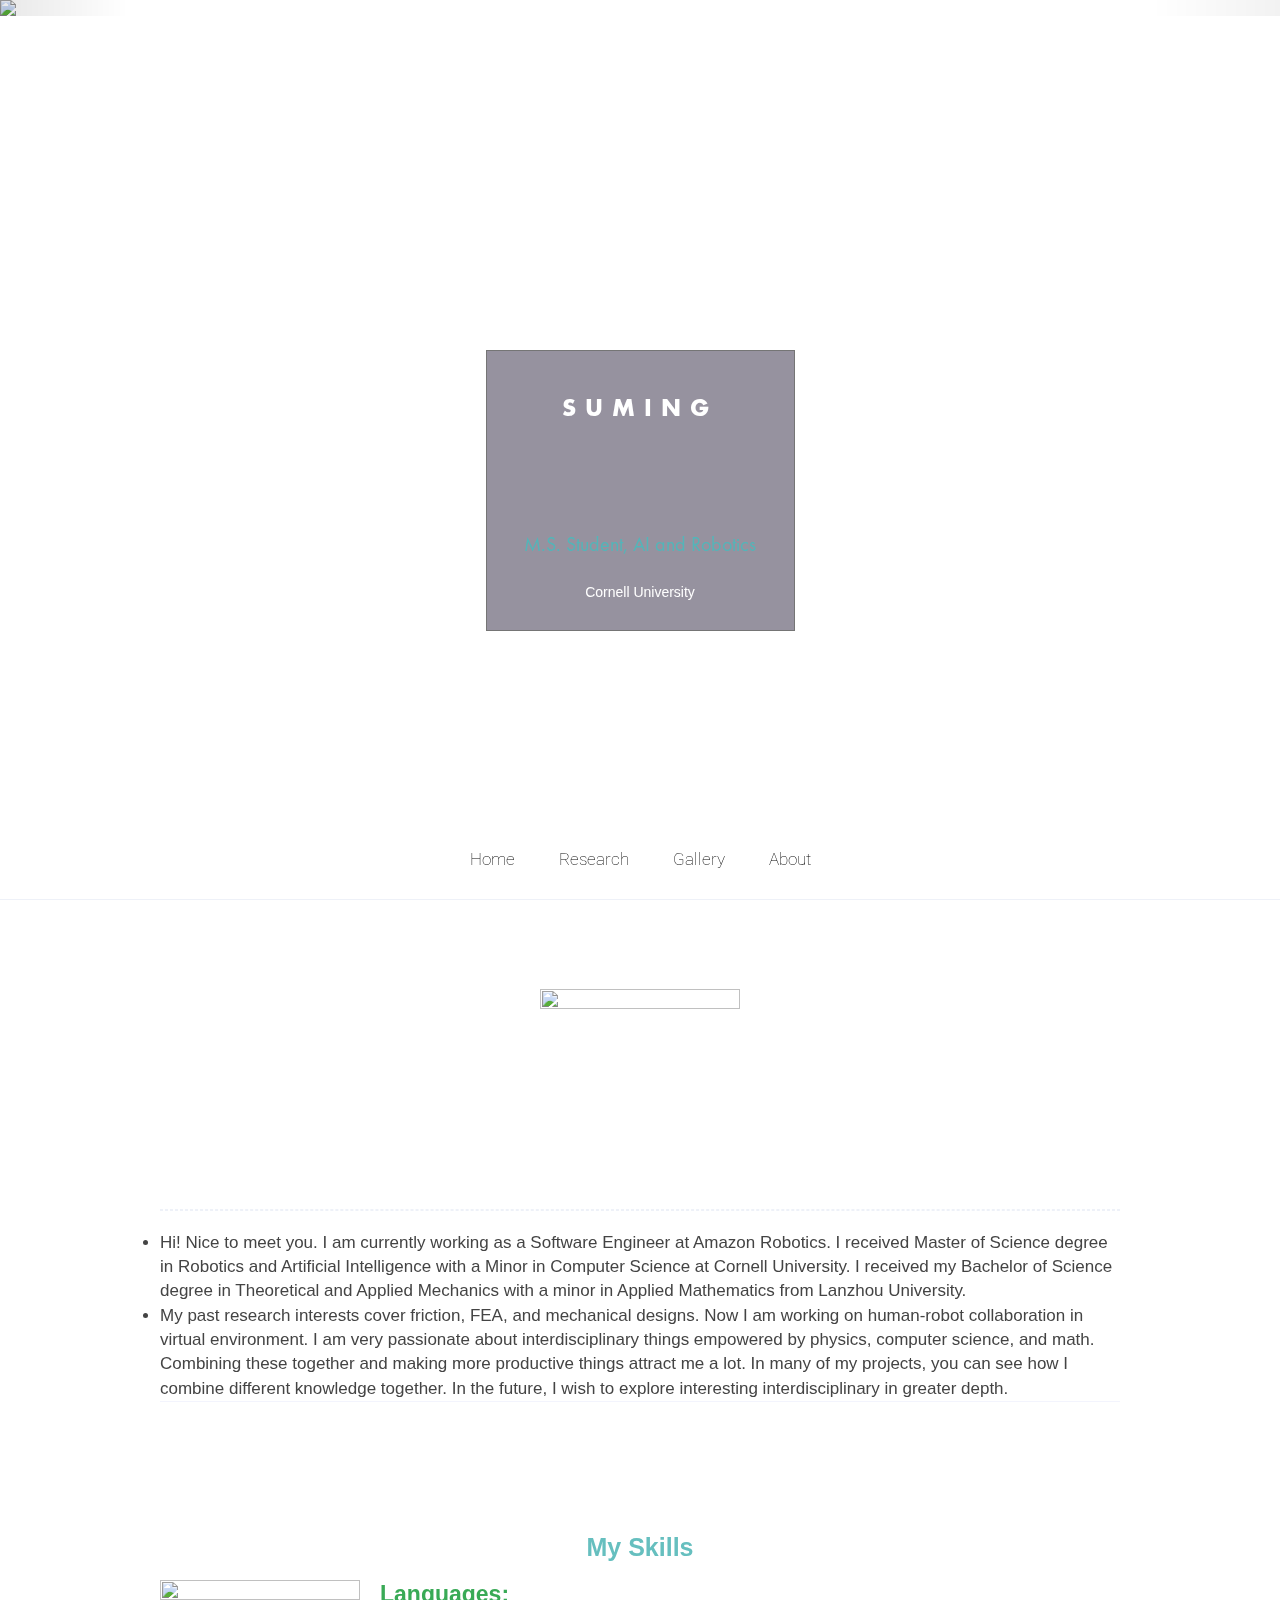
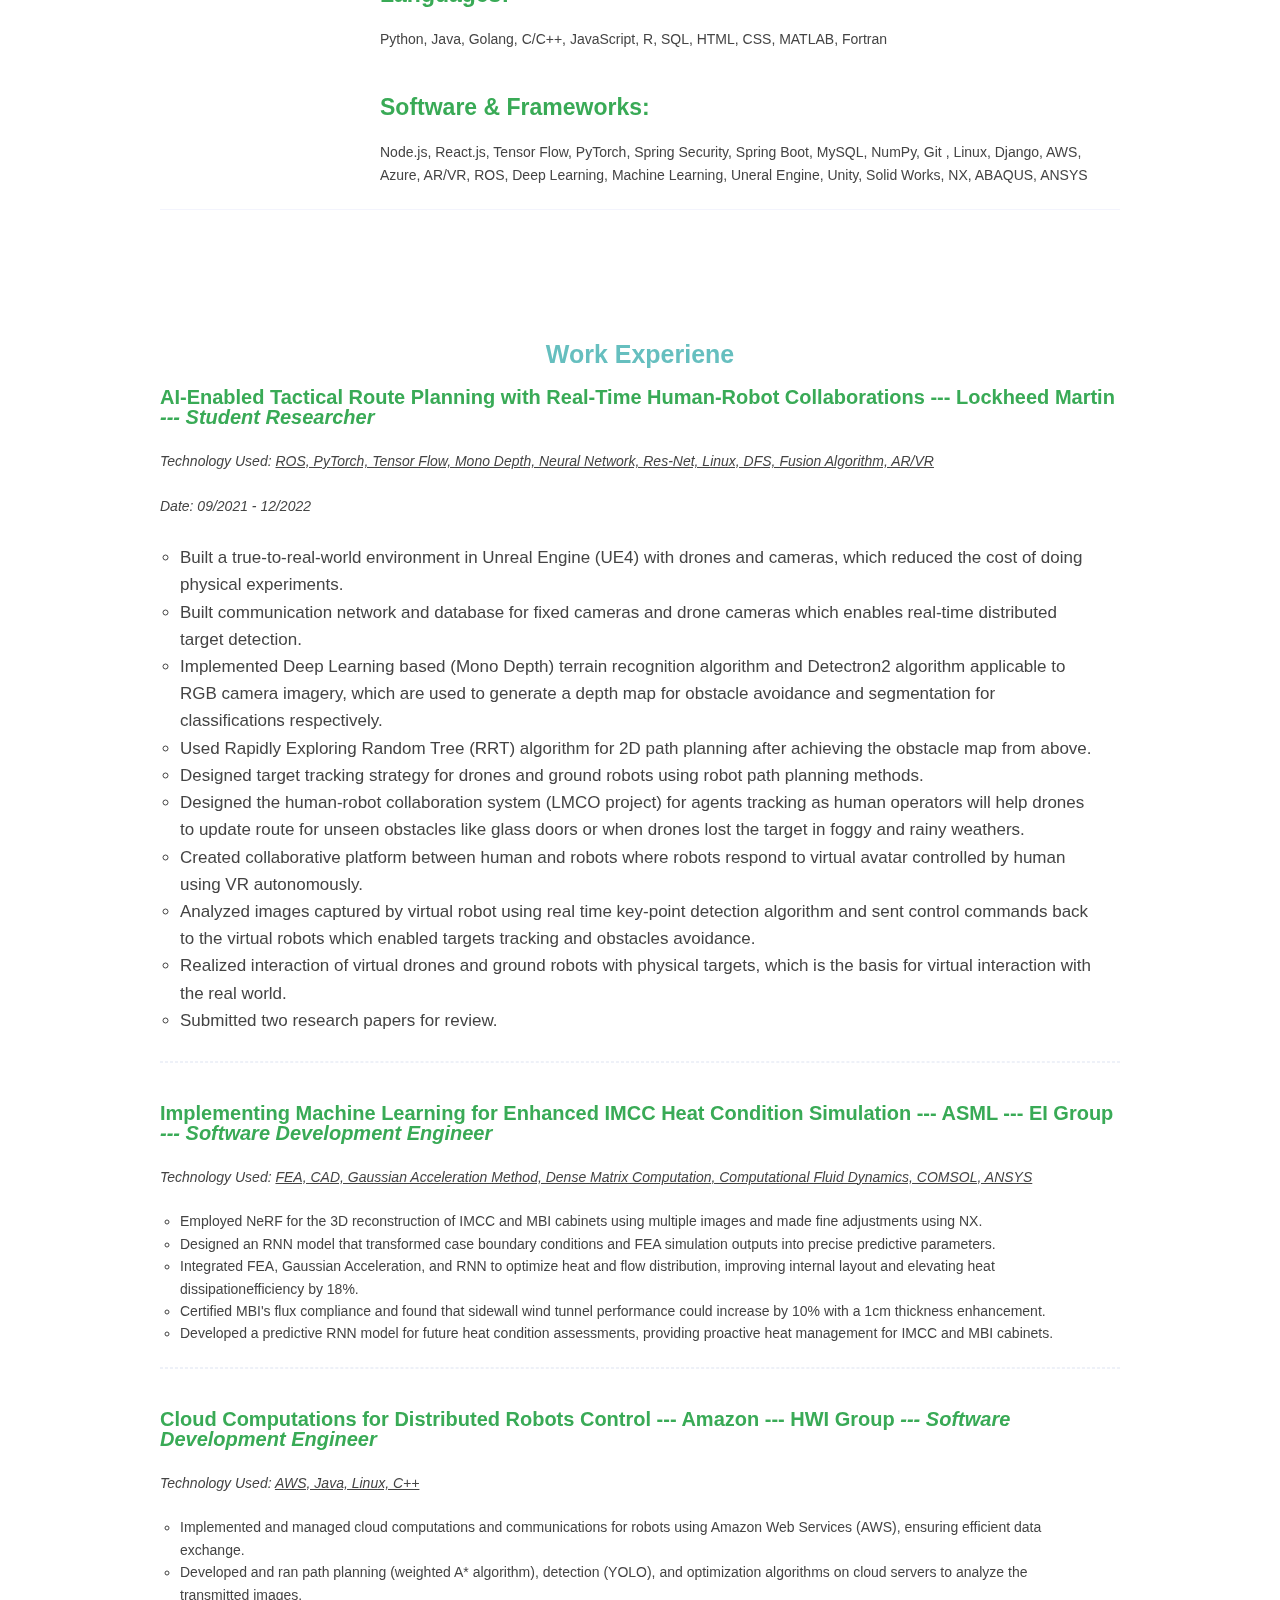
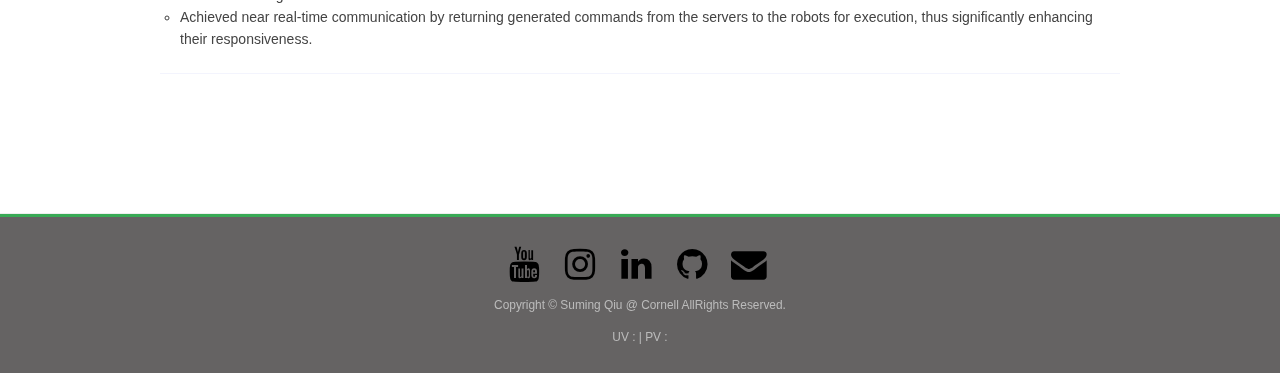
==== index.html @ 5dd78b5f "Site updated: 2023-06-23 22:31:17" ====
<!DOCTYPE html>
<html>
<head>
  <meta charset="utf-8">
  
  <title>Suming</title>
  <meta name="viewport" content="width=device-width, initial-scale=1, maximum-scale=1">
  
  
  
  
  <meta name="description" content="M.S. Student, AI and Robotics">
<meta property="og:type" content="website">
<meta property="og:title" content="Suming">
<meta property="og:url" content="http://example.com/index.html">
<meta property="og:site_name" content="Suming">
<meta property="og:description" content="M.S. Student, AI and Robotics">
<meta property="og:locale" content="en_US">
<meta property="article:author" content="Cornell University">
<meta name="twitter:card" content="summary">
  
    <link rel="alternate" href="/atom.xml" title="Suming" type="application/atom+xml">
  

  

  <link rel="icon" href="/css/images/logo.png">
  <link rel="apple-touch-icon" href="/css/images/logo.png">
  
    <link href="//fonts.googleapis.com/css?family=Source+Code+Pro" rel="stylesheet" type="text/css">
  
  <link href="https://fonts.googleapis.com/css?family=Open+Sans|Montserrat:700" rel="stylesheet" type="text/css">
  <link href="https://fonts.googleapis.com/css?family=Roboto:400,300,300italic,400italic" rel="stylesheet" type="text/css">
  <link href="//netdna.bootstrapcdn.com/font-awesome/4.0.3/css/font-awesome.css" rel="stylesheet">
  <style type="text/css">
    @font-face{font-family:futura-pt; src:url("/css/fonts/FuturaPTBold.otf") format("woff");font-weight:500;font-style:normal;}
    @font-face{font-family:futura-pt-light; src:url("/css/fonts/FuturaPTBook.otf") format("woff");font-weight:lighter;font-style:normal;}
    @font-face{font-family:futura-pt-italic; src:url("/css/fonts/FuturaPTBookOblique.otf") format("woff");font-weight:400;font-style:italic;}
}

  </style>
  
<link rel="stylesheet" href="/css/style.css">


  
<script src="/js/jquery-3.1.1.min.js"></script>

  
<script src="/js/bootstrap.js"></script>


  <!-- Bootstrap core CSS -->
  <link rel="stylesheet" href="/css/bootstrap.css" >

  
    <link rel="stylesheet" href="/css/home.css" >
  

  

  

  
  
  

<meta name="generator" content="Hexo 6.3.0"></head>



  <body>


  
    <header id="header">

	<!-- 背景图模式 -->
	

    
      <div id="intrologo" class="intro-logo" style="background-position:center; background-repeat:no-repeat; background-image: url(); background-size: auto 100%;">

      <!-- Support rolling -->  
        
        <section class="awSlider">
          <div class="carousel slide carousel-fade " data-ride="carousel">

            <!-- Wrapper for slides -->
            <div class="carousel-inner">
               
                  
                    <div class="item active">
                  
                    <img id="carousel-img0" src="/css/images/lake1.jpg">
                  </div>

                  <!-- 自适应大图 -->
                  <script>
                      var img0 = new Image();
                      var imageTag0 = document.getElementById("carousel-img0");
                      img0.src = imageTag0.src;
                      img0.onload=function(){
                        if (img0.width / img0.height <= document.body.clientWidth / document.body.clientHeight) {
                          imageTag0.style.width = document.body.clientWidth + "px";
                        } else {
                          imageTag0.style.height = document.body.clientHeight + "px";
                          imageTag0.style.marginLeft = -(document.body.clientHeight * img0.width / img0.height - document.body.clientWidth) / 2 + "px";
                        }
                      };
                  </script>
                
                  
                    <div class="item">
                  
                    <img id="carousel-img1" src="/css/images/sea.jpg">
                  </div>

                  <!-- 自适应大图 -->
                  <script>
                      var img1 = new Image();
                      var imageTag1 = document.getElementById("carousel-img1");
                      img1.src = imageTag1.src;
                      img1.onload=function(){
                        if (img1.width / img1.height <= document.body.clientWidth / document.body.clientHeight) {
                          imageTag1.style.width = document.body.clientWidth + "px";
                        } else {
                          imageTag1.style.height = document.body.clientHeight + "px";
                          imageTag1.style.marginLeft = -(document.body.clientHeight * img1.width / img1.height - document.body.clientWidth) / 2 + "px";
                        }
                      };
                  </script>
                
                  
                    <div class="item">
                  
                    <img id="carousel-img2" src="/css/images/sea3.jpg">
                  </div>

                  <!-- 自适应大图 -->
                  <script>
                      var img2 = new Image();
                      var imageTag2 = document.getElementById("carousel-img2");
                      img2.src = imageTag2.src;
                      img2.onload=function(){
                        if (img2.width / img2.height <= document.body.clientWidth / document.body.clientHeight) {
                          imageTag2.style.width = document.body.clientWidth + "px";
                        } else {
                          imageTag2.style.height = document.body.clientHeight + "px";
                          imageTag2.style.marginLeft = -(document.body.clientHeight * img2.width / img2.height - document.body.clientWidth) / 2 + "px";
                        }
                      };
                  </script>
                
            </div>

            <!-- Controls -->
            <a class="left carousel-control" href=".carousel" role="button" data-slide="prev">
              <span class="glyphicon glyphicon-chevron-left" aria-hidden="true"></span>
              <span class="sr-only">Geri</span>
            </a>
            <a class="right carousel-control" href=".carousel" role="button" data-slide="next">
              <span class="glyphicon glyphicon-chevron-right" aria-hidden="true"></span>
              <span class="sr-only">İleri</span>
            </a>
          </div>
        </section>
        <script>
          $('section.awSlider .carousel').carousel({
              pause: '',
              interval: 5000
          });
          var startImage = $('section.awSlider .item.active > img').attr('src');
          $('section.awSlider .carousel').on('slid.bs.carousel', function () {
              var bscn = $(this).find('.item.active > img').attr('src');
              $('section.awSlider > img').attr('src', bscn);
          });
        </script>
      

    
 


    <canvas width="100%" height="100%"></canvas>
    <script>
      var c = document.getElementsByTagName('canvas')[0],
          x = c.getContext('2d'),
          w = window.innerWidth,
          h = window.innerHeight,
          pr = window.devicePixelRatio || 1,
          f = 90,
          q,
          m = Math,
          r = 0,
          u = m.PI*2,
          v = m.cos,
          z = m.random
      c.width = w*pr
      c.height = h*pr
      x.scale(pr, pr)
      x.globalAlpha = 0.6

      <!-- 折线Polyline背景 -->
      
    </script>
    

    
      <div id="homelogo" class="homelogo" style="background: rgba(255,255,255,1);"> 
    

        
          <div class="homelogoback"  style="border: 1px solid #404040;" >
            <h1><a href="#content" id="logo">Suming</a></h1>
            <h3>M.S. Student, AI and Robotics</h3>
            <h5>Cornell University</h5>
            <!-- <p><a href="https://github.com/iTimeTraveler" target="_blank">Github</a></p> -->
          </div>
        
    
    </div>
  </div>

  <!-- 自适应主页背景大图 -->
  

 <!-- home_logo_image居中 -->
 
    <script>
        var homelogodiv = document.getElementById("homelogo");
        if (document.all.homelogo.offsetWidth > document.body.clientWidth) {
          homelogodiv.style.width = document.body.clientWidth + "px";
          homelogodiv.style.marginLeft = document.body.clientWidth * -0.5 + "px";
        } else {
          homelogodiv.style.width = homelogodiv.clientWidth  + "px";
          homelogodiv.style.marginLeft = (homelogodiv.clientWidth)  * -0.5 + "px";
        }
    </script>
  

  <div class="intro-navigate">
      <p class="navigater-list">
        
          <a id="beautifont" class="main-nav-link" href="/">Home</a> 
          <!-- the former case is:   __(i.toLowerCase())-->
        
          <a id="beautifont" class="main-nav-link" href="/research">Research</a> 
          <!-- the former case is:   __(i.toLowerCase())-->
        
          <a id="beautifont" class="main-nav-link" href="/gallery">Gallery</a> 
          <!-- the former case is:   __(i.toLowerCase())-->
        
          <a id="beautifont" class="main-nav-link" href="/about">About</a> 
          <!-- the former case is:   __(i.toLowerCase())-->
        
      </p>
  </div>

</header>
  
  <div id="container">
    <div id="wrap">
      
            
      <div id="content" class="outer">
        
          <section id="main" style="float:none;">
  
    <article id="post-test-page"  class="article article-type-post" itemscope itemprop="blogPost" >
  <div id="articleInner" class="article-inner">
    
    
    <div class="article-meta">
      <!-- 
	<a href="/2022/01/01/test-page/" class="article-date">
	  <time datetime="2022-01-01T17:00:00.000Z" itemprop="datePublished">2022-01-01</time>
	</a>
 -->
      
      
      
      

    </div>
    <div class="article-entry" itemprop="articleBody">
      
        <img src ="https://github.com/SUMINGQIU/CV/blob/master/images/Suming.png?raw=true" width="200" height="200">
 
<!-- <a class="fancybox" target="_blank" rel="noopener" href="https://longlongyu.github.io/img/demo/demo.png" title="[img_thumbnail] [img_caption]"><img src="https://longlongyu.github.io/img/demo/demo.png" alt="[img_thumbnail] [img_caption]"> -->
<hr>
<li style="font-size: 17px;">
Hi! Nice to meet you. I am currently working as a Software Engineer at Amazon Robotics. I received Master of Science degree in Robotics and Artificial Intelligence with a Minor in Computer Science at Cornell University. I received my Bachelor of Science degree in Theoretical and Applied Mechanics with a minor in Applied Mathematics from Lanzhou University. 
</li>
<li style="font-size: 17px;">
My past research interests cover friction, FEA, and mechanical designs. Now I am working on human-robot collaboration in virtual environment. I am very passionate about interdisciplinary things empowered by physics, computer science, and math. Combining these together and making more productive things attract me a lot. In many of my projects, you can see how I combine different knowledge together. In the future, I wish to explore interesting interdisciplinary in greater depth.
</li>

      
    </div>
    <footer class="article-footer">
      
      
      
      

    </footer>
  </div>
  
</article>

<!-- Table of Contents -->


  
    <article id="post-skills-stacks"  class="article article-type-post" itemscope itemprop="blogPost" >
  <div id="articleInner" class="article-inner">
    
    
    <div class="article-meta">
      <!-- 
	<a href="/2022/01/01/skills-stacks/" class="article-date">
	  <time datetime="2022-01-01T16:00:00.000Z" itemprop="datePublished">2022-01-01</time>
	</a>
 -->
      
      
      
      

    </div>
    <div class="article-entry" itemprop="articleBody">
      
        <h1>My Skills</h1>
<!-- <h2>test</h2> -->
<div class="image-wrapper">
  <img src="https://media3.giphy.com/media/QssGEmpkyEOhBCb7e1/giphy.gif?cid=ecf05e474exgjgo1l0r7czo9ve8z7qr20674fmjgc98w2o3d&rid=giphy.gif&ct=s" width="200" height="200">
  
</div>

<h2 id="Languages"><a href="#Languages" class="headerlink" title="Languages:"></a>Languages:</h2><p>Python, Java, Golang, C&#x2F;C++, JavaScript, R, SQL, HTML, CSS, MATLAB, Fortran</p>
<h2 id="Software-amp-Frameworks"><a href="#Software-amp-Frameworks" class="headerlink" title="Software &amp; Frameworks:"></a>Software &amp; Frameworks:</h2><p>Node.js, React.js, Tensor Flow, PyTorch, Spring Security, Spring Boot, MySQL, NumPy, Git , Linux, Django, AWS, Azure, AR&#x2F;VR, ROS, Deep Learning, Machine Learning, Uneral Engine, Unity, Solid Works, NX, ABAQUS, ANSYS</p>

      
    </div>
    <footer class="article-footer">
      
      
      
      

    </footer>
  </div>
  
</article>

<!-- Table of Contents -->


  
    <article id="post-workExp"  class="article article-type-post" itemscope itemprop="blogPost" >
  <div id="articleInner" class="article-inner">
    
    
    <div class="article-meta">
      <!-- 
	<a href="/2022/01/01/workExp/" class="article-date">
	  <time datetime="2022-01-01T14:00:00.000Z" itemprop="datePublished">2022-01-01</time>
	</a>
 -->
      
      
      
      

    </div>
    <div class="article-entry" itemprop="articleBody">
      
        <h1>Work Experiene</h1>


<img class="modeling" src="https://cdn-icons-png.flaticon.com/512/2103/2103652.png" alt="">
<h3><strong>AI-Enabled Tactical Route Planning with Real-Time Human-Robot Collaborations --- Lockheed Martin</strong> <em>--- Student Researcher</em></h3>
<p><em>Technology Used: <span class="underline">ROS, PyTorch, Tensor Flow, Mono Depth, Neural Network, Res-Net, Linux, DFS, Fusion Algorithm, AR/VR</span></em></p>
<p><em>Date: <span>09/2021 - 12/2022</span></em></p>
<p>
    <ul style="font-size: 17px;">
        <li>Built a true-to-real-world environment in Unreal Engine (UE4) with drones and cameras, which reduced the cost of doing physical experiments.</li>
        <li>Built communication network and database for fixed cameras and drone cameras which enables real-time distributed target detection.</li>
        <li>Implemented Deep Learning based (Mono Depth) terrain recognition algorithm and Detectron2 algorithm applicable to RGB camera imagery,
        which are used to generate a depth map for obstacle avoidance and segmentation for classifications respectively.</li>
        <li>Used Rapidly Exploring Random Tree (RRT) algorithm for 2D path planning after achieving the obstacle map from above.</li>
        <li>Designed target tracking strategy for drones and ground robots using robot path planning methods.</li>
        <li>Designed the human-robot collaboration system (LMCO project) for agents tracking as human operators will help drones to update route for
        unseen obstacles like glass doors or when drones lost the target in foggy and rainy weathers.</li>
        <li>Created collaborative platform between human and robots where robots respond to virtual avatar controlled by human using VR autonomously.</li>
        <li>Analyzed images captured by virtual robot using real time key-point detection algorithm and sent control commands back to the virtual robots
        which enabled targets tracking and obstacles avoidance.</li>
        <li>Realized interaction of virtual drones and ground robots with physical targets, which is the basis for virtual interaction with the real world.</li>
        <li>Submitted two research papers for review.</li>
    </ul>
</p>

<hr>
<img class="coding2" src="https://cdn-icons-png.flaticon.com/512/5701/5701798.png" alt="">
<h3><strong>Implementing Machine Learning for Enhanced IMCC Heat Condition Simulation --- ASML --- EI Group</strong> <em> --- Software Development Engineer</em></h3>
<p><em>Technology Used: <span class="underline">FEA, CAD, Gaussian Acceleration Method, Dense Matrix Computation, Computational Fluid Dynamics, COMSOL, ANSYS</span></em></p>
<p>
    <ul>
        <li>Employed NeRF for the 3D reconstruction of IMCC and MBI cabinets using multiple images and made fine adjustments using NX.</li>
        <li>Designed an RNN model that transformed case boundary conditions and FEA simulation outputs into precise predictive parameters.</li>
        <li>Integrated FEA, Gaussian Acceleration, and RNN to optimize heat and flow distribution, improving internal layout and elevating heat dissipationefficiency by 18%.</li>
        <li>Certified MBI's flux compliance and found that sidewall wind tunnel performance could increase by 10% with a 1cm thickness enhancement.</li>
        <li>Developed a predictive RNN model for future heat condition assessments, providing proactive heat management for IMCC and MBI cabinets.</li>
    </ul>
</p>

<hr>
<img class="modeling2" src="https://cdn-icons-png.flaticon.com/512/2821/2821815.png" alt="">
<h3><strong>Cloud Computations for Distributed Robots Control --- Amazon --- HWI Group</strong> <em> --- Software Development Engineer</em></h3>
<p><em>Technology Used: <span class="underline">AWS, Java, Linux, C++</span></em></p>
<p>
    <ul>
        <li>Implemented and managed cloud computations and communications for robots using Amazon Web Services (AWS), ensuring efficient data exchange.</li>
        <li>Developed and ran path planning (weighted A* algorithm), detection (YOLO), and optimization algorithms on cloud servers to analyze the
        transmitted images.</li>
        <li>Achieved near real-time communication by returning generated commands from the servers to the robots for execution, thus significantly enhancing
        their responsiveness.</li>
    </ul>
</p>
<!-- <a class = "btn" href = "PastProjectsSuming.html">Click Me for My Project Details.</a> -->
      
    </div>
    <footer class="article-footer">
      
      
      
      

    </footer>
  </div>
  
</article>

<!-- Table of Contents -->


  


</section>
        
      </div>
      
        <div align="center" style="margin-top: 30px;"><hr class="hr" style="margin:0px; height:3px;"></div>
      
      <footer id="footer">
  

  <div class="container">
      	<div class="row">
          <ul class="social-icons">
            <li><a href="https://youtube.com/@SumQiu" target="_blank"><i class="fab fa-youtube fa-3x"></i></a></li>
            <li><a href="https://instagram.com/sumingqiu6?igshid=OGQ5ZDc2ODk2ZA==" target="_blank"><i class="fab fa-instagram fa-shake fa-3x"></i></a></li>
            <li><a href="https://www.linkedin.com/in/sumingcornellengineeringcsms/" target="_blank"><i class="fab fa-linkedin fa-3x"></i></a></li>
            <li><a href="https://github.com/SUMINGQIU" target="_blank"><i class="fab fa-github fa-3x"></i></a></li>
            
            <li><a href="mailto:sq87@cornell.edu" target="_blank"><i class="fa-regular fa-envelope fa-3x"></i></a></li>
            <!-- <li><a href="https://bilibili.com" target="_blank"><i class="fa-regular fa-compass fa-3x"></i></a></li> -->
          </ul>
	      <!-- <p> Powered by <a href="http://hexo.io/" target="_blank">Hexo</a> and <a href="https://github.com/iTimeTraveler/hexo-theme-hiker" target="_blank">Hexo-theme-hiker</a> </p> -->
	      <p id="copyRightEn">Copyright &copy; Suming Qiu @ Cornell AllRights Reserved.</p>
	      
	      
    		<p class="busuanzi_uv">
				UV : <span id="busuanzi_value_site_uv"></span> |  
				PV : <span id="busuanzi_value_site_pv"></span>
		    </p>
  		   
		</div>

		
  </div>
</footer>


<!-- min height -->

<script>
    var wrapdiv = document.getElementById("wrap");
    var contentdiv = document.getElementById("content");
    var allheader = document.getElementById("allheader");

    wrapdiv.style.minHeight = document.body.offsetHeight + "px";
    if (allheader != null) {
      contentdiv.style.minHeight = document.body.offsetHeight - allheader.offsetHeight - document.getElementById("footer").offsetHeight + "px";
    } else {
      contentdiv.style.minHeight = document.body.offsetHeight - document.getElementById("footer").offsetHeight + "px";
    }
</script>


<style>
  .social-icons li {
    display: inline-block;
    margin-right: 10px;
  }

  .social-icons li:last-child {
    margin-right: 0;
  }
  .social-icons li:hover i {
  color: hsla(176, 100%, 51%, 0.955); /* 设置悬停状态下的图标颜色 */
}
#footer {
  background-color: #656363; /* 这里使用了浅灰色作为示例 */
} 
</style>
    </div>
    <!-- <nav id="mobile-nav">
  
    <a href="/" class="mobile-nav-link">Home</a>
  
    <a href="/research" class="mobile-nav-link">Research</a>
  
    <a href="/gallery" class="mobile-nav-link">Gallery</a>
  
    <a href="/about" class="mobile-nav-link">About</a>
  
</nav> -->
    

<!-- mathjax config similar to math.stackexchange -->

<script type="text/x-mathjax-config">
  MathJax.Hub.Config({
    tex2jax: {
      inlineMath: [ ['$','$'], ["\\(","\\)"] ],
      processEscapes: true
    }
  });
</script>

<script type="text/x-mathjax-config">
    MathJax.Hub.Config({
      tex2jax: {
        skipTags: ['script', 'noscript', 'style', 'textarea', 'pre', 'code']
      }
    });
</script>

<script type="text/x-mathjax-config">
    MathJax.Hub.Queue(function() {
        var all = MathJax.Hub.getAllJax(), i;
        for(i=0; i < all.length; i += 1) {
            all[i].SourceElement().parentNode.className += ' has-jax';
        }
    });
</script>

<script type="text/javascript" src="https://cdnjs.cloudflare.com/ajax/libs/mathjax/2.7.1/MathJax.js?config=TeX-AMS-MML_HTMLorMML">
</script>


  
<link rel="stylesheet" href="/fancybox/jquery.fancybox.css">

  
<script src="/fancybox/jquery.fancybox.pack.js"></script>




<script src="/js/scripts.js"></script>



  
<script src="/js/home.js"></script>











	<div style="display: none;">
    <script src="https://s95.cnzz.com/z_stat.php?id=1260716016&web_id=1260716016" language="JavaScript"></script>
  </div>



	<script async src="//busuanzi.ibruce.info/busuanzi/2.3/busuanzi.pure.mini.js">
	</script>






  </div>

  <div class="modal fade" id="myModal" tabindex="-1" role="dialog" aria-labelledby="myModalLabel" aria-hidden="true" style="display: none;">
  <div class="modal-dialog">
    <div class="modal-content">
      <div class="modal-header">
        <h2 class="modal-title" id="myModalLabel">设置</h2>
      </div>
      <hr style="margin-top:0px; margin-bottom:0px; width:80%; border-top: 3px solid #000;">
      <hr style="margin-top:2px; margin-bottom:0px; width:80%; border-top: 1px solid #000;">


      <div class="modal-body">
          <div style="margin:6px;">
            <a data-toggle="collapse" data-parent="#accordion" href="#collapseOne" onclick="javascript:setFontSize();" aria-expanded="true" aria-controls="collapseOne">
              正文字号大小
            </a>
          </div>
          <div id="collapseOne" class="panel-collapse collapse" role="tabpanel" aria-labelledby="headingOne">
          <div class="panel-body">
            您已调整页面字体大小
          </div>
        </div>
      


          <div style="margin:6px;">
            <a data-toggle="collapse" data-parent="#accordion" href="#collapseTwo" onclick="javascript:setBackground();" aria-expanded="true" aria-controls="collapseTwo">
              夜间护眼模式
            </a>
        </div>
          <div id="collapseTwo" class="panel-collapse collapse" role="tabpanel" aria-labelledby="headingTwo">
          <div class="panel-body">
            夜间模式已经开启，再次单击按钮即可关闭 
          </div>
        </div>

        <div>
            <a data-toggle="collapse" data-parent="#accordion" href="#collapseThree" aria-expanded="true" aria-controls="collapseThree">&nbsp;&nbsp;&nbsp;&nbsp;&nbsp;&nbsp;关 于&nbsp;&nbsp;&nbsp;&nbsp;&nbsp;&nbsp;</a>
        </div>
         <div id="collapseThree" class="panel-collapse collapse" role="tabpanel" aria-labelledby="headingThree">
          <div class="panel-body">
            Suming
          </div>
          <div class="panel-body">
            Copyright © 2023 Cornell University All Rights Reserved.
          </div>
        </div>
      </div>


      <hr style="margin-top:0px; margin-bottom:0px; width:80%; border-top: 1px solid #000;">
      <hr style="margin-top:2px; margin-bottom:0px; width:80%; border-top: 3px solid #000;">
      <div class="modal-footer">
        <button type="button" class="close" data-dismiss="modal" aria-label="Close"><span aria-hidden="true">×</span></button>
      </div>
    </div>
  </div>
</div>
  
  <a id="rocket" href="#top" class=""></a>
  <script type="text/javascript" src="/js/totop.js?v=1.0.0" async=""></script>
  
</body>
</html>
---- css/style.css ----
body {
  width: 100%;
}
body:before,
body:after {
  content: "";
  display: table;
}
body:after {
  clear: both;
}
html,
body,
div,
span,
applet,
object,
iframe,
h1,
h2,
h3,
h4,
h5,
h6,
p,
blockquote,
pre,
a,
abbr,
acronym,
address,
big,
cite,
code,
del,
dfn,
em,
img,
ins,
kbd,
q,
s,
samp,
small,
strike,
strong,
sub,
sup,
tt,
var,
dl,
dt,
dd,
ol,
ul,
li,
fieldset,
form,
label,
legend,
table,
caption,
tbody,
tfoot,
thead,
tr,
th,
td {
  margin: 0;
  padding: 0;
  border: 0;
  outline: 0;
  font-weight: inherit;
  font-style: inherit;
  font-family: inherit;
  font-size: 100%;
  vertical-align: baseline;
}
body {
  line-height: 1;
  color: #000;
  background: #fff;
}
ol,
ul {
  list-style: none;
}
table {
  border-collapse: separate;
  border-spacing: 0;
  vertical-align: middle;
}
caption,
th,
td {
  text-align: left;
  font-weight: normal;
  vertical-align: middle;
}
a img {
  border: none;
}
input,
button {
  margin: 0;
  padding: 0;
}
input::-moz-focus-inner,
button::-moz-focus-inner {
  border: 0;
  padding: 0;
}
@font-face {
  font-family: "微软雅黑";
  font-style: normal;
  font-weight: normal;
  src: url("fonts/fontawesome-webfont.eot?v=#4.0.3");
  src: url("fonts/fontawesome-webfont.eot?#iefix&v=#4.0.3") format("embedded-opentype"), url("fonts/fontawesome-webfont.woff?v=#4.0.3") format("woff"), url("fonts/fontawesome-webfont.ttf?v=#4.0.3") format("truetype"), url("fonts/fontawesome-webfont.svg#fontawesomeregular?v=#4.0.3") format("svg");
}
html,
body,
#container {
  height: 100%;
}
body {
  background: #fff;
  font: 14px Arial, "open sans", "Helvetica Neue", Helvetica Neue, Helvetica, Hiragino Sans GB, Microsoft Yahei, sans-serif;
  -webkit-text-size-adjust: 100%;
  text-rendering: optimizelegibility;
}
::selection {
  background: #39aa56;
  color: #fff;
}
.MathJax_Display {
  overflow: auto;
  padding: 1em 0;
}
.article-entry h2,
.article-entry h3,
.article-entry h4,
.article-entry h5,
.article-entry h6 {
  color: #39aa56;
}
#rocket {
  position: fixed;
  right: 50px;
  bottom: 60px;
  display: block;
  visibility: hidden;
  width: 26px;
  height: 48px;
  background: url("images/rocket.png") no-repeat 50% 0;
  opacity: 0;
  -webkit-transition: visibility 0.6s cubic-bezier(0.6, 0.04, 0.98, 0.335), opacity 0.6s cubic-bezier(0.6, 0.04, 0.98, 0.335), -webkit-transform 0.6s cubic-bezier(0.6, 0.04, 0.98, 0.335);
  -moz-transition: visibility 0.6s cubic-bezier(0.6, 0.04, 0.98, 0.335), opacity 0.6s cubic-bezier(0.6, 0.04, 0.98, 0.335), -moz-transform 0.6s cubic-bezier(0.6, 0.04, 0.98, 0.335);
  -webkit-transition: visibility 0.6s cubic-bezier(0.6, 0.04, 0.98, 0.335), opacity 0.6s cubic-bezier(0.6, 0.04, 0.98, 0.335), -webkit-transform 0.6s cubic-bezier(0.6, 0.04, 0.98, 0.335);
  -moz-transition: visibility 0.6s cubic-bezier(0.6, 0.04, 0.98, 0.335), opacity 0.6s cubic-bezier(0.6, 0.04, 0.98, 0.335), -moz-transform 0.6s cubic-bezier(0.6, 0.04, 0.98, 0.335);
  -ms-transition: visibility 0.6s cubic-bezier(0.6, 0.04, 0.98, 0.335), opacity 0.6s cubic-bezier(0.6, 0.04, 0.98, 0.335), -ms-transform 0.6s cubic-bezier(0.6, 0.04, 0.98, 0.335);
  transition: visibility 0.6s cubic-bezier(0.6, 0.04, 0.98, 0.335), opacity 0.6s cubic-bezier(0.6, 0.04, 0.98, 0.335), transform 0.6s cubic-bezier(0.6, 0.04, 0.98, 0.335);
}
@media screen and (max-width: 479px) {
  #rocket {
    right: 12px;
    bottom: 20px;
  }
}
@media screen and (min-width: 480px) and (max-width: 767px) {
  #rocket {
    right: 12px;
    bottom: 20px;
  }
}
#rocket #rocket i {
  display: block;
  margin-top: 48px;
  height: 14px;
  background: url("images/rocket.png") no-repeat 50% -48px;
  opacity: 0.5;
  -webkit-transition: -webkit-transform 0.2s;
  -moz-transition: -moz-transform 0.2s;
  -webkit-transition: -webkit-transform 0.2s;
  -moz-transition: -moz-transform 0.2s;
  -ms-transition: -ms-transform 0.2s;
  transition: transform 0.2s;
  -webkit-transform-origin: 50% 0;
  -moz-transform-origin: 50% 0;
  -webkit-transform-origin: 50% 0;
  -moz-transform-origin: 50% 0;
  -ms-transform-origin: 50% 0;
  transform-origin: 50% 0;
}
#rocket:hover {
  background-position: 50% -62px;
}
#rocket:hover i {
  background-position: 50% 100%;
  -webkit-animation: flaming 0.7s infinite;
  -moz-animation: flaming 0.7s infinite;
  -webkit-animation: flaming 0.7s infinite;
  -moz-animation: flaming 0.7s infinite;
  -ms-animation: flaming 0.7s infinite;
  animation: flaming 0.7s infinite;
}
#rocket.show {
  visibility: visible;
  opacity: 1;
}
#rocket.launch {
  background-position: 50% -62px;
  opacity: 0;
  -webkit-transform: translateY(-500px);
  -moz-transform: translateY(-500px);
  -ms-transform: translateY(-500px);
  -webkit-transform: translateY(-500px);
  -moz-transform: translateY(-500px);
  -ms-transform: translateY(-500px);
  transform: translateY(-500px);
  pointer-events: none;
}
#rocket.launch i {
  background-position: 50% 100%;
  -webkit-transform: scale(1.4, 3.2);
  -moz-transform: scale(1.4, 3.2);
  -webkit-transform: scale(1.4, 3.2);
  -moz-transform: scale(1.4, 3.2);
  -ms-transform: scale(1.4, 3.2);
  transform: scale(1.4, 3.2);
}
#menu-switch {
  display: block;
  position: fixed;
  right: 49px;
  bottom: 20px;
  padding: 0.2em 0 0.2em 0.2em;
  border: 1px solid #ddd;
  border-radius: 3px;
  color: #999;
  opacity: 0.6;
}
@media screen and (max-width: 479px) {
  #menu-switch {
    display: none;
  }
}
@media screen and (min-width: 480px) and (max-width: 767px) {
  #menu-switch {
    display: none;
  }
}
#menu-switch:hover {
  background: #f3f3f3;
  opacity: 1;
}
.toc-hide {
  visibility: hidden !important;
  opacity: 0 !important;
}
.outer {
  max-width: 1040px;
  margin: 0 auto;
  padding: 0 20px;
}
.outer:before,
.outer:after {
  content: "";
  display: table;
}
.outer:after {
  clear: both;
}
.inner {
  display: inline;
  float: left;
  width: 98.0392156862745%;
  margin: 0 0.980392156862745%;
}
.left,
.alignleft {
  float: left;
}
.right,
.alignright {
  float: right;
}
.clear {
  clear: both;
}
#container {
  position: relative;
}
.mobile-nav-on {
  overflow: hidden;
}
#wrap {
  width: 100%;
  top: 0;
  left: 0;
  -webkit-transition: 0.2s ease-out;
  -moz-transition: 0.2s ease-out;
  -ms-transition: 0.2s ease-out;
  transition: 0.2s ease-out;
  z-index: 1;
  background: #fff;
}
.mobile-nav-on #wrap {
  left: 280px;
}
@media screen and (min-width: 768px) {
  #main {
    display: inline;
    float: left;
    width: 73.0392156862745%;
    margin: 0 0.980392156862745%;
  }
}
.article-date,
.article-category-link,
.article-views,
.article-edit,
.archive-year,
.archive-tag,
.archive-category,
.widget-title {
  text-decoration: none;
  text-transform: uppercase;
  letter-spacing: 2px;
  color: #999;
  margin-bottom: 1em;
  margin-left: 5px;
  line-height: 1em;
  font-weight: bold;
}
.article-inner {
  background: #fff;
  border: 1px solid #eef1f8;
  border-radius: 3px;
}
.article-inner-night {
  background: #1d1e1f;
}
.article-entry h1,
.widget h1 {
  font-size: 25px;
}
.article-entry h2,
.widget h2 {
  font-size: 23px;
}
.article-entry h3,
.widget h3 {
  font-size: 20px;
}
.article-entry h4,
.widget h4 {
  font-size: 17px;
}
.article-entry h5,
.widget h5 {
  font-size: 1em;
}
.article-entry h6,
.widget h6 {
  font-size: 1em;
  color: #999;
}
@media screen and (max-width: 479px) {
  .article-entry h1,
  .widget h1 {
    font-size: 22px;
  }
  .article-entry h2,
  .widget h2 {
    font-size: 20px;
  }
  .article-entry h3,
  .widget h3 {
    font-size: 18px;
  }
  .article-entry h4,
  .widget h4 {
    font-size: 16px;
  }
  .article-entry h5,
  .widget h5 {
    font-size: 1em;
  }
  .article-entry h6,
  .widget h6 {
    font-size: 1em;
  }
}
.article-entry hr,
.widget hr {
  border: 1px dashed #eef1f8;
}
.article-entry strong,
.widget strong {
  font-weight: bold;
}
.article-entry em,
.widget em,
.article-entry cite,
.widget cite {
  font-style: italic;
}
.article-entry sup,
.widget sup,
.article-entry sub,
.widget sub {
  font-size: 0.75em;
  line-height: 0;
  position: relative;
  vertical-align: baseline;
}
.article-entry sup,
.widget sup {
  top: -0.5em;
}
.article-entry sub,
.widget sub {
  bottom: -0.2em;
}
.article-entry small,
.widget small {
  font-size: 0.85em;
}
.article-entry acronym,
.widget acronym,
.article-entry abbr,
.widget abbr {
  border-bottom: 1px dotted;
}
.article-entry ul,
.widget ul,
.article-entry ol,
.widget ol,
.article-entry dl,
.widget dl {
  margin: 0 20px;
  line-height: 1.6em;
}
.article-entry ul ul,
.widget ul ul,
.article-entry ol ul,
.widget ol ul,
.article-entry ul ol,
.widget ul ol,
.article-entry ol ol,
.widget ol ol {
  margin-top: 0;
  margin-bottom: 0;
}
.article-entry ul,
.widget ul {
  list-style: circle;
}
.article-entry ol,
.widget ol {
  list-style: decimal;
}
.article-entry dt,
.widget dt {
  font-weight: bold;
}
.navigater-list>a:hover {
  color: #39aa56;
  border-bottom: 5px solid #39aa56;
  text-decoration: none;
}
.hr {
  background: #39aa56;
}
.carousel-fade .carousel-inner .item {
  max-width: 100%;
  max-height: 100%;
  overflow: hidden;
  left: 0;
  opacity: 0;
  -webkit-transition-property: all;
  -moz-transition-property: all;
  -ms-transition-property: all;
  transition-property: all;
  -webkit-transition-duration: 0.6s;
  -moz-transition-duration: 0.6s;
  -ms-transition-duration: 0.6s;
  transition-duration: 0.6s;
  -webkit-transition-timing-function: ease-in;
  -moz-transition-timing-function: ease-in;
  -ms-transition-timing-function: ease-in;
  transition-timing-function: ease-in;
}
.carousel-fade .carousel-inner .item > img {
  left: 0;
  position: relative;
  max-width: 1000000000%;
}
.carousel-fade .carousel-inner .active {
  left: 0;
  opacity: 1;
  -webkit-transition-property: all;
  -moz-transition-property: all;
  -ms-transition-property: all;
  transition-property: all;
  -webkit-transition-duration: 0.6s;
  -moz-transition-duration: 0.6s;
  -ms-transition-duration: 0.6s;
  transition-duration: 0.6s;
  -webkit-transition-timing-function: ease-out;
  -moz-transition-timing-function: ease-out;
  -ms-transition-timing-function: ease-out;
  transition-timing-function: ease-out;
}
.carousel-fade .carousel-inner .active.left,
.carousel-fade .carousel-inner .active.right {
  left: 0;
  opacity: 1;
}
.carousel-fade .carousel-inner .next.left,
.carousel-fade .carousel-inner .prev.right {
  left: 0;
  opacity: 1;
}
.carousel {
  position: absolute;
  max-width: 100%;
  max-height: 100%;
  overflow: hidden;
}
.carousel-inner {
  max-width: 100%;
  max-height: 100%;
  overflow: hidden;
}
.glyphicon-chevron-left:before {
  content: "" !important;
}
.glyphicon-chevron-right:before {
  content: "" !important;
}
@media all and (transform-3d), (-webkit-transform-3d) {
  .carousel-fade .carousel-inner > .item.next,
  .carousel-fade .carousel-inner > .item.active.right {
    left: 0;
    opacity: 0;
    -webkit-transform: translate3d(0, 0, 0);
    -webkit-transform: translate3d(0, 0, 0);
    -moz-transform: translate3d(0, 0, 0);
    -ms-transform: translate3d(0, 0, 0);
    transform: translate3d(0, 0, 0);
  }
  .carousel-fade .carousel-inner > .item.prev,
  .carousel-fade .carousel-inner > .item.active.left {
    left: 0;
    opacity: 0;
    -webkit-transform: translate3d(0, 0, 0);
    -webkit-transform: translate3d(0, 0, 0);
    -moz-transform: translate3d(0, 0, 0);
    -ms-transform: translate3d(0, 0, 0);
    transform: translate3d(0, 0, 0);
  }
  .carousel-fade .carousel-inner > .item.next.left,
  .carousel-fade .carousel-inner > .item.prev.right,
  .carousel-fade .carousel-inner > .item.active {
    left: 0;
    opacity: 1;
    -webkit-transform: translate3d(0, 0, 0);
    -webkit-transform: translate3d(0, 0, 0);
    -moz-transform: translate3d(0, 0, 0);
    -ms-transform: translate3d(0, 0, 0);
    transform: translate3d(0, 0, 0);
  }
}
.navbar-nav>li>a:hover,
.navbar-nav>li>a:focus {
  border-bottom: 5px solid #39aa56;
  color: #39aa56 !important;
}
.navbar-inner {
  min-height: 90px;
  -webkit-box-shadow: 0 0 5px rgba(0,0,0,0.1);
  box-shadow: 0 0 5px rgba(0,0,0,0.1);
  border-top: 2px solid #39aa56;
}
.brand {
  float: left;
  display: block;
  position: absolute;
  z-index: 1500;
  font-size: 20px;
  font-weight: 200;
  color: #555;
  border-style: solid;
  border-color: rgba(24,24,21,0.07);
  border-width: 0 8px 8px 8px;
}
@media screen and (max-width: 479px) {
  .brand {
    display: inline;
    margin-left: -70px;
    left: 50%;
  }
}
.brand p {
  margin: 0;
  padding: 0 20px 0 20px;
  color: #1d1d1b;
  height: 88px;
  line-height: 86px;
  text-transform: capitalize;
  font-family: "华文中宋", serif;
  font-weight: bold;
  font-size: 27px;
  letter-spacing: 0.2px;
}
.brand p:first-letter {
  font-size: 160%;
  background: #000;
  color: #fff;
  padding: 0 0.2em 0 0.2em;
  margin: 0 3px 0 0;
}
#search-form-wrap {
  height: 50px;
}
#search-form-wrap .search-form {
  position: relative;
  height: 100%;
}
#search-form-wrap .search-form .search-form-input {
  padding: 0 30px 0 15px;
  height: 100% !important;
}
#search-form-wrap .search-form .search-form-input::-webkit-search-results-decoration,
#search-form-wrap .search-form .search-form-input::-webkit-search-cancel-button {
  -webkit-appearance: none;
}
#search-form-wrap .search-form .search-form-submit {
  top: 50%;
  right: 10px;
  border: none;
  background: none;
  cursor: pointer;
  margin-top: -12px;
  position: absolute;
  font-family: 'FontAwesome';
}
#search-form-wrap .search-form .search-form-submit:before {
  color: #555;
  content: '\f002';
}
@media screen and (max-width: 479px) {
  #search-form-wrap .search-form .search-form-submit:before {
    color: #fff;
  }
}
#search-form-wrap .search-form .search-form-submit:hover,
#search-form-wrap .search-form .search-form-submit:focus {
  color: #39aa56;
}
.search-form-input,
.search-form-input.ins-search-input,
.search-form-input.st-ui-search-input,
.search-form-input.st-default-search-input {
  -webkit-appearance: textarea;
  -webkit-appearance: textarea;
  -moz-appearance: textarea;
  appearance: textarea;
  padding: 0;
  width: 45px;
  -webkit-box-shadow: none;
  box-shadow: none;
  color: #444;
  -webkit-transition: 0.2s ease;
  -moz-transition: 0.2s ease;
  -ms-transition: 0.2s ease;
  transition: 0.2s ease;
  -webkit-box-sizing: border-box;
  -moz-box-sizing: border-box;
  box-sizing: border-box;
  height: auto !important;
  line-height: 1.6em;
  outline: none !important;
  background: none !important;
  font: 14px -apple-system, "Arial", BlinkMacSystemFont, "Segoe UI", "Roboto", "Oxygen", "Ubuntu", "Cantarell", "Fira Sans", "Droid Sans", "Helvetica Neue", sans-serif;
  border: 0px;
}
.search-form-input:focus,
.search-form-input.ins-search-input:focus,
.search-form-input.st-ui-search-input:focus,
.search-form-input.st-default-search-input:focus {
  border-color: #0e83cd !important;
}
.search-form-input::-webkit-search-results-decoration,
.search-form-input.ins-search-input::-webkit-search-results-decoration,
.search-form-input.st-ui-search-input::-webkit-search-results-decoration,
.search-form-input.st-default-search-input::-webkit-search-results-decoration,
.search-form-input::-webkit-search-cancel-button,
.search-form-input.ins-search-input::-webkit-search-cancel-button,
.search-form-input.st-ui-search-input::-webkit-search-cancel-button,
.search-form-input.st-default-search-input::-webkit-search-cancel-button {
  -webkit-appearance: none;
}
.article {
  color: #555;
  margin: 50px 0;
  -webkit-transition: width 0.1s;
  -moz-transition: width 0.1s;
  -ms-transition: width 0.1s;
  transition: width 0.1s;
  -moz-transition: width 0.1s;
/* Firefox 4 */
  -webkit-transition: width 0.1s;
/* Safari and Chrome */
  -o-transition: width 0.1s;
/* Opera */
  -webkit-transition-timing-function: ease-out;
  -moz-transition-timing-function: ease-out;
  -ms-transition-timing-function: ease-out;
  transition-timing-function: ease-out;
  -moz-transition-timing-function: ease-out; /* Firefox 4 */
  -webkit-transition-timing-function: ease-out; /* Safari 和 Chrome */
  -o-transition-timing-function: ease-out; /* Opera */
}
@media screen and (max-width: 479px) {
  .article {
    width: 100% !important;
  }
}
@media screen and (min-width: 480px) and (max-width: 767px) {
  .article {
    width: 100% !important;
  }
}
.article-inner {
  overflow: hidden;
  border: 0px solid #eef1f8;
}
.article-inner-night {
  overflow: hidden;
  border: 0px solid #eef1f8;
}
.article-inner h1,
.article-inner h2,
.article-inner h3,
.article-inner h4,
.article-inner h5,
.article-inner h6,
.article-inner .h1,
.article-inner .h2,
.article-inner .h3,
.article-inner .h4,
.article-inner .h5,
.article-inner .h6 {
  font-family: Arial, "Hiragino Sans GB", "Microsoft YaHei Light", "微软雅黑", SimSun, "宋体", Helvetica, Tahoma, "Arial sans-serif";
}
.article-meta {
  text-align: center;
  font-size: 0.9em;
  margin: 1.5em 0 0em 0;
}
.article-meta:before,
.article-meta:after {
  content: "";
  display: table;
}
.article-meta:after {
  clear: both;
}
@media screen and (max-width: 479px) {
  .article-meta {
    font-size: 12px;
  }
}
.article-date {
  text-align: center;
  font-weight: normal;
}
.article-date:before {
  font-family: "FontAwesome";
  content: "\f073";
}
@media screen and (max-width: 479px) {
  .article-date:before {
    display: none;
  }
}
.article-date:hover {
  color: #39aa56;
}
.article-category {
  text-align: center;
  line-height: 1em;
  color: #ccc;
  margin-left: 8px;
}
.article-category:before {
  content: "\2022";
}
.article-category-link {
  margin: 0 12px 1em;
  font-weight: normal;
}
@media screen and (max-width: 479px) {
  .article-category-link {
    margin: 0 0.5em 1em;
  }
}
.article-category-link:before {
  font-family: "FontAwesome";
  content: "\f07c";
  padding-right: 0.3em;
}
@media screen and (max-width: 479px) {
  .article-category-link:before {
    display: none;
  }
}
.article-category-link:hover {
  color: #39aa56;
}
.article-views {
  text-align: center;
  font-weight: normal;
}
.article-views:before {
  font-family: "FontAwesome";
  content: "\f06e";
}
@media screen and (max-width: 479px) {
  .article-views:before {
    display: none;
  }
}
.article-views:hover {
  color: #39aa56;
}
.article-edit {
  text-align: center;
  font-weight: normal;
}
.article-edit:before {
  font-family: "FontAwesome";
  content: "\f044";
}
@media screen and (max-width: 479px) {
  .article-edit:before {
    display: none;
  }
}
.article-edit:hover {
  color: #39aa56;
}
.article-date,
.article-category-link,
.article-views,
.article-edit,
.archive-year,
.archive-tag,
.archive-category,
.widget-title {
  text-transform: inherit;
  letter-spacing: 1px;
  color: #999;
}
@media screen and (max-width: 479px) {
  .article-date,
  .article-category-link,
  .article-views,
  .article-edit,
  .archive-year,
  .archive-tag,
  .archive-category,
  .widget-title {
    letter-spacing: 0.5px;
  }
}
.article-header {
  text-align: center;
}
.article-header h1 {
  font-size: 25px;
  font-weight: bold;
  font-family: Arial, "Hiragino Sans GB", "Microsoft YaHei Light", "微软雅黑", SimSun, "宋体", Helvetica, Tahoma, "Arial sans-serif";
}
@media screen and (max-width: 479px) {
  .article-header h1 {
    font-weight: normal;
  }
}
.article-header .thumb {
  font-size: 23px;
  margin-top: 20px;
  margin-bottom: 20px;
}
@media screen and (max-width: 479px) {
  .article-header .thumb {
    color: #333;
    font-size: 20px;
    margin-top: 0px;
    margin-bottom: 15px;
  }
}
.article-title {
  text-decoration: none;
  font-weight: bold;
  color: #333;
  line-height: 1em;
  -webkit-transition: color 0.2s;
  -moz-transition: color 0.2s;
  -ms-transition: color 0.2s;
  transition: color 0.2s;
}
a.article-title:hover {
  color: #39aa56;
  text-decoration: none;
}
.article-entry {
  color: #444;
  margin: 0 20px;
}
.article-entry:before,
.article-entry:after {
  content: "";
  display: table;
}
.article-entry:after {
  clear: both;
}
@media screen and (max-width: 479px) {
  .article-entry {
    margin: 0;
  }
}
.article-entry p,
.article-entry table {
  line-height: 1.6em;
  margin: 1.6em 0;
}
.article-entry h1,
.article-entry h2,
.article-entry h3,
.article-entry h4,
.article-entry h5,
.article-entry h6 {
  font-weight: bold;
}
.article-entry h1,
.article-entry h2,
.article-entry h3,
.article-entry h4,
.article-entry h5,
.article-entry h6 {
  line-height: 1em;
  margin: 0;
  padding: 1em 0 0;
}
.article-entry a {
  color: #0e83cd;
  text-decoration: none;
}
.article-entry a:hover {
  color: #39aa56;
  text-decoration: none;
}
.article-entry ul,
.article-entry ol,
.article-entry dl {
  margin-top: 1.6em;
  margin-bottom: 1.6em;
}
.article-entry img,
.article-entry video {
  max-width: 100%;
  height: auto;
  display: block;
  margin: auto;
}
.article-entry iframe {
  border: none;
}
.article-entry table {
  width: 100%;
  border-collapse: collapse;
  border-spacing: 0;
}
.article-entry th {
  font-weight: bold;
  border-bottom: 3px solid #eef1f8;
  padding-bottom: 0.5em;
}
.article-entry td {
  border-bottom: 1px solid #eef1f8;
  padding: 10px 0;
}
.article-entry blockquote {
  padding: 0.1px 20px;
  font-family: Arial, "open sans", "Helvetica Neue", Helvetica Neue, Helvetica, Hiragino Sans GB, Microsoft Yahei, sans-serif;
  font-size: 1.1em;
  color: rgba(44,44,44,0.6);
  margin: 1.4em 0px;
  border-left: 2px solid #39aa56;
  background: rgba(208,211,248,0.15);
}
.article-entry blockquote p {
  font-size: 14px;
  margin: 15px 0;
}
.article-entry blockquote footer {
  font-size: 14px;
  margin: 1.6em 0;
  font-family: -apple-system, "Arial", BlinkMacSystemFont, "Segoe UI", "Roboto", "Oxygen", "Ubuntu", "Cantarell", "Fira Sans", "Droid Sans", "Helvetica Neue", sans-serif;
}
.article-entry blockquote footer cite:before {
  content: "—";
  padding: 0 0.5em;
}
.article-entry .pullquote {
  background: transparent;
  border-left: 0px;
  padding: 10px 25px;
  margin: 18px 0;
  font-style: italic;
  text-align: left;
  width: 45%;
  margin: 0;
}
@media screen and (max-width: 479px) {
  .article-entry .pullquote {
    width: 100%;
  }
}
.article-entry .pullquote p {
  font-family: Georgia, Microsoft JhengHei, "sans serif";
  font-size: 1.2em;
}
.article-entry .pullquote:before {
  float: left;
  font-family: "FontAwesome";
  content: "\f10d";
  margin-left: -0.5em;
}
.article-entry .pullquote:after {
  float: right;
  font-family: "FontAwesome";
  content: "\f10e";
  margin-right: -0.5em;
  margin-top: -1em;
}
.article-entry .pullquote.left {
  margin-left: 0.5em;
  margin-right: 1em;
}
.article-entry .pullquote.right {
  margin-right: 0.5em;
  margin-left: 1em;
}
.article-entry .caption {
  color: #999;
  display: block;
  font-size: 0.8em;
  margin-top: 0.5em;
  position: relative;
  text-align: center;
}
.article-entry .video-container {
  position: relative;
  padding-top: 56.25%;
  height: 0;
  overflow: hidden;
}
.article-entry .video-container iframe,
.article-entry .video-container object,
.article-entry .video-container embed {
  position: absolute;
  top: 0;
  left: 0;
  width: 100%;
  height: 100%;
  margin-top: 0;
}
.article-excerpt-content {
  margin: 1.6em 0;
  line-height: 2em !important;
}
.article-more-link a {
  display: inline-block;
  font-size: 0.9em;
  line-height: 1em;
  padding: 8px 15px;
  border-radius: 15px;
  background: #f9fbfd;
  border: 1px solid #eef1f8;
  color: #39aa56;
  text-decoration: none;
  -webkit-transition: all 0.2s ease-in-out;
  -webkit-transition: all 0.2s ease-in-out;
  -moz-transition: all 0.2s ease-in-out;
  -ms-transition: all 0.2s ease-in-out;
  transition: all 0.2s ease-in-out;
}
.article-more-link a:hover {
  background: #39aa56;
  color: #fff;
  text-decoration: none;
}
.article-footer {
  font-size: 0.85em;
  line-height: 1.6em;
  border-top: 1px solid rgba(208,211,248,0.25);
  padding-top: 1.6em;
  margin: 0 20px 20px;
}
.article-footer:before,
.article-footer:after {
  content: "";
  display: table;
}
.article-footer:after {
  clear: both;
}
@media screen and (max-width: 479px) {
  .article-footer {
    margin: 0 0;
  }
}
.article-footer a {
  color: #999;
  text-decoration: none;
}
.article-footer a:hover {
  color: #444;
}
.article-tag-list-item {
  float: left;
  margin-right: 10px;
}
.article-tag-list-link:before {
  font-family: "FontAwesome";
  content: "\f0c6";
  padding-right: 0.3em;
}
.article-comment-link {
  float: right;
}
.article-comment-link:before {
  content: "\f075";
  font-family: FontAwesome;
  padding-right: 8px;
}
.article-share-link {
  cursor: pointer;
  float: right;
  margin-left: 20px;
}
.article-share-link:before {
  content: "\f064";
  font-family: FontAwesome;
  padding-right: 6px;
}
#article-nav {
  position: relative;
}
#article-nav:before,
#article-nav:after {
  content: "";
  display: table;
}
#article-nav:after {
  clear: both;
}
@media screen and (min-width: 768px) {
  #article-nav {
    margin: 50px 0;
  }
  #article-nav:before {
    width: 8px;
    height: 8px;
    position: absolute;
    top: 50%;
    left: 50%;
    margin-top: -4px;
    margin-left: -4px;
    content: "";
    border-radius: 50%;
    background: #eef1f8;
    -webkit-box-shadow: 0 1px 2px #fff;
    box-shadow: 0 1px 2px #fff;
  }
}
.article-nav-link-wrap {
  text-decoration: none;
  color: #999;
  -webkit-box-sizing: border-box;
  -moz-box-sizing: border-box;
  box-sizing: border-box;
  margin-top: 50px;
  text-align: center;
  display: block;
}
.article-nav-link-wrap:hover {
  color: #444;
}
@media screen and (min-width: 768px) {
  .article-nav-link-wrap {
    width: 50%;
    margin-top: 0;
  }
}
@media screen and (min-width: 768px) {
  #article-nav-newer {
    float: left;
    text-align: right;
    padding-right: 20px;
  }
}
@media screen and (min-width: 768px) {
  #article-nav-older {
    float: right;
    text-align: left;
    padding-left: 20px;
  }
}
.article-nav-caption {
  text-transform: uppercase;
  letter-spacing: 2px;
  color: #eef1f8;
  line-height: 1em;
  font-weight: bold;
}
#article-nav-newer .article-nav-caption {
  margin-right: -2px;
}
.article-nav-title {
  font-size: 0.85em;
  line-height: 1.6em;
  margin-top: 0.5em;
}
.article-share-box {
  position: absolute;
  display: none;
  background: #fff;
  -webkit-box-shadow: 1px 2px 10px rgba(0,0,0,0.2);
  box-shadow: 1px 2px 10px rgba(0,0,0,0.2);
  border-radius: 3px;
  margin-left: -145px;
  overflow: hidden;
  z-index: 1;
}
.article-share-box.on {
  display: block;
}
.article-share-input {
  width: 100%;
  background: none;
  -webkit-box-sizing: border-box;
  -moz-box-sizing: border-box;
  box-sizing: border-box;
  font: 14px -apple-system, "Arial", BlinkMacSystemFont, "Segoe UI", "Roboto", "Oxygen", "Ubuntu", "Cantarell", "Fira Sans", "Droid Sans", "Helvetica Neue", sans-serif;
  padding: 0 15px;
  color: #444;
  outline: none;
  border: 1px solid #eef1f8;
  border-radius: 3px 3px 0 0;
  height: 36px;
  line-height: 36px;
}
.article-share-links {
  background: #fff;
}
.article-share-links:before,
.article-share-links:after {
  content: "";
  display: table;
}
.article-share-links:after {
  clear: both;
}
.article-share-twitter,
.article-share-facebook,
.article-share-pinterest,
.article-share-google {
  width: 50px;
  height: 36px;
  display: block;
  float: left;
  position: relative;
  color: #999;
}
.article-share-twitter:before,
.article-share-facebook:before,
.article-share-pinterest:before,
.article-share-google:before {
  font-size: 20px;
  font-family: FontAwesome;
  width: 20px;
  height: 20px;
  position: absolute;
  top: 50%;
  left: 50%;
  margin-top: -10px;
  margin-left: -10px;
  text-align: center;
}
.article-share-twitter:hover,
.article-share-facebook:hover,
.article-share-pinterest:hover,
.article-share-google:hover {
  color: #fff;
}
.article-share-twitter:before {
  content: "\f099";
}
.article-share-twitter:hover {
  background: color-twitter;
}
.article-share-facebook:before {
  content: "\f09a";
}
.article-share-facebook:hover {
  background: color-facebook;
}
.article-share-pinterest:before {
  content: "\f0d2";
}
.article-share-pinterest:hover {
  background: color-pinterest;
}
.article-share-google:before {
  content: "\f0d5";
}
.article-share-google:hover {
  background: color-google;
}
.article-gallery {
  background: transparent;
  position: relative;
}
.article-gallery-photos {
  position: relative;
  overflow: hidden;
  margin: 20px;
}
@media screen and (max-width: 479px) {
  .article-gallery-photos {
    margin: 20px 0;
  }
}
.article-gallery-img {
  display: none;
  max-width: 100%;
}
.article-gallery-img:first-child {
  display: block;
}
.article-gallery-img.loaded {
  position: absolute;
  display: block;
}
.article-gallery-img img {
  display: block;
  max-width: 100%;
  margin: 0 auto;
}
@media screen and (min-width: 768px) {
  #toc-sidebar {
    display: inline;
    float: left;
    width: 23.03921568627451%;
    margin: 0 0.980392156862745%;
    -webkit-transition: all 0.2s;
    -moz-transition: all 0.2s;
    -ms-transition: all 0.2s;
    transition: all 0.2s;
    -moz-transition: all 0.2s;
    -webkit-transition: all 0.2s;
    -o-transition: all 0.2s;
    -webkit-transition-timing-function: linear;
    -moz-transition-timing-function: linear;
    -ms-transition-timing-function: linear;
    transition-timing-function: linear;
    -moz-transition-timing-function: linear;
    -webkit-transition-timing-function: linear;
    -o-transition-timing-function: linear;
    visibility: visible;
    opacity: 1;
  }
}
@media screen and (max-width: 479px) {
  #toc-sidebar {
    display: none;
  }
}
.toc-article {
  position: absolute;
  border-left: rgba(88,88,88,0.1) 1px solid;
  margin: 50px 0;
  padding: 1em 1em 0 1em;
}
.toc-title {
  font-size: 120%;
}
#toc {
  width: inherit;
  line-height: 1em;
  font-size: 0.9em;
  float: left;
  overflow-x: hidden;
  overflow-y: auto;
}
@media screen and (max-width: 479px) {
  #toc {
    display: none;
  }
}
@media screen and (min-width: 480px) and (max-width: 767px) {
  #toc {
    display: none;
  }
}
.toc-fixed {
  position: fixed;
  top: 30px;
  margin-top: 0;
  max-height: auto;
  overflow: hidden;
  z-index: 1;
}
.nav {
  max-height: -webkit-fill-available;
  padding: 0;
  margin: 1em;
  line-height: 1.8em;
}
.nav li a:hover,
.nav list-style-type none a:hover {
  background-color: transparent !important;
}
.nav .active > a {
  color: #39aa56;
}
.nav-link {
  font-family: 'HanHei SC', 'PingFang SC', 'Helvetica Neue', 'Helvetica', 'Microsoft Yahei Light', 'STHeitiSC-Light', 'Arial', sans-serif;
  color: #777;
  padding: 1px !important;
}
.nav-link:hover {
  color: #39aa56;
}
.nav-child {
  margin-left: 1em;
}
.post-copyright {
  margin: 2em 0 0;
  padding: 0.5em 1em;
  border-left: 3px solid #ff1700;
  background-color: #f9f9f9;
  list-style: none;
}
.post-copyright li {
  line-height: 30px;
}
#comments {
  padding: 20px;
  margin: 50px 0;
}
#comments a {
  color: #0e83cd;
}
.archives-wrap {
  margin: 50px 0;
}
.archives {
  margin-left: 2em;
}
.archives:before,
.archives:after {
  content: "";
  display: table;
}
.archives:after {
  clear: both;
}
@media screen and (max-width: 479px) {
  .archives {
    margin-left: 0.5em;
  }
}
.archive-year-wrap {
  margin-bottom: 1em;
}
.archive-year-wrap h1 {
  font-size: 1.3em;
}
.archive-year {
  color: #39aa56;
}
.archive-year:hover {
  color: #39aa56;
}
.archive-year:before {
  font-family: "FontAwesome";
  content: "\f273";
  margin-right: 0.2em;
}
.archives-tags-wrap {
  margin: 50px 0;
}
.archives-tags-wrap blockquote {
  padding: 1em;
  margin: 4em 0 0 0;
  font-size: 1.2em;
  font-weight: bold;
  color: #33363b;
  text-align: center;
  border-left: 0px solid #39aa56;
  background: rgba(208,211,248,0.15);
}
.archives-tags-wrap blockquote a {
  color: #33363b;
  margin: 0.2em;
}
.archives-tags-wrap blockquote a:hover {
  color: #39aa56;
}
.archive-tag {
  text-transform: none;
  color: #39aa56;
}
.archive-tag:hover {
  color: #39aa56;
}
.archive-tag:before {
  font-family: "FontAwesome";
  content: "\f02c";
  margin-right: 0.2em;
}
.archives-category-wrap {
  margin: 50px 0;
}
.archives-category-wrap blockquote {
  padding: 1em;
  font-size: 1.1em;
  font-weight: bold;
  line-height: 1.7em;
  color: #39aa56;
  text-align: left;
  border-left: 0px solid #39aa56;
  background: rgba(208,211,248,0.15);
}
.archives-category-wrap blockquote a {
  color: #33363b;
  margin: 0.2em;
}
.archives-category-wrap blockquote a:hover {
  color: #39aa56;
}
.archives-category-wrap blockquote a:before {
  font-family: "FontAwesome";
  content: "\f0da";
  margin-right: 0.5em;
}
.archive-category {
  text-transform: none;
  color: #39aa56;
}
.archive-category:before {
  font-family: "FontAwesome";
  content: "\f07c";
  margin-right: 0.3em;
}
.archives {
  -webkit-column-gap: 10px;
  -moz-column-gap: 10px;
  column-gap: 10px;
}
@media screen and (min-width: 480px) and (max-width: 767px) {
  .archives {
    -webkit-column-count: 1;
    -moz-column-count: 1;
    column-count: 1;
  }
}
@media screen and (min-width: 768px) {
  .archives {
    -webkit-column-count: 1;
    -moz-column-count: 1;
    column-count: 1;
  }
}
.archive-article {
  -webkit-column-break-inside: avoid;
  page-break-inside: avoid;
  overflow: hidden;
  break-inside: avoid-column;
}
@media screen and (max-width: 479px) {
  .archive-article-header {
    display: grid;
  }
}
@media screen and (max-width: 479px) {
  .archive-article-header h1 {
    font-size: 14px;
  }
}
.archive-article-inner {
  padding: 0px;
  margin-bottom: 0px;
}
.archive-article-title {
  text-decoration: none;
  color: #444;
  -webkit-transition: color 0.2s;
  -moz-transition: color 0.2s;
  -ms-transition: color 0.2s;
  transition: color 0.2s;
  line-height: 1.6em;
  border-left: 1px solid #39aa56;
  padding-left: 15px;
}
@media screen and (max-width: 479px) {
  .archive-article-title {
    padding-left: 8px;
  }
}
.archive-article-title:hover {
  color: #39aa56;
}
.archive-article-footer {
  margin-top: 1em;
}
.archive-article-date {
  min-width: 85px;
  float: left;
  color: #c7c7c7;
  text-decoration: none;
  line-height: 1.6em;
  margin-right: 15px;
  display: block;
  font-size: 1.1em;
  font-family: "futura-pt", Helvetica, Arial, "Hiragino Sans GB", "Hiragino Sans GB W3", Microsoft JhengHei, WenQuanYi Micro Hei, "Microsoft YaHei", sans-serif;
}
.archive-article-date:hover {
  color: #39aa56;
}
#page-nav {
  margin: 50px auto;
  background: #fff;
  border: 1px solid #eef1f8;
  border-radius: 3px;
  text-align: center;
  color: #999;
}
#page-nav:before,
#page-nav:after {
  content: "";
  display: table;
}
#page-nav:after {
  clear: both;
}
#page-nav a,
#page-nav span {
  padding: 10px 20px;
  line-height: 1;
}
#page-nav a {
  color: #999;
  text-decoration: none;
}
#page-nav a:hover {
  background: #39aa56;
  color: #fff;
}
#page-nav .prev {
  float: left;
}
#page-nav .next {
  float: right;
}
#page-nav .page-number {
  display: inline-block;
}
@media screen and (max-width: 479px) {
  #page-nav .page-number {
    display: none;
  }
}
#page-nav .current {
  color: #444;
  font-weight: bold;
}
#page-nav .space {
  color: #eef1f8;
}
#footer {
  width: 100%;
  background: #f0f0f0;
  text-align: center;
  color: #88888b;
  padding: 30px 0 15px;
  line-height: 22px;
  border-color: #e0e0e0;
  font-size: 0.85em;
}
#footer a {
  text-decoration: none;
}
#footer a:hover {
  color: #39aa56;
  text-decoration: none;
}
#footer-info {
  line-height: 1.6em;
  font-size: 0.85em;
}
.article-entry pre,
.article-entry .highlight {
  background: #f8f8f8;
  margin: 20px 0px;
  padding: 15px 20px;
  border-style: solid;
  border-color: #eef1f8;
  border-width: 1px 0;
  overflow: auto;
  color: $highlight-foreground;
  font-size: 0.9em;
  line-height: 1em;
}
.article-entry .highlight .gutter pre,
.article-entry .gist .gist-file .gist-data .line-numbers {
  color: #666;
  font-size: 0.9em;
}
figure.highlight::-webkit-scrollbar {
  width: 10px;
  height: 10px;
}
figure.highlight::-webkit-scrollbar-thumb {
/*滚动条里面小方块*/
  border-radius: 5px;
  -webkit-box-shadow: inset 0 0 0px rgba(0,0,0,0.2);
  background: rgba(0,0,0,0.1);
}
figure.highlight::-webkit-scrollbar-track {
/*滚动条里面轨道*/
  -webkit-box-shadow: inset 0 0 0px rgba(0,0,0,0.2);
  border-radius: 0;
  background: rgba(0,0,0,0);
}
.article-entry pre,
.article-entry code {
  font-family: "Source Code Pro", Consolas, Monaco, Menlo, Consolas, monospace;
}
.article-entry code {
  white-space: normal;
  background: rgba(208,211,248,0.2);
  color: #444;
  padding: 0 0.3em;
}
.article-entry pre code {
  background: none;
  text-shadow: none;
  padding: 0;
}
.article-entry .highlight pre {
  border: none;
  margin: 0;
  padding: 0;
}
.article-entry .highlight table {
  margin: 0;
  width: auto;
}
.article-entry .highlight td {
  border: none;
  padding: 0;
}
.article-entry .highlight figcaption {
  font-size: 0.85em;
  color: $highlight-comment;
  line-height: 1em;
  margin-bottom: 1em;
}
.article-entry .highlight figcaption:before,
.article-entry .highlight figcaption:after {
  content: "";
  display: table;
}
.article-entry .highlight figcaption:after {
  clear: both;
}
.article-entry .highlight figcaption a {
  float: right;
}
.article-entry .highlight .gutter {
  -webkit-user-select: none;
  -moz-user-select: none;
  -ms-user-select: none;
  -webkit-user-select: none;
  -moz-user-select: none;
  -ms-user-select: none;
  user-select: none;
}
.article-entry .highlight .gutter pre {
  color: #aaa;
  text-align: right;
  padding-right: 15px;
}
.article-entry .highlight .line {
  height: 1.7em;
  line-height: 1.7em;
}
.article-entry .highlight .line.marked {
  background: $highlight-selection;
}
.article-entry .gist {
  margin: 0 -20px;
  border-style: solid;
  border-color: #eef1f8;
  border-width: 1px 0;
  background: #f8f8f8;
  padding: 15px 20px 15px 0;
}
.article-entry .gist .gist-file {
  border: none;
  font-family: "Source Code Pro", Consolas, Monaco, Menlo, Consolas, monospace;
  margin: 0;
}
.article-entry .gist .gist-file .gist-data {
  background: none;
  border: none;
}
.article-entry .gist .gist-file .gist-data .line-numbers {
  background: none;
  border: none;
  padding: 0 20px 0 0;
}
.article-entry .gist .gist-file .gist-data .line-data {
  padding: 0 !important;
}
.article-entry .gist .gist-file .highlight {
  margin: 0;
  padding: 0;
  border: none;
}
.article-entry .gist .gist-file .gist-meta {
  background: #f8f8f8;
  color: $highlight-comment;
  font: 0.85em -apple-system, "Arial", BlinkMacSystemFont, "Segoe UI", "Roboto", "Oxygen", "Ubuntu", "Cantarell", "Fira Sans", "Droid Sans", "Helvetica Neue", sans-serif;
  text-shadow: 0 0;
  padding: 0;
  margin-top: 1em;
  margin-left: 20px;
}
.article-entry .gist .gist-file .gist-meta a {
  color: #0e83cd;
  font-weight: normal;
}
.article-entry .gist .gist-file .gist-meta a:hover {
  text-decoration: underline;
}
pre .comment,
pre .title {
  color: $highlight-comment;
}
pre .variable,
pre .attribute,
pre .tag,
pre .regexp,
pre .ruby .constant,
pre .xml .tag .title,
pre .xml .pi,
pre .xml .doctype,
pre .html .doctype,
pre .css .id,
pre .css .class,
pre .css .pseudo {
  color: $highlight-red;
}
pre .number,
pre .preprocessor,
pre .built_in,
pre .literal,
pre .params,
pre .constant {
  color: $highlight-orange;
}
pre .class,
pre .ruby .class .title,
pre .css .rules .attribute {
  color: $highlight-green;
}
pre .string,
pre .value,
pre .inheritance,
pre .header,
pre .ruby .symbol,
pre .xml .cdata {
  color: $highlight-green;
}
pre .css .hexcolor {
  color: $highlight-aqua;
}
pre .function,
pre .python .decorator,
pre .python .title,
pre .ruby .function .title,
pre .ruby .title .keyword,
pre .perl .sub,
pre .javascript .title,
pre .coffeescript .title {
  color: $highlight-blue;
}
pre .keyword,
pre .javascript .function {
  color: $highlight-purple;
}
pre {
  color: #525252;
}
pre .function .keyword,
pre .constant {
  color: #0092db;
}
pre .keyword,
pre .attribute {
  color: #e96900;
}
pre .number,
pre .literal {
  color: #ae81ff;
}
pre .tag,
pre .tag .title,
pre .change,
pre .winutils,
pre .flow,
pre .lisp .title,
pre .clojure .built_in,
pre .nginx .title,
pre .tex .special {
  color: #2973b7;
}
pre .symbol,
pre .symbol .string,
pre .value,
pre .regexp {
  color: #42b983;
}
pre .title {
  color: #83b917;
}
pre .tag .value,
pre .string,
pre .subst,
pre .haskell .type,
pre .preprocessor,
pre .ruby .class .parent,
pre .built_in,
pre .sql .aggregate,
pre .django .template_tag,
pre .django .variable,
pre .smalltalk .class,
pre .javadoc,
pre .django .filter .argument,
pre .smalltalk .localvars,
pre .smalltalk .array,
pre .attr_selector,
pre .pseudo,
pre .addition,
pre .stream,
pre .envvar,
pre .apache .tag,
pre .apache .cbracket,
pre .tex .command,
pre .prompt {
  color: #42b983;
}
pre .comment,
pre .java .annotation,
pre .python .decorator,
pre .template_comment,
pre .pi,
pre .doctype,
pre .shebang,
pre .apache .sqbracket,
pre .tex .formula {
  color: #b3b3b3;
}
pre .deletion {
  color: #ba4545;
}
pre .coffeescript .javascript,
pre .javascript .xml,
pre .tex .formula,
pre .xml .javascript,
pre .xml .vbscript,
pre .xml .css,
pre .xml .cdata {
  opacity: 0.5;
}
@media screen and (max-width: 479px) {
  #mobile-nav {
    position: absolute;
    top: 0;
    left: 0;
    width: 100%;
    height: 100%;
    background: #191919;
    border-right: 1px solid #fff;
  }
}
@media screen and (max-width: 479px) {
  .mobile-nav-link {
    display: block;
    color: #999;
    text-decoration: none;
    padding: 15px 20px;
    font-weight: bold;
  }
  .mobile-nav-link:hover {
    color: #fff;
  }
}
.ins-search {
  display: none;
}
.ins-search.show {
  display: block;
}
.ins-selectable {
  cursor: pointer;
}
.ins-search-mask,
.ins-search-container {
  position: fixed;
}
.ins-search-mask {
  top: 0;
  left: 0;
  width: 100%;
  height: 100%;
  z-index: 100;
  background: rgba(0,0,0,0.5);
}
.ins-input-wrapper {
  position: relative;
}
.ins-search-input {
  width: 100%;
  border: none;
  outline: none;
  font-size: 16px;
  -webkit-box-shadow: none;
  box-shadow: none;
  font-weight: 200;
  border-radius: 0;
  background: #fff;
  line-height: 20px;
  -webkit-box-sizing: border-box;
  -moz-box-sizing: border-box;
  box-sizing: border-box;
  padding: 12px 28px 12px 20px;
  border-bottom: 1px solid #e2e2e2;
  font-family: "Microsoft Yahei Light", "Microsoft Yahei", Helvetica, Arial, sans-serif;
}
.ins-close {
  top: 50%;
  right: 6px;
  width: 20px;
  height: 20px;
  font-size: 16px;
  margin-top: -11px;
  position: absolute;
  text-align: center;
  display: inline-block;
}
.ins-close:hover {
  color: #39aa56;
}
.ins-search-container {
  left: 50%;
  top: 100px;
  z-index: 101;
  bottom: 100px;
  -webkit-box-sizing: border-box;
  -moz-box-sizing: border-box;
  box-sizing: border-box;
  width: 540px;
  margin-left: -270px;
}
@media screen and (max-width: 559px), screen and (max-height: 479px) {
  .ins-search-container {
    top: 0;
    left: 0;
    margin: 0;
    width: 100%;
    height: 100%;
    background: #f7f7f7;
  }
}
.ins-section-wrapper {
  left: 0;
  right: 0;
  top: 45px;
  bottom: 0;
  overflow-y: auto;
  position: absolute;
}
.ins-section-container {
  position: relative;
  background: #f7f7f7;
}
.ins-section {
  font-size: 14px;
  line-height: 16px;
}
.ins-section .ins-section-header,
.ins-section .ins-search-item {
  padding: 8px 15px;
}
.ins-section .ins-section-header {
  color: #9a9a9a;
  border-bottom: 1px solid #e2e2e2;
}
.ins-section .ins-slug {
  margin-left: 5px;
  color: #9a9a9a;
}
.ins-section .ins-slug:before {
  content: '(';
}
.ins-section .ins-slug:after {
  content: ')';
}
.ins-section .ins-search-item header,
.ins-section .ins-search-item .ins-search-preview {
  overflow: hidden;
  white-space: nowrap;
  text-overflow: ellipsis;
}
.ins-section .ins-search-item header .fa {
  margin-right: 8px;
}
.ins-section .ins-search-item .ins-search-preview {
  height: 15px;
  font-size: 12px;
  color: #9a9a9a;
  margin: 5px 0 0 20px;
}
.ins-section .ins-search-item:hover,
.ins-section .ins-search-item.active {
  color: #fff;
  background: #39aa56;
}
.ins-section .ins-search-item:hover .ins-slug,
.ins-section .ins-search-item.active .ins-slug,
.ins-section .ins-search-item:hover .ins-search-preview,
.ins-section .ins-search-item.active .ins-search-preview {
  color: #fff;
}
@media screen and (min-width: 768px) {
  #sidebar {
    display: inline;
    float: left;
    width: 23.03921568627451%;
    margin: 0 0.980392156862745%;
  }
}
@media screen and (max-width: 479px) {
  #sidebar {
    display: none;
  }
}
.widget-wrap {
  margin: 50px 0;
}
.widget {
  color: #777;
  background: transparent;
  border: 1px solid rgba(58,61,98,0.1);
  padding: 15px;
  border-radius: 3px;
}
.widget a {
  color: #555;
  text-decoration: none;
}
.widget a:hover {
  color: #39aa56;
  text-decoration: none;
}
.widget ul ul,
.widget ol ul,
.widget dl ul,
.widget ul ol,
.widget ol ol,
.widget dl ol,
.widget ul dl,
.widget ol dl,
.widget dl dl {
  margin-left: 15px;
  list-style: disc;
}
.widget_athemes_social_icons li {
  float: left;
}
.widget {
  line-height: 1.6em;
  word-wrap: break-word;
  font-size: 0.9em;
}
.widget ul,
.widget ol {
  list-style: none;
  margin: 0;
}
.widget ul ul,
.widget ol ul,
.widget ul ol,
.widget ol ol {
  margin: 0 20px;
}
.widget ul ul,
.widget ol ul {
  list-style: disc;
}
.widget ul ol,
.widget ol ol {
  list-style: decimal;
}
.category-list-count,
.tag-list-count,
.archive-list-count {
  padding-left: 5px;
  color: #999;
  font-size: 0.85em;
}
.category-list-count:before,
.tag-list-count:before,
.archive-list-count:before {
  content: "(";
}
.category-list-count:after,
.tag-list-count:after,
.archive-list-count:after {
  content: ")";
}
.tagcloud a {
  margin-right: 5px;
  display: inline-block;
}
.widget_athemes_social_icons li {
  padding: 0;
  text-align: center;
  border: none;
}
.widget_athemes_social_icons li a [class^="fa"]:before {
  width: 39px;
  margin: 0;
  font-size: 23px;
  line-height: 40px;
}
[class^="ico-"]:before,
[class*=" ico-"]:before,
[class^="fa-"]:before,
[class*=" fa-"]:before {
  font-family: "athemes-glyphs";
  font-family: 'FontAwesome';
  font-style: normal;
  font-weight: normal;
  speak: none;
  display: inline-block;
  text-decoration: inherit;
  width: 1em;
  margin-right: 0.2em;
  text-align: center;
/* opacity: .8; */
  font-variant: normal;
  text-transform: none;
  line-height: 1em;
  margin-left: 0em;
/* font-size: 120%; */
/* text-shadow: 1px 1px 1px rgba(127, 127, 127, 0.3); */
}
---- css/home.css ----
body{
	width:100%;
	height:100%;
	padding: 0; 
	margin: 0;
}

html{
	width:100%;
	height:100%;
}
h1 {
    margin: 0 auto;
    font-family: "Pacifico", cursive;
    font-size: 5.625rem;
    color: #66BFBF;
    line-height: 2;
	text-align: center;
} 
h3 {
    font-family: 'Montserrat', sans-serif;
    color:#11999E;
    margin-top: 100px;
}

.image-slider {
	width: 100%;
	height: 300px;
	overflow: hidden;
	position: relative;
  }
  
  .image-slider img {
	width: 100%;
	height: auto;
	position: absolute;
	top: 0;
	left: 0;
	opacity: 0;
	transition: opacity 0.5s ease-in-out;
  }
  
  .image-slider img.active {
	opacity: 1;
  }	
#header {
	height: 100%;
    overflow: hidden;
}

.section-intro {
	display: table;
	width: 100%;
	height: 100%;
	text-align: center;
	background-color: #ffffff;
}

.section-content {
	padding-top: 20px;
	padding-bottom: 60px;
	background-color: #ffffff;
}

.intro-logo{
	width: 100%;
	height: 100%;
	margin-bottom: -5px;
	-moz-user-select: none;
    -webkit-user-select: none;
    -ms-user-select: none;
    -khtml-user-select: none;
    user-select: none;
    text-align: center;
    overflow: hidden;
}
.intro-navigate{
	width: 100%;
	position: absolute;
	bottom: 0px;
	padding-top: 10px;
	padding-bottom: 10px;
	text-align: center;
	border-bottom: 1px solid #eef1f8;
	background: rgba(255,255,255,.9);
	backdrop-filter: saturate(180%) blur(20px);
	-webkit-backdrop-filter: saturate(180%) blur(20px);
	-moz-user-select: none;
    -webkit-user-select: none;
    -ms-user-select: none;
    -khtml-user-select: none;
    user-select: none;
}
/*.intro-logo:before{
    content: "";
    display: block;
    top: 0;
    right: 0;
    left: 0;
    bottom: 0;
    position: absolute;
    background: #a83279;
    background-repeat: repeat-x;
    background-image: -webkit-linear-gradient(-45deg,#a83279,#d38312);
    background-image: linear-gradient(-45deg,#a83279,#d38312);
    opacity: .7;
    filter: alpha(opacity=70);
}*/
.intro-navigate>p{
	text-align: center;
	margin: 0px;
}
.intro-navigate.fixed {
    width: 100%;
    left: 0;
    position: fixed;
    top: 0;
    bottom: inherit;
    z-index: 99;
    background: rgba(255,255,255,.95);
    transition: background 2s;
}
.navigater-list{
	font-family: "Microsoft YaHei","微软雅黑",Arial,simsun,"宋体";
	color:#444444;
	font-weight: 100;
	font-size: 1.2em;
}
.navigater-list>a {
	padding: 25px 20px 25px 20px;
	line-height: 60px;
}
.home-bg{
	width: 100%;
	height: 100%;
	text-align: center;
	position: absolute;
	bottom: 100px;
	background: url(../images/sample.jpg) no-repeat bottom center scroll;
	background-color: #fff;
	-webkit-background-size: cover;
	-moz-background-size: cover;
	background-size: cover;
	-o-background-size: cover;
}

.blur{	
    filter: url(blur.svg#blur); /* FireFox, Chrome, Opera */
    
    -webkit-filter: blur(5px); /* Chrome, Opera */
       -moz-filter: blur(5px);
        -ms-filter: blur(5px);    
            filter: blur(5px);
    
    filter: progid:DXImageTransform.Microsoft.Blur(PixelRadius=5, MakeShadow=false); /* IE6~IE9 */
}

.homelogo{
	max-width: 400px;
	height: auto;
	/* padding: 10px; */
	position: absolute;
	top: 50%;
	left: 50%;
	margin-top: -100px;
	backdrop-filter: saturate(180%) blur(20px);
	-webkit-backdrop-filter: saturate(180%) blur(20px);
	-webkit-background-size: cover;
	-moz-background-size: cover;
	background-size: cover;
	-o-background-size: cover;
	filter:alpha(opacity=90);  -moz-opacity:0.9;  -khtml-opacity: 0.9;  opacity: 0.9;
}
.homelogoback {
	overflow: hidden;
	padding: 20px;
	margin-left: auto;
    margin-right: auto;
	filter:alpha(opacity=90);  -moz-opacity:0.9;  -khtml-opacity: 0.9;  opacity: 0.8;
	color: white;
	background-color: #6f697b;
}
.homelogoback>h1>a {
	color: white;
	letter-spacing: 9px;
	text-transform: uppercase;
}
    
.thumb{
	display: block;
    height: auto;
    max-width: 100%;
    padding: 5px;
    margin-bottom: 20px;
    line-height: 1.428571429;
    background-color: #fff;
    border: 1px solid #fff;
    -webkit-transition: all 0.5s ease-in-out;
    transition: all 0.5s ease-in-out;
}
.thumb:hover{
	opacity: 0.95;
}
.image{
	height: 200px; 
	width: auto; 
	overflow: hidden;
}
.image>img{
	height: 100%; 
	width: 100%; 
	display: block;
}


.image-wrapper {
	float: left; /* 图片浮动在左侧 */
	margin-right: 20px; /* 图片与文本之间的间距 */
	margin-top: 20px;
}

.modeling {
    width: 25%;
    float: right;
    margin-left: 30px;
}
.modeling2 {
    width: 20%;
    float: right;
    margin-left: 30px;
    margin-top: 60px;
}
.coding2 {
    width: 20%;
    float: left;
    margin-right: 40px;
    margin-top: 100px;
}
.underline {
    text-decoration: underline;
}

#footer {
	width: 100%;
	background: #292b31;
	text-align: center;
	color: #BBB;
	padding: 30px 0 15px;
	line-height: 22px;
}

h1 {
    font-family: "futura-pt",Helvetica,Arial,"Hiragino Sans GB","Hiragino Sans GB W3",Microsoft JhengHei,WenQuanYi Micro Hei,"Microsoft YaHei",sans-serif;
    font-weight: bold;
    font-size: 25px;
    margin: 12px 0;
    left: 4px;
}
h3 {
	font-family: "futura-pt-light", Helvetica, Arial, "Hiragino Sans GB", "Hiragino Sans GB W3", Microsoft JhengHei, WenQuanYi Micro Hei, "Microsoft YaHei", sans-serif;
    font-weight: normal;
    font-size: 20px;
    margin-bottom: 30px;
    left: 3px;
}
#beautifont{
	font-family: Microsoft JhengHei,Roboto,Helvetica,Arial,sans-serif;
}
canvas {
    top: 0;
    left: 0;
    z-index: 0;
    width: 100%;
    height: 100%;
    pointer-events: none;
}
a {
    color: #000;
    text-decoration: none;
    transition: color,background-color .2s ease;
}

footer>.container>.row>p>a {
	color: #ddd;
}
footer>.container>.row>p>a:hover  {
	color: #f33;
}

@media (max-width: 680px) {
	.pagination-lg > li > a, .pagination-lg > li > span {
		padding: 10px 12px;
		font-size: 16px;
	}
	.navigater-list>a {
		padding: 5px;
		line-height: 40px;
	}
	.homelogoback>h1>a {
		font-size: 20px;
		font-weight: bold;
		letter-spacing: 5px;
	}
	.homelogoback>h3 {
		font-size: 16px;
	}
	h1{
		font-size: 1.5em;
	}
	h2{
		font-size: 1.3em;
	}
	h3{
		font-size: 1.2em;
	}
	h4{
		font-size: 1.1em;
	}

}

@media (max-width: 400px) {
	.homelogoback>h1>a {
		font-size: 22px;
		font-weight: bold;
		letter-spacing: 4px;
	}
}
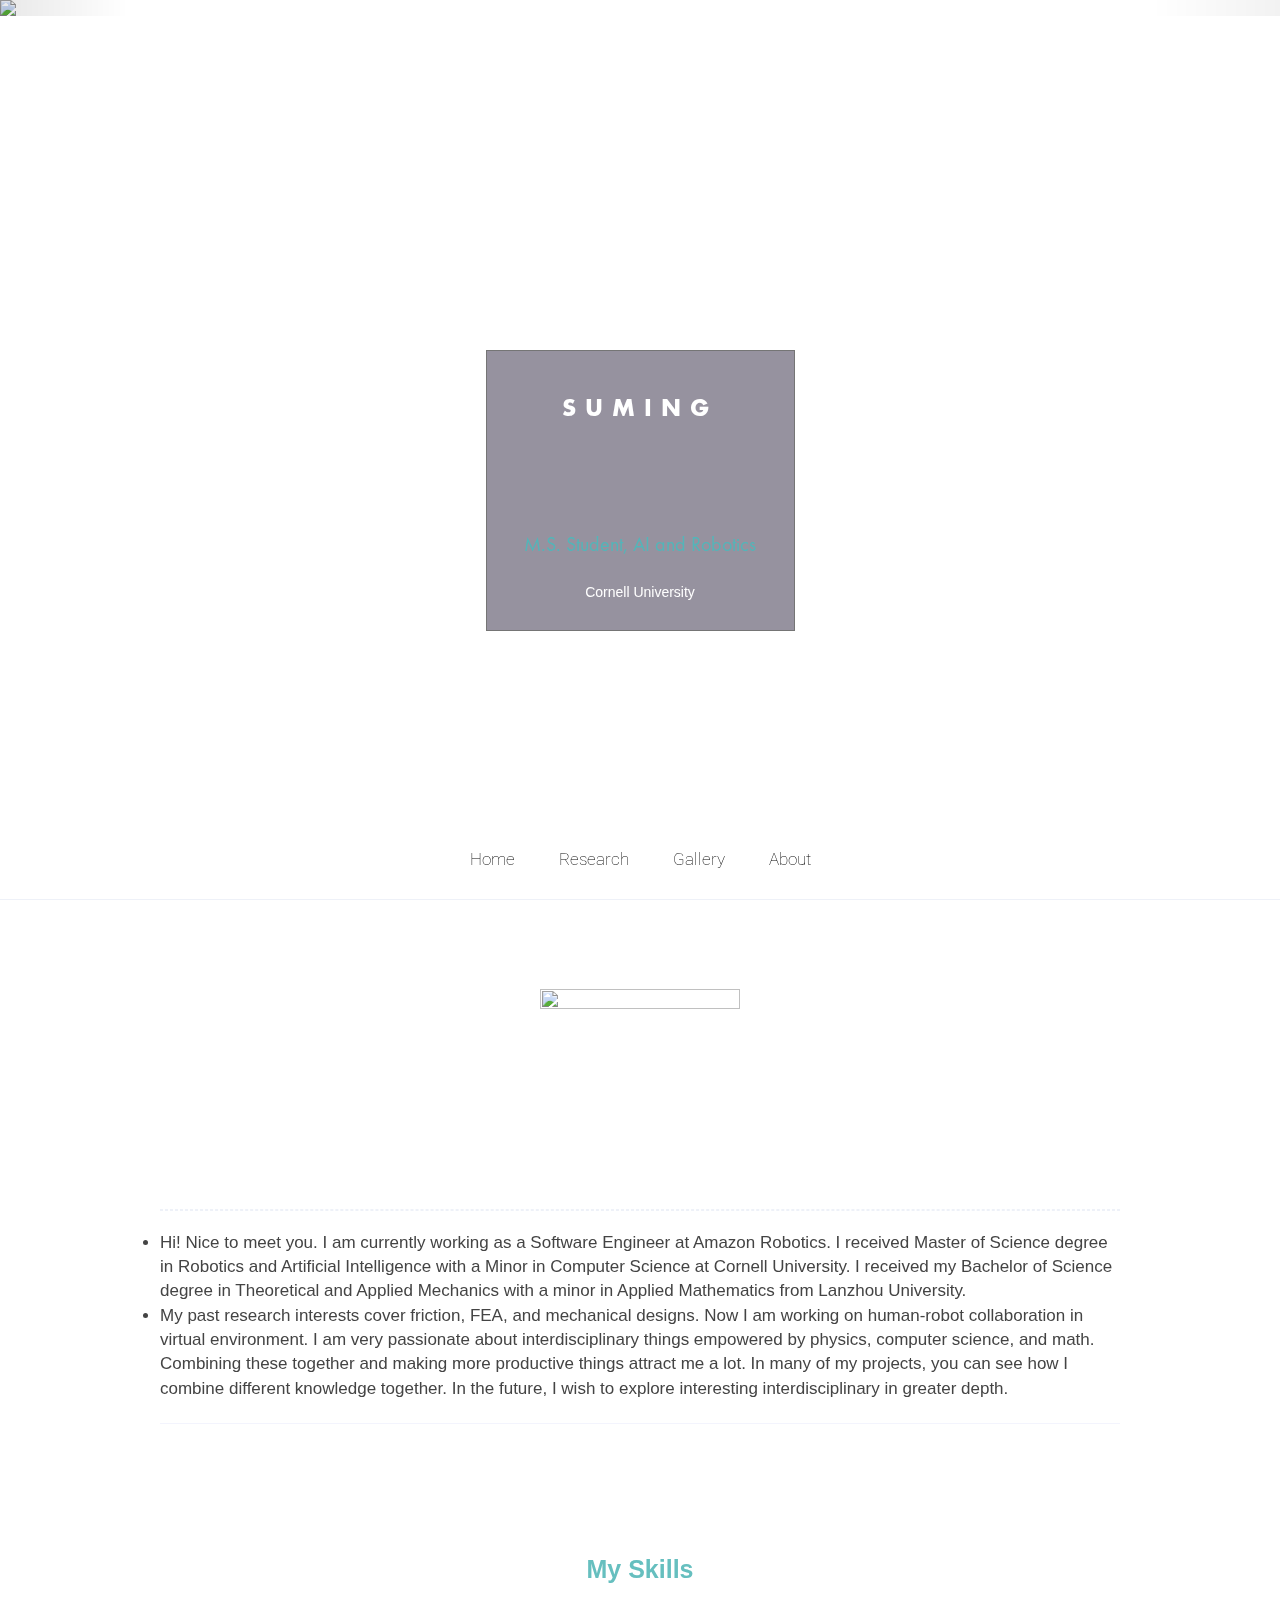
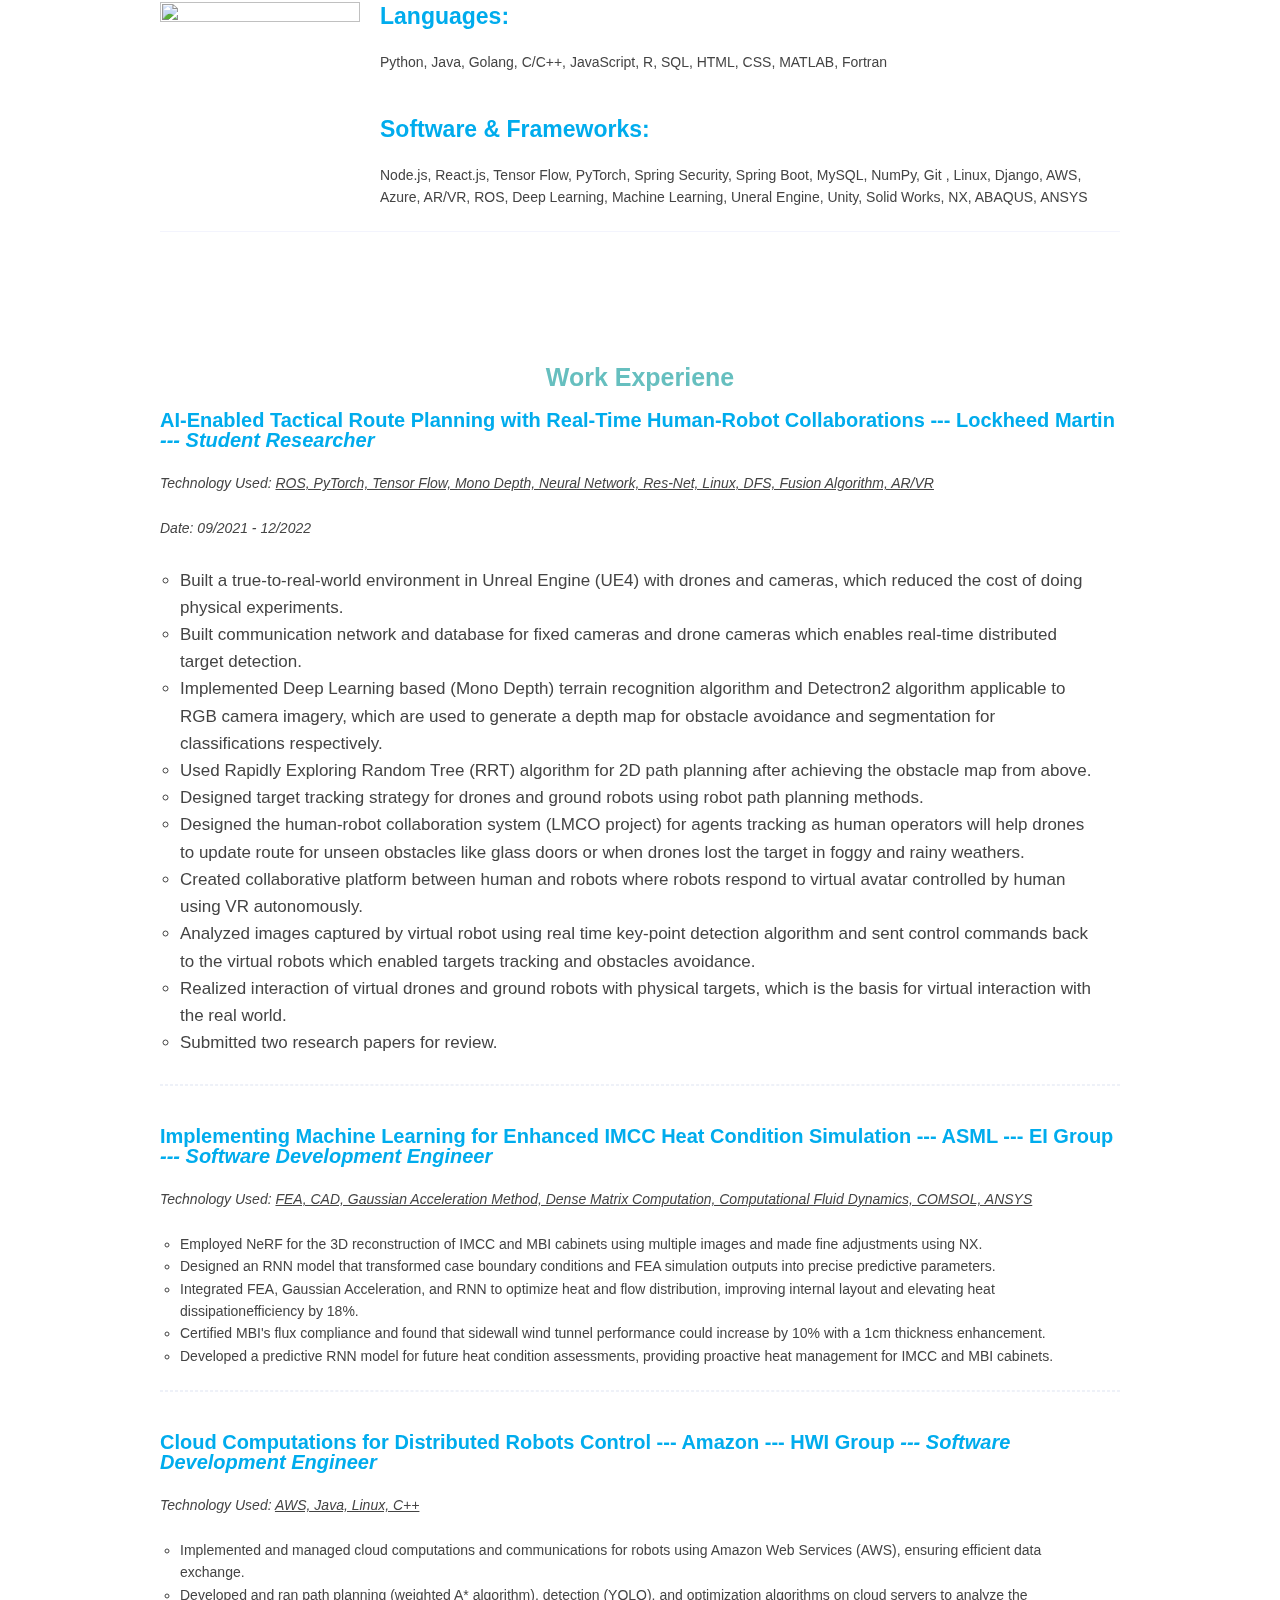
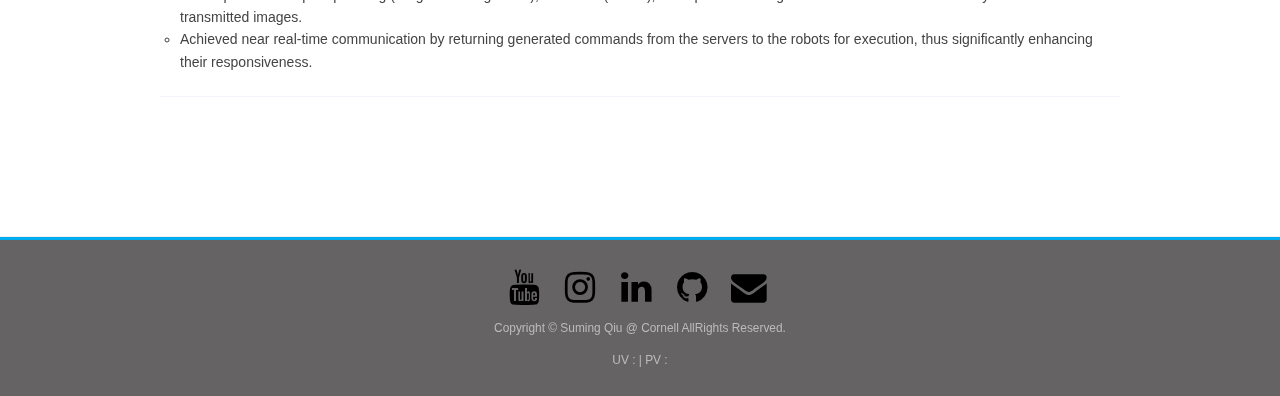
==== commit edc8c813: "Site updated: 2023-06-25 12:33:31" ====
--- a/index.html
+++ b/index.html
@@ -296,6 +296,12 @@
 My past research interests cover friction, FEA, and mechanical designs. Now I am working on human-robot collaboration in virtual environment. I am very passionate about interdisciplinary things empowered by physics, computer science, and math. Combining these together and making more productive things attract me a lot. In many of my projects, you can see how I combine different knowledge together. In the future, I wish to explore interesting interdisciplinary in greater depth.
 </li>
 
+<p>
+    <!-- <div style="width:100%; height:550px;border:none;text-align:center">
+        <iframe allowtransparency="yes" frameborder="0" width="600" height="600" src="slideofres1/sltest.html">
+    </div> -->
+</p>
+
       
     </div>
     <footer class="article-footer">
@@ -399,6 +405,9 @@
         <li>Realized interaction of virtual drones and ground robots with physical targets, which is the basis for virtual interaction with the real world.</li>
         <li>Submitted two research papers for review.</li>
     </ul>
+    <!-- <div style="width:100%; height:550px;border:none;text-align:center">
+        <iframe allowtransparency="yes" frameborder="0" width="600" height="600" src="slideofres1/sltest.html">
+    </div> -->
 </p>
 
 <hr>
--- a/css/style.css
+++ b/css/style.css
@@ -129,7 +129,7 @@
   text-rendering: optimizelegibility;
 }
 ::selection {
-  background: #39aa56;
+  background: #00aced;
   color: #fff;
 }
 .MathJax_Display {
@@ -141,7 +141,7 @@
 .article-entry h4,
 .article-entry h5,
 .article-entry h6 {
-  color: #39aa56;
+  color: #00aced;
 }
 #rocket {
   position: fixed;
@@ -465,12 +465,12 @@
   font-weight: bold;
 }
 .navigater-list>a:hover {
-  color: #39aa56;
-  border-bottom: 5px solid #39aa56;
+  color: #00aced;
+  border-bottom: 5px solid #00aced;
   text-decoration: none;
 }
 .hr {
-  background: #39aa56;
+  background: #00aced;
 }
 .carousel-fade .carousel-inner .item {
   max-width: 100%;
@@ -574,14 +574,14 @@
 }
 .navbar-nav>li>a:hover,
 .navbar-nav>li>a:focus {
-  border-bottom: 5px solid #39aa56;
-  color: #39aa56 !important;
+  border-bottom: 5px solid #00aced;
+  color: #00aced !important;
 }
 .navbar-inner {
   min-height: 90px;
   -webkit-box-shadow: 0 0 5px rgba(0,0,0,0.1);
   box-shadow: 0 0 5px rgba(0,0,0,0.1);
-  border-top: 2px solid #39aa56;
+  border-top: 2px solid #00aced;
 }
 .brand {
   float: left;
@@ -657,7 +657,7 @@
 }
 #search-form-wrap .search-form .search-form-submit:hover,
 #search-form-wrap .search-form .search-form-submit:focus {
-  color: #39aa56;
+  color: #00aced;
 }
 .search-form-input,
 .search-form-input.ins-search-input,
@@ -787,7 +787,7 @@
   }
 }
 .article-date:hover {
-  color: #39aa56;
+  color: #00aced;
 }
 .article-category {
   text-align: center;
@@ -818,7 +818,7 @@
   }
 }
 .article-category-link:hover {
-  color: #39aa56;
+  color: #00aced;
 }
 .article-views {
   text-align: center;
@@ -834,7 +834,7 @@
   }
 }
 .article-views:hover {
-  color: #39aa56;
+  color: #00aced;
 }
 .article-edit {
   text-align: center;
@@ -850,7 +850,7 @@
   }
 }
 .article-edit:hover {
-  color: #39aa56;
+  color: #00aced;
 }
 .article-date,
 .article-category-link,
@@ -913,7 +913,7 @@
   transition: color 0.2s;
 }
 a.article-title:hover {
-  color: #39aa56;
+  color: #00aced;
   text-decoration: none;
 }
 .article-entry {
@@ -961,7 +961,7 @@
   text-decoration: none;
 }
 .article-entry a:hover {
-  color: #39aa56;
+  color: #00aced;
   text-decoration: none;
 }
 .article-entry ul,
@@ -1000,7 +1000,7 @@
   font-size: 1.1em;
   color: rgba(44,44,44,0.6);
   margin: 1.4em 0px;
-  border-left: 2px solid #39aa56;
+  border-left: 2px solid #00aced;
   background: rgba(208,211,248,0.15);
 }
 .article-entry blockquote p {
@@ -1092,7 +1092,7 @@
   border-radius: 15px;
   background: #f9fbfd;
   border: 1px solid #eef1f8;
-  color: #39aa56;
+  color: #00aced;
   text-decoration: none;
   -webkit-transition: all 0.2s ease-in-out;
   -webkit-transition: all 0.2s ease-in-out;
@@ -1101,7 +1101,7 @@
   transition: all 0.2s ease-in-out;
 }
 .article-more-link a:hover {
-  background: #39aa56;
+  background: #00aced;
   color: #fff;
   text-decoration: none;
 }
@@ -1438,7 +1438,7 @@
   background-color: transparent !important;
 }
 .nav .active > a {
-  color: #39aa56;
+  color: #00aced;
 }
 .nav-link {
   font-family: 'HanHei SC', 'PingFang SC', 'Helvetica Neue', 'Helvetica', 'Microsoft Yahei Light', 'STHeitiSC-Light', 'Arial', sans-serif;
@@ -1446,7 +1446,7 @@
   padding: 1px !important;
 }
 .nav-link:hover {
-  color: #39aa56;
+  color: #00aced;
 }
 .nav-child {
   margin-left: 1em;
@@ -1494,10 +1494,10 @@
   font-size: 1.3em;
 }
 .archive-year {
-  color: #39aa56;
+  color: #00aced;
 }
 .archive-year:hover {
-  color: #39aa56;
+  color: #00aced;
 }
 .archive-year:before {
   font-family: "FontAwesome";
@@ -1514,7 +1514,7 @@
   font-weight: bold;
   color: #33363b;
   text-align: center;
-  border-left: 0px solid #39aa56;
+  border-left: 0px solid #00aced;
   background: rgba(208,211,248,0.15);
 }
 .archives-tags-wrap blockquote a {
@@ -1522,14 +1522,14 @@
   margin: 0.2em;
 }
 .archives-tags-wrap blockquote a:hover {
-  color: #39aa56;
+  color: #00aced;
 }
 .archive-tag {
   text-transform: none;
-  color: #39aa56;
+  color: #00aced;
 }
 .archive-tag:hover {
-  color: #39aa56;
+  color: #00aced;
 }
 .archive-tag:before {
   font-family: "FontAwesome";
@@ -1544,9 +1544,9 @@
   font-size: 1.1em;
   font-weight: bold;
   line-height: 1.7em;
-  color: #39aa56;
+  color: #00aced;
   text-align: left;
-  border-left: 0px solid #39aa56;
+  border-left: 0px solid #00aced;
   background: rgba(208,211,248,0.15);
 }
 .archives-category-wrap blockquote a {
@@ -1554,7 +1554,7 @@
   margin: 0.2em;
 }
 .archives-category-wrap blockquote a:hover {
-  color: #39aa56;
+  color: #00aced;
 }
 .archives-category-wrap blockquote a:before {
   font-family: "FontAwesome";
@@ -1563,7 +1563,7 @@
 }
 .archive-category {
   text-transform: none;
-  color: #39aa56;
+  color: #00aced;
 }
 .archive-category:before {
   font-family: "FontAwesome";
@@ -1617,7 +1617,7 @@
   -ms-transition: color 0.2s;
   transition: color 0.2s;
   line-height: 1.6em;
-  border-left: 1px solid #39aa56;
+  border-left: 1px solid #00aced;
   padding-left: 15px;
 }
 @media screen and (max-width: 479px) {
@@ -1626,7 +1626,7 @@
   }
 }
 .archive-article-title:hover {
-  color: #39aa56;
+  color: #00aced;
 }
 .archive-article-footer {
   margin-top: 1em;
@@ -1643,7 +1643,7 @@
   font-family: "futura-pt", Helvetica, Arial, "Hiragino Sans GB", "Hiragino Sans GB W3", Microsoft JhengHei, WenQuanYi Micro Hei, "Microsoft YaHei", sans-serif;
 }
 .archive-article-date:hover {
-  color: #39aa56;
+  color: #00aced;
 }
 #page-nav {
   margin: 50px auto;
@@ -1671,7 +1671,7 @@
   text-decoration: none;
 }
 #page-nav a:hover {
-  background: #39aa56;
+  background: #00aced;
   color: #fff;
 }
 #page-nav .prev {
@@ -1709,7 +1709,7 @@
   text-decoration: none;
 }
 #footer a:hover {
-  color: #39aa56;
+  color: #00aced;
   text-decoration: none;
 }
 #footer-info {
@@ -2079,7 +2079,7 @@
   display: inline-block;
 }
 .ins-close:hover {
-  color: #39aa56;
+  color: #00aced;
 }
 .ins-search-container {
   left: 50%;
@@ -2154,7 +2154,7 @@
 .ins-section .ins-search-item:hover,
 .ins-section .ins-search-item.active {
   color: #fff;
-  background: #39aa56;
+  background: #00aced;
 }
 .ins-section .ins-search-item:hover .ins-slug,
 .ins-section .ins-search-item.active .ins-slug,
@@ -2190,7 +2190,7 @@
   text-decoration: none;
 }
 .widget a:hover {
-  color: #39aa56;
+  color: #00aced;
   text-decoration: none;
 }
 .widget ul ul,
--- a/css/home.css
+++ b/css/home.css
@@ -48,7 +48,6 @@
 	height: 100%;
     overflow: hidden;
 }
-
 .section-intro {
 	display: table;
 	width: 100%;
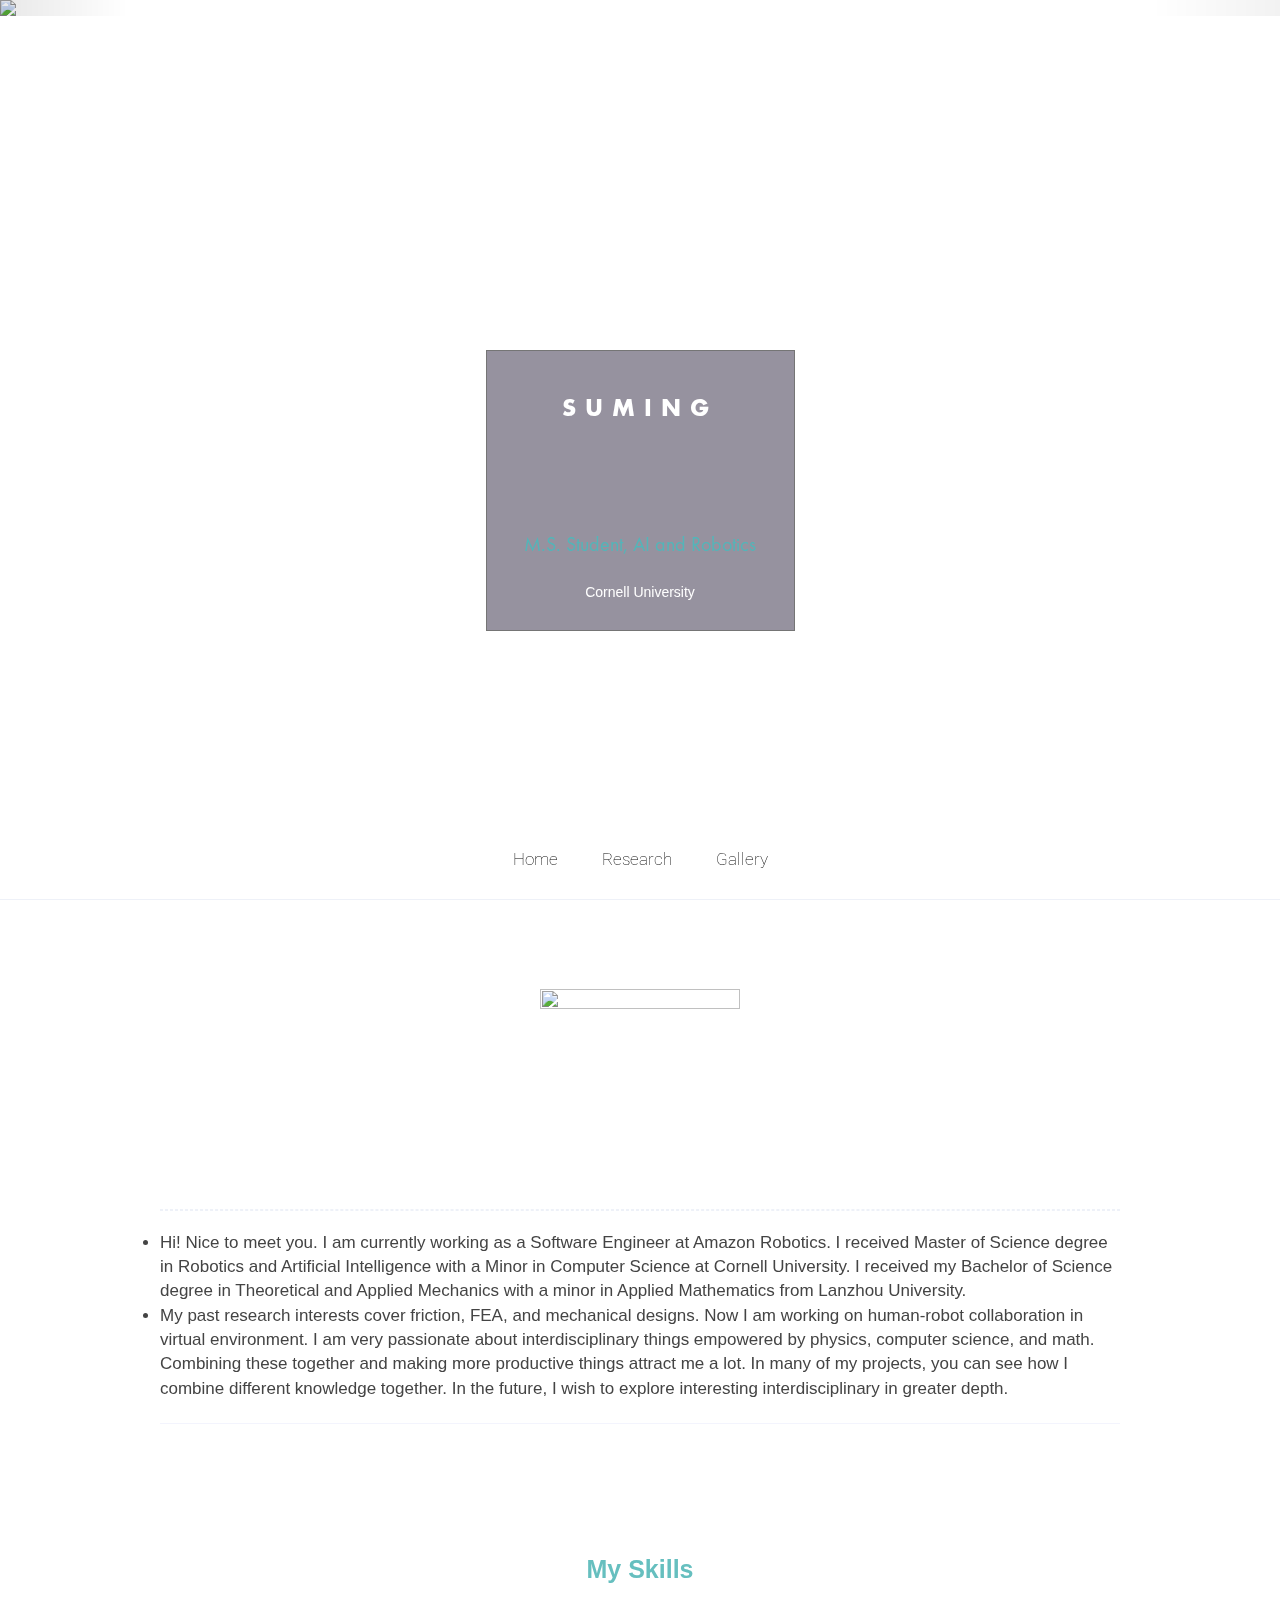
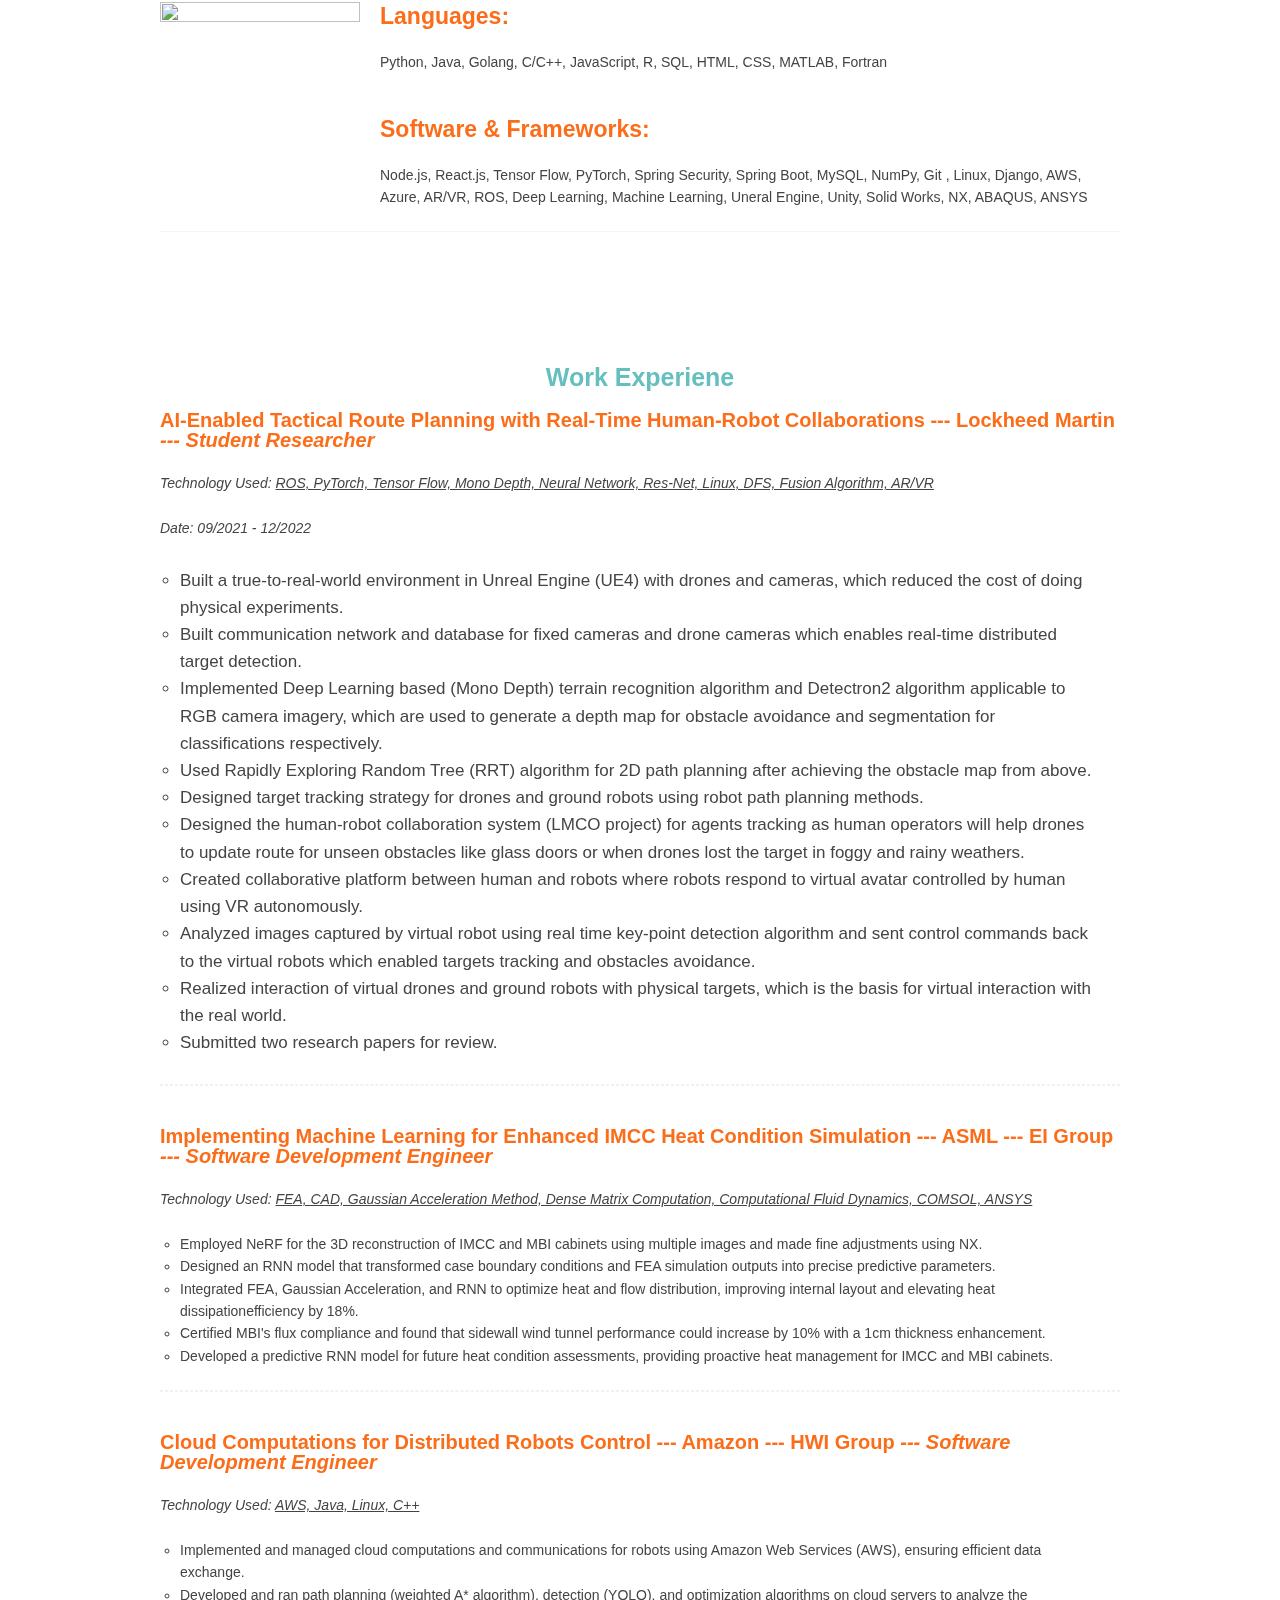
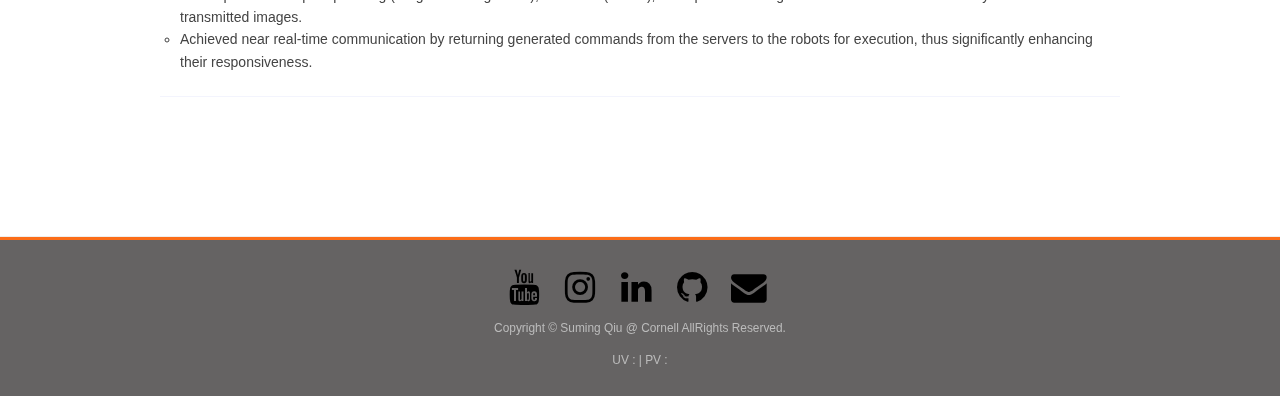
==== commit 32ae0438: "Site updated: 2023-06-25 15:14:39" ====
--- a/index.html
+++ b/index.html
@@ -249,9 +249,6 @@
           <!-- the former case is:   __(i.toLowerCase())-->
         
           <a id="beautifont" class="main-nav-link" href="/gallery">Gallery</a> 
-          <!-- the former case is:   __(i.toLowerCase())-->
-        
-          <a id="beautifont" class="main-nav-link" href="/about">About</a> 
           <!-- the former case is:   __(i.toLowerCase())-->
         
       </p>
@@ -534,8 +531,6 @@
   
     <a href="/gallery" class="mobile-nav-link">Gallery</a>
   
-    <a href="/about" class="mobile-nav-link">About</a>
-  
 </nav> -->
     
 
--- a/css/style.css
+++ b/css/style.css
@@ -129,7 +129,7 @@
   text-rendering: optimizelegibility;
 }
 ::selection {
-  background: #00aced;
+  background: #fb6d19;
   color: #fff;
 }
 .MathJax_Display {
@@ -141,7 +141,7 @@
 .article-entry h4,
 .article-entry h5,
 .article-entry h6 {
-  color: #00aced;
+  color: #fb6d19;
 }
 #rocket {
   position: fixed;
@@ -465,12 +465,12 @@
   font-weight: bold;
 }
 .navigater-list>a:hover {
-  color: #00aced;
-  border-bottom: 5px solid #00aced;
+  color: #fb6d19;
+  border-bottom: 5px solid #fb6d19;
   text-decoration: none;
 }
 .hr {
-  background: #00aced;
+  background: #fb6d19;
 }
 .carousel-fade .carousel-inner .item {
   max-width: 100%;
@@ -574,14 +574,14 @@
 }
 .navbar-nav>li>a:hover,
 .navbar-nav>li>a:focus {
-  border-bottom: 5px solid #00aced;
-  color: #00aced !important;
+  border-bottom: 5px solid #fb6d19;
+  color: #fb6d19 !important;
 }
 .navbar-inner {
   min-height: 90px;
   -webkit-box-shadow: 0 0 5px rgba(0,0,0,0.1);
   box-shadow: 0 0 5px rgba(0,0,0,0.1);
-  border-top: 2px solid #00aced;
+  border-top: 2px solid #fb6d19;
 }
 .brand {
   float: left;
@@ -657,7 +657,7 @@
 }
 #search-form-wrap .search-form .search-form-submit:hover,
 #search-form-wrap .search-form .search-form-submit:focus {
-  color: #00aced;
+  color: #fb6d19;
 }
 .search-form-input,
 .search-form-input.ins-search-input,
@@ -787,7 +787,7 @@
   }
 }
 .article-date:hover {
-  color: #00aced;
+  color: #fb6d19;
 }
 .article-category {
   text-align: center;
@@ -818,7 +818,7 @@
   }
 }
 .article-category-link:hover {
-  color: #00aced;
+  color: #fb6d19;
 }
 .article-views {
   text-align: center;
@@ -834,7 +834,7 @@
   }
 }
 .article-views:hover {
-  color: #00aced;
+  color: #fb6d19;
 }
 .article-edit {
   text-align: center;
@@ -850,7 +850,7 @@
   }
 }
 .article-edit:hover {
-  color: #00aced;
+  color: #fb6d19;
 }
 .article-date,
 .article-category-link,
@@ -913,7 +913,7 @@
   transition: color 0.2s;
 }
 a.article-title:hover {
-  color: #00aced;
+  color: #fb6d19;
   text-decoration: none;
 }
 .article-entry {
@@ -961,7 +961,7 @@
   text-decoration: none;
 }
 .article-entry a:hover {
-  color: #00aced;
+  color: #fb6d19;
   text-decoration: none;
 }
 .article-entry ul,
@@ -1000,7 +1000,7 @@
   font-size: 1.1em;
   color: rgba(44,44,44,0.6);
   margin: 1.4em 0px;
-  border-left: 2px solid #00aced;
+  border-left: 2px solid #fb6d19;
   background: rgba(208,211,248,0.15);
 }
 .article-entry blockquote p {
@@ -1092,7 +1092,7 @@
   border-radius: 15px;
   background: #f9fbfd;
   border: 1px solid #eef1f8;
-  color: #00aced;
+  color: #fb6d19;
   text-decoration: none;
   -webkit-transition: all 0.2s ease-in-out;
   -webkit-transition: all 0.2s ease-in-out;
@@ -1101,7 +1101,7 @@
   transition: all 0.2s ease-in-out;
 }
 .article-more-link a:hover {
-  background: #00aced;
+  background: #fb6d19;
   color: #fff;
   text-decoration: none;
 }
@@ -1438,7 +1438,7 @@
   background-color: transparent !important;
 }
 .nav .active > a {
-  color: #00aced;
+  color: #fb6d19;
 }
 .nav-link {
   font-family: 'HanHei SC', 'PingFang SC', 'Helvetica Neue', 'Helvetica', 'Microsoft Yahei Light', 'STHeitiSC-Light', 'Arial', sans-serif;
@@ -1446,7 +1446,7 @@
   padding: 1px !important;
 }
 .nav-link:hover {
-  color: #00aced;
+  color: #fb6d19;
 }
 .nav-child {
   margin-left: 1em;
@@ -1494,10 +1494,10 @@
   font-size: 1.3em;
 }
 .archive-year {
-  color: #00aced;
+  color: #fb6d19;
 }
 .archive-year:hover {
-  color: #00aced;
+  color: #fb6d19;
 }
 .archive-year:before {
   font-family: "FontAwesome";
@@ -1514,7 +1514,7 @@
   font-weight: bold;
   color: #33363b;
   text-align: center;
-  border-left: 0px solid #00aced;
+  border-left: 0px solid #fb6d19;
   background: rgba(208,211,248,0.15);
 }
 .archives-tags-wrap blockquote a {
@@ -1522,14 +1522,14 @@
   margin: 0.2em;
 }
 .archives-tags-wrap blockquote a:hover {
-  color: #00aced;
+  color: #fb6d19;
 }
 .archive-tag {
   text-transform: none;
-  color: #00aced;
+  color: #fb6d19;
 }
 .archive-tag:hover {
-  color: #00aced;
+  color: #fb6d19;
 }
 .archive-tag:before {
   font-family: "FontAwesome";
@@ -1544,9 +1544,9 @@
   font-size: 1.1em;
   font-weight: bold;
   line-height: 1.7em;
-  color: #00aced;
+  color: #fb6d19;
   text-align: left;
-  border-left: 0px solid #00aced;
+  border-left: 0px solid #fb6d19;
   background: rgba(208,211,248,0.15);
 }
 .archives-category-wrap blockquote a {
@@ -1554,7 +1554,7 @@
   margin: 0.2em;
 }
 .archives-category-wrap blockquote a:hover {
-  color: #00aced;
+  color: #fb6d19;
 }
 .archives-category-wrap blockquote a:before {
   font-family: "FontAwesome";
@@ -1563,7 +1563,7 @@
 }
 .archive-category {
   text-transform: none;
-  color: #00aced;
+  color: #fb6d19;
 }
 .archive-category:before {
   font-family: "FontAwesome";
@@ -1617,7 +1617,7 @@
   -ms-transition: color 0.2s;
   transition: color 0.2s;
   line-height: 1.6em;
-  border-left: 1px solid #00aced;
+  border-left: 1px solid #fb6d19;
   padding-left: 15px;
 }
 @media screen and (max-width: 479px) {
@@ -1626,7 +1626,7 @@
   }
 }
 .archive-article-title:hover {
-  color: #00aced;
+  color: #fb6d19;
 }
 .archive-article-footer {
   margin-top: 1em;
@@ -1643,7 +1643,7 @@
   font-family: "futura-pt", Helvetica, Arial, "Hiragino Sans GB", "Hiragino Sans GB W3", Microsoft JhengHei, WenQuanYi Micro Hei, "Microsoft YaHei", sans-serif;
 }
 .archive-article-date:hover {
-  color: #00aced;
+  color: #fb6d19;
 }
 #page-nav {
   margin: 50px auto;
@@ -1671,7 +1671,7 @@
   text-decoration: none;
 }
 #page-nav a:hover {
-  background: #00aced;
+  background: #fb6d19;
   color: #fff;
 }
 #page-nav .prev {
@@ -1709,7 +1709,7 @@
   text-decoration: none;
 }
 #footer a:hover {
-  color: #00aced;
+  color: #fb6d19;
   text-decoration: none;
 }
 #footer-info {
@@ -2079,7 +2079,7 @@
   display: inline-block;
 }
 .ins-close:hover {
-  color: #00aced;
+  color: #fb6d19;
 }
 .ins-search-container {
   left: 50%;
@@ -2154,7 +2154,7 @@
 .ins-section .ins-search-item:hover,
 .ins-section .ins-search-item.active {
   color: #fff;
-  background: #00aced;
+  background: #fb6d19;
 }
 .ins-section .ins-search-item:hover .ins-slug,
 .ins-section .ins-search-item.active .ins-slug,
@@ -2190,7 +2190,7 @@
   text-decoration: none;
 }
 .widget a:hover {
-  color: #00aced;
+  color: #fb6d19;
   text-decoration: none;
 }
 .widget ul ul,
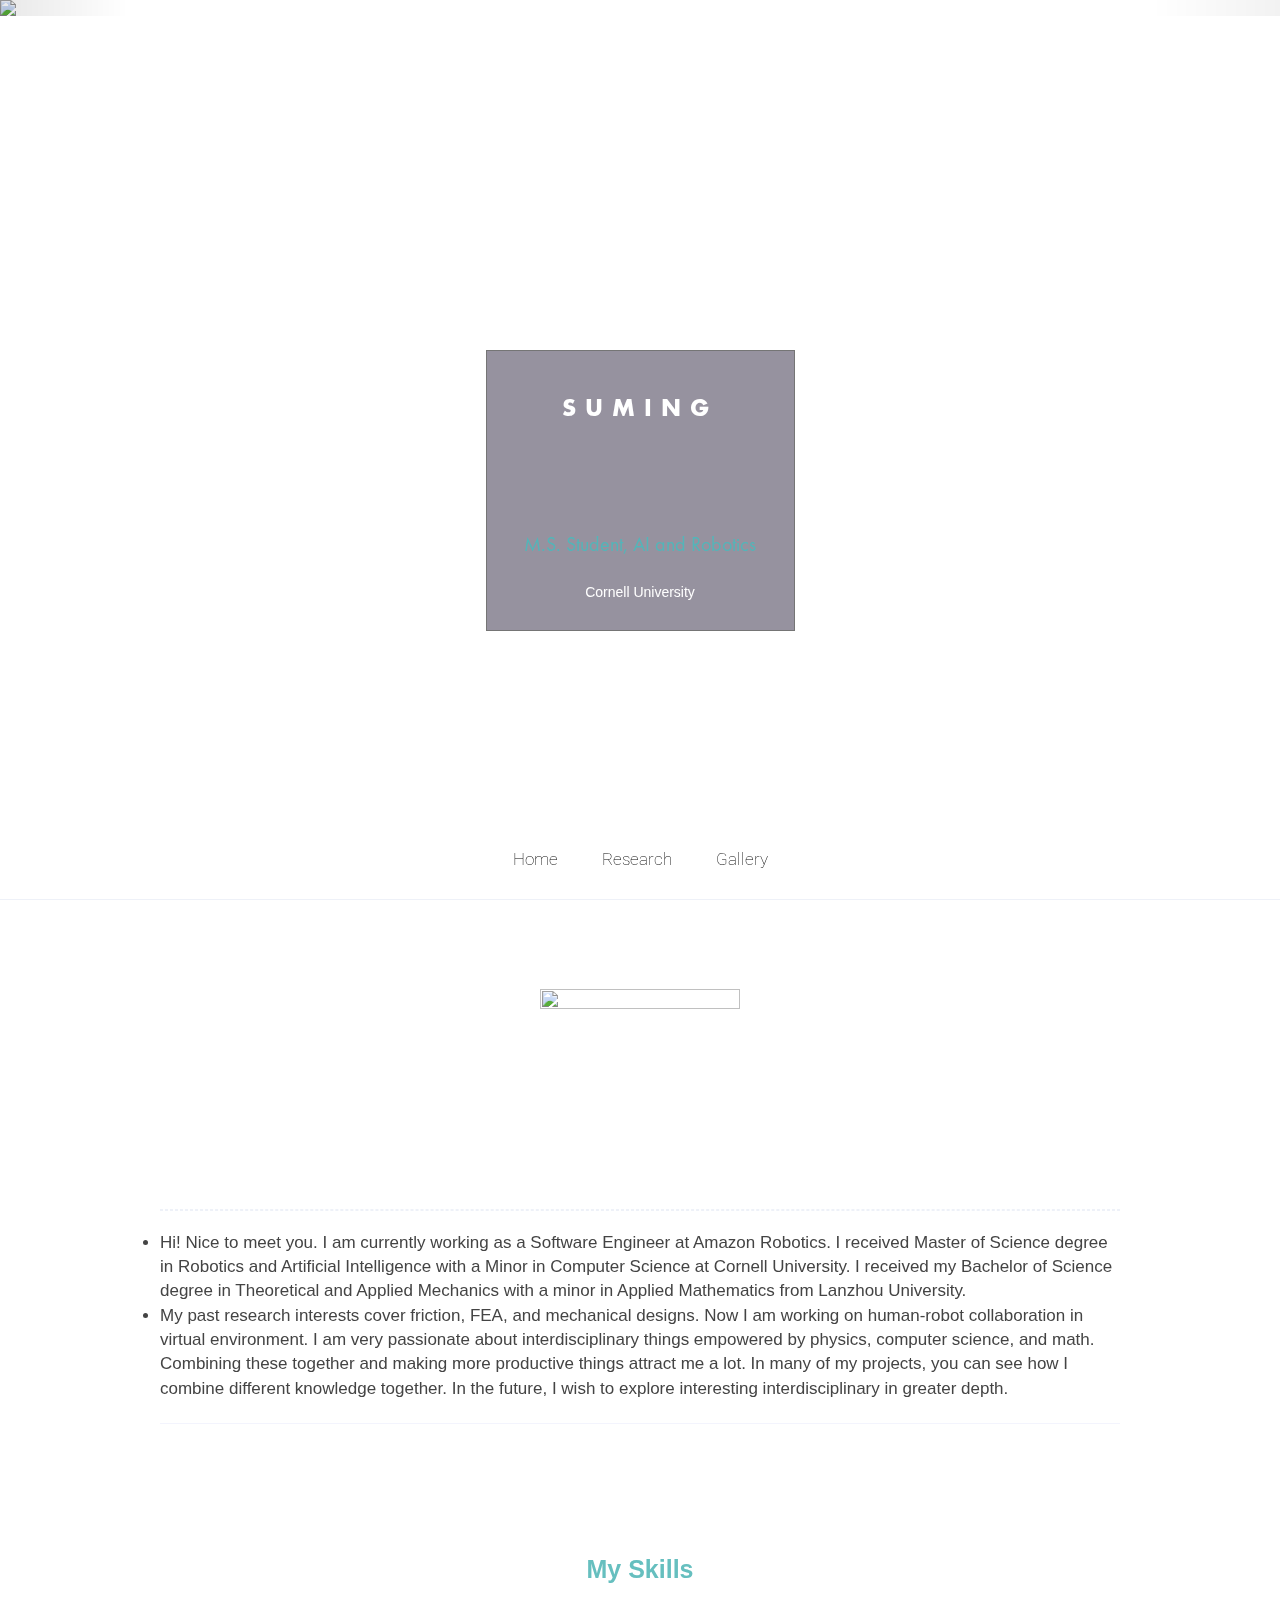
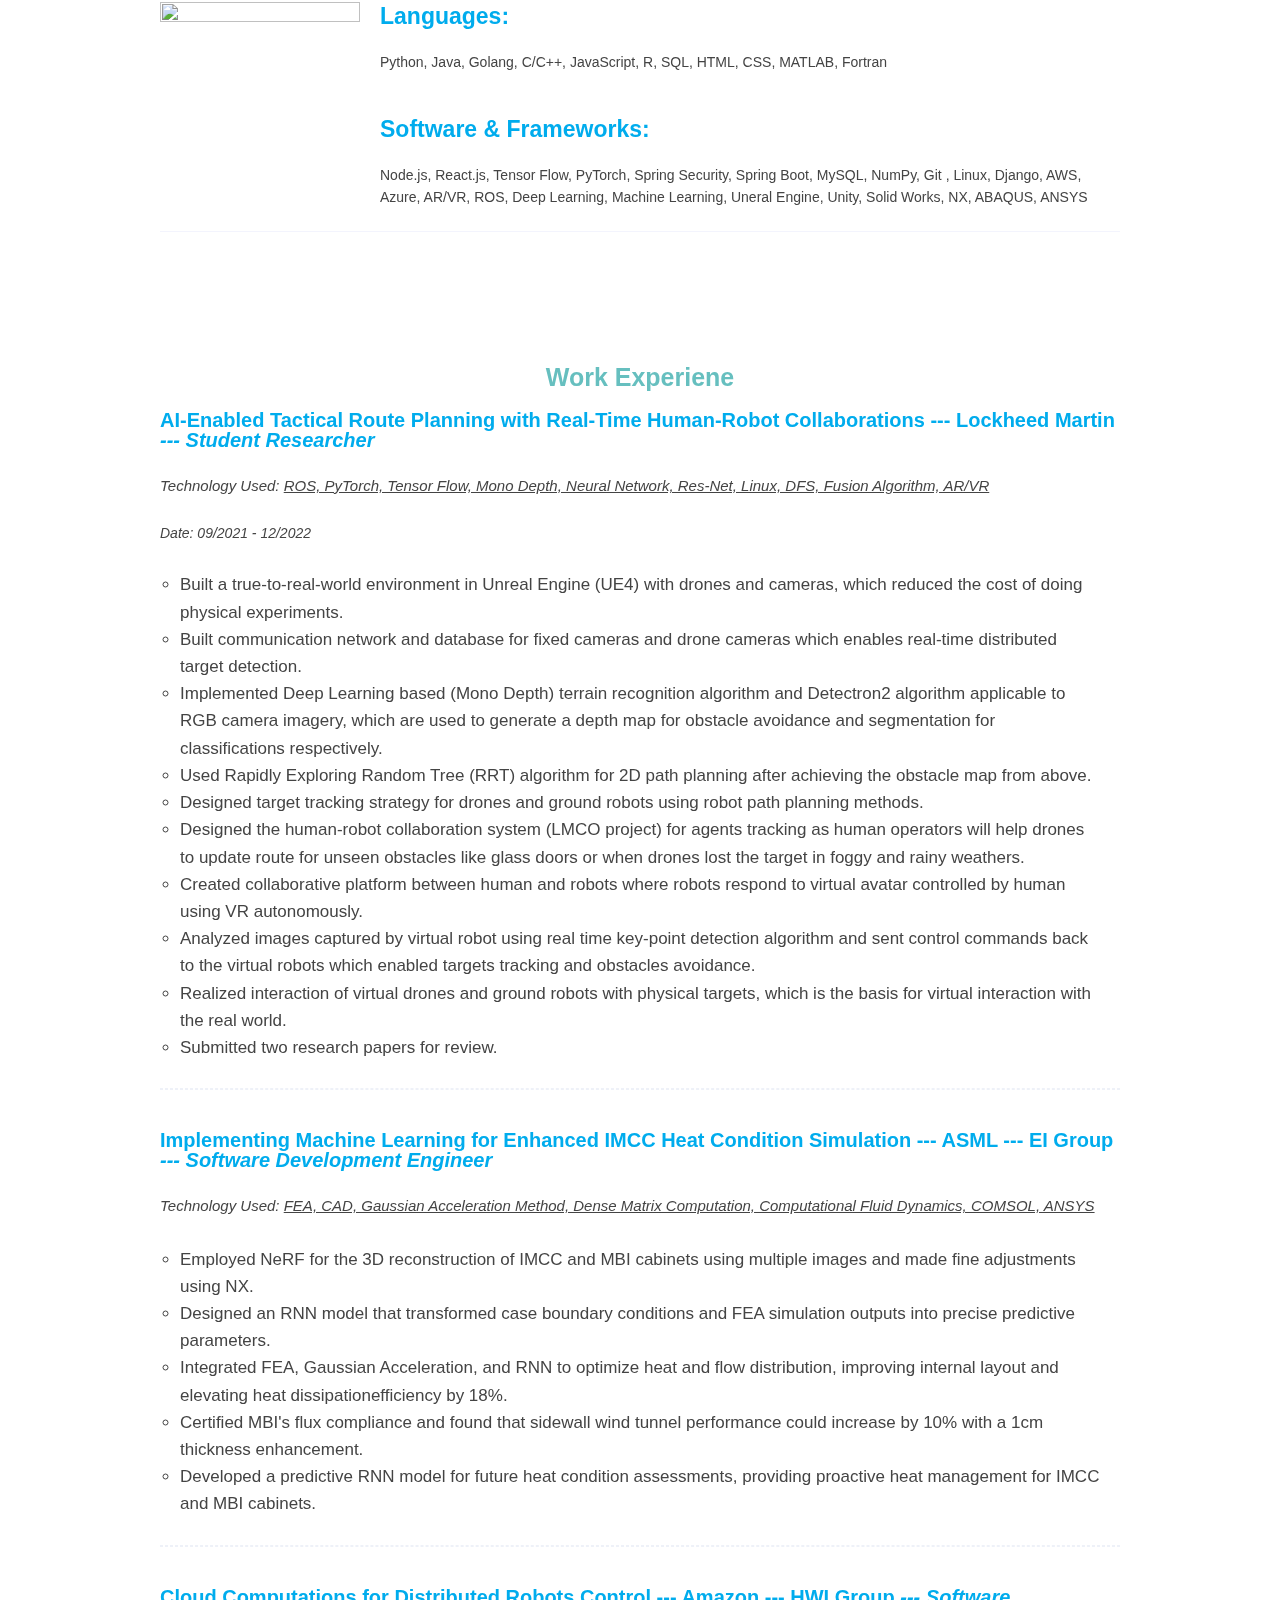
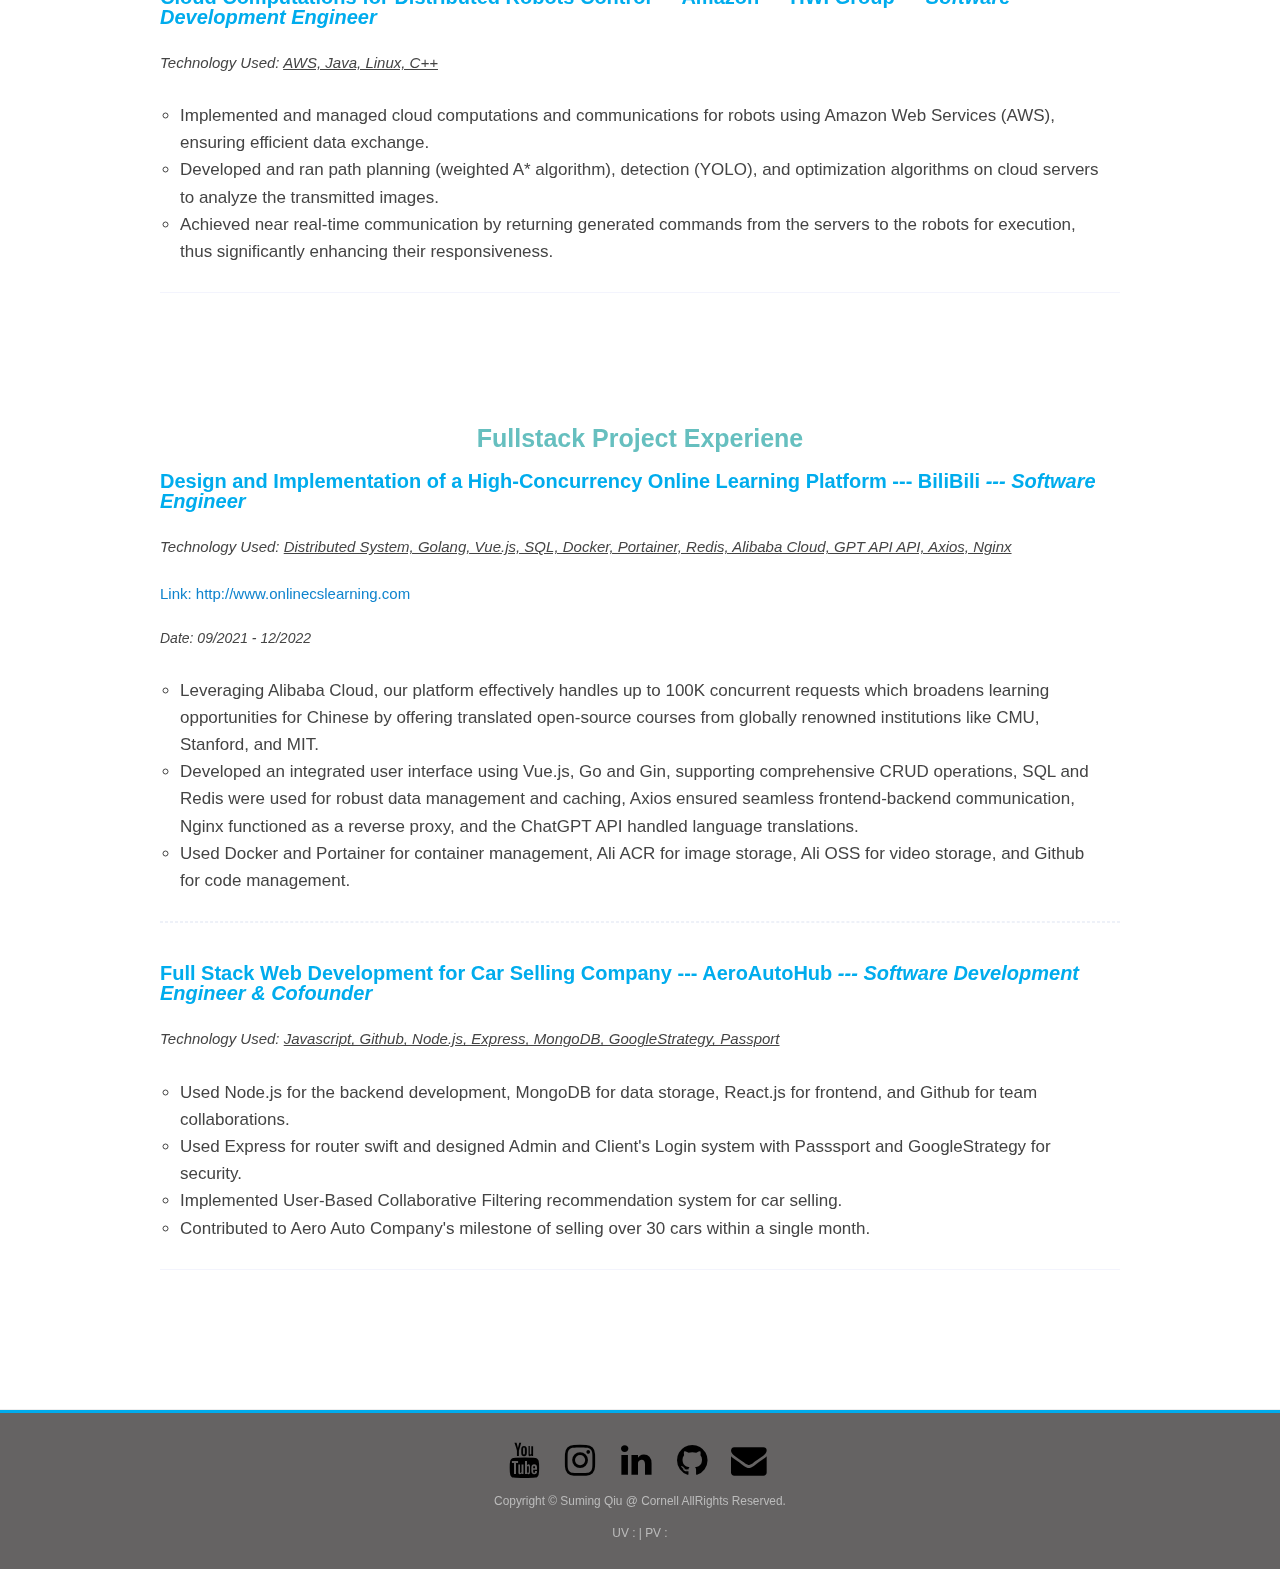
==== commit ca61cc61: "Site updated: 2023-06-28 13:42:22" ====
--- a/index.html
+++ b/index.html
@@ -384,7 +384,7 @@
 
 <img class="modeling" src="https://cdn-icons-png.flaticon.com/512/2103/2103652.png" alt="">
 <h3><strong>AI-Enabled Tactical Route Planning with Real-Time Human-Robot Collaborations --- Lockheed Martin</strong> <em>--- Student Researcher</em></h3>
-<p><em>Technology Used: <span class="underline">ROS, PyTorch, Tensor Flow, Mono Depth, Neural Network, Res-Net, Linux, DFS, Fusion Algorithm, AR/VR</span></em></p>
+<p style="font-size: 15px;"><em>Technology Used: <span class="underline">ROS, PyTorch, Tensor Flow, Mono Depth, Neural Network, Res-Net, Linux, DFS, Fusion Algorithm, AR/VR</span></em></p>
 <p><em>Date: <span>09/2021 - 12/2022</span></em></p>
 <p>
     <ul style="font-size: 17px;">
@@ -410,9 +410,9 @@
 <hr>
 <img class="coding2" src="https://cdn-icons-png.flaticon.com/512/5701/5701798.png" alt="">
 <h3><strong>Implementing Machine Learning for Enhanced IMCC Heat Condition Simulation --- ASML --- EI Group</strong> <em> --- Software Development Engineer</em></h3>
-<p><em>Technology Used: <span class="underline">FEA, CAD, Gaussian Acceleration Method, Dense Matrix Computation, Computational Fluid Dynamics, COMSOL, ANSYS</span></em></p>
+<p style="font-size: 15px;"><em>Technology Used: <span class="underline">FEA, CAD, Gaussian Acceleration Method, Dense Matrix Computation, Computational Fluid Dynamics, COMSOL, ANSYS</span></em></p>
 <p>
-    <ul>
+    <ul style="font-size: 17px;">
         <li>Employed NeRF for the 3D reconstruction of IMCC and MBI cabinets using multiple images and made fine adjustments using NX.</li>
         <li>Designed an RNN model that transformed case boundary conditions and FEA simulation outputs into precise predictive parameters.</li>
         <li>Integrated FEA, Gaussian Acceleration, and RNN to optimize heat and flow distribution, improving internal layout and elevating heat dissipationefficiency by 18%.</li>
@@ -424,14 +424,83 @@
 <hr>
 <img class="modeling2" src="https://cdn-icons-png.flaticon.com/512/2821/2821815.png" alt="">
 <h3><strong>Cloud Computations for Distributed Robots Control --- Amazon --- HWI Group</strong> <em> --- Software Development Engineer</em></h3>
-<p><em>Technology Used: <span class="underline">AWS, Java, Linux, C++</span></em></p>
+<p style="font-size: 15px;"><em>Technology Used: <span class="underline">AWS, Java, Linux, C++</span></em></p>
 <p>
-    <ul>
+    <ul style="font-size: 17px;">
         <li>Implemented and managed cloud computations and communications for robots using Amazon Web Services (AWS), ensuring efficient data exchange.</li>
         <li>Developed and ran path planning (weighted A* algorithm), detection (YOLO), and optimization algorithms on cloud servers to analyze the
         transmitted images.</li>
         <li>Achieved near real-time communication by returning generated commands from the servers to the robots for execution, thus significantly enhancing
         their responsiveness.</li>
+    </ul>
+</p>
+<!-- <a class = "btn" href = "PastProjectsSuming.html">Click Me for My Project Details.</a> -->
+      
+    </div>
+    <footer class="article-footer">
+      
+      
+      
+      
+
+    </footer>
+  </div>
+  
+</article>
+
+<!-- Table of Contents -->
+
+
+  
+    <article id="post-projExp"  class="article article-type-post" itemscope itemprop="blogPost" >
+  <div id="articleInner" class="article-inner">
+    
+    
+    <div class="article-meta">
+      <!-- 
+	<a href="/2022/01/01/projExp/" class="article-date">
+	  <time datetime="2022-01-01T13:00:00.000Z" itemprop="datePublished">2022-01-01</time>
+	</a>
+ -->
+      
+      
+      
+      
+
+    </div>
+    <div class="article-entry" itemprop="articleBody">
+      
+        <h1>Fullstack Project Experiene</h1>
+
+
+<!-- <img class="modeling" src="https://cdn-icons-png.flaticon.com/512/2103/2103652.png" alt=""> -->
+<h3><strong>Design and Implementation of a High-Concurrency Online Learning Platform --- BiliBili</strong> <em>--- Software Engineer</em></h3>
+<p style="font-size: 15px;"><em>Technology Used: <span class="underline">Distributed System, Golang, Vue.js, SQL, Docker, Portainer, Redis, Alibaba Cloud, GPT API API, Axios, Nginx</span></em></p>
+<!-- <p><em>Link: <span href="http://www.onlinecslearning.com">http://www.onlinecslearning.com</span></em></p> -->
+<a style="font-size: 15px;" href= "http://www.onlinecslearning.com">Link: http://www.onlinecslearning.com</a>
+
+<p><em>Date: <span>09/2021 - 12/2022</span></em></p>
+<p>
+    <ul style="font-size: 17px;">
+        <li>Leveraging Alibaba Cloud, our platform effectively handles up to 100K concurrent requests which broadens learning opportunities for Chinese
+             by offering translated open-source courses from globally renowned institutions like CMU, Stanford, and MIT.</li>
+        <li>Developed an integrated user interface using Vue.js, Go and Gin, supporting comprehensive CRUD operations, SQL and Redis were used for
+            robust data management and caching, Axios ensured seamless frontend-backend communication, Nginx functioned as a reverse proxy, and the
+            ChatGPT API handled language translations.</li>
+        <li>Used Docker and Portainer for container management, Ali ACR for image storage, Ali OSS for video storage, and Github for code management.</li>
+    </ul>
+</p>
+
+<hr>
+<!-- <img class="coding2" src="https://cdn-icons-png.flaticon.com/512/5701/5701798.png" alt=""> -->
+<h3><strong>Full Stack Web Development for Car Selling Company --- AeroAutoHub</strong> <em> --- Software Development Engineer & Cofounder</em></h3>
+<p style="font-size: 15px;"><em>Technology Used: <span class="underline">Javascript, Github, Node.js, Express, MongoDB, GoogleStrategy, Passport</span></em></p>
+<p>
+    <ul style="font-size: 17px;">
+        <li>Used Node.js for the backend development, MongoDB for data storage, React.js for frontend, and Github for team collaborations.</li>
+        <li>Used Express for router swift and designed Admin and Client's Login system with Passsport and GoogleStrategy for security.</li>
+        <li>Implemented User-Based Collaborative Filtering recommendation system for car selling.</li>
+        <li>Contributed to Aero Auto Company's milestone of selling over 30 cars within a single month.</li>
     </ul>
 </p>
 <!-- <a class = "btn" href = "PastProjectsSuming.html">Click Me for My Project Details.</a> -->
--- a/css/style.css
+++ b/css/style.css
@@ -129,7 +129,7 @@
   text-rendering: optimizelegibility;
 }
 ::selection {
-  background: #fb6d19;
+  background: #00aced;
   color: #fff;
 }
 .MathJax_Display {
@@ -141,7 +141,7 @@
 .article-entry h4,
 .article-entry h5,
 .article-entry h6 {
-  color: #fb6d19;
+  color: #00aced;
 }
 #rocket {
   position: fixed;
@@ -465,12 +465,12 @@
   font-weight: bold;
 }
 .navigater-list>a:hover {
-  color: #fb6d19;
-  border-bottom: 5px solid #fb6d19;
+  color: #00aced;
+  border-bottom: 5px solid #00aced;
   text-decoration: none;
 }
 .hr {
-  background: #fb6d19;
+  background: #00aced;
 }
 .carousel-fade .carousel-inner .item {
   max-width: 100%;
@@ -574,14 +574,14 @@
 }
 .navbar-nav>li>a:hover,
 .navbar-nav>li>a:focus {
-  border-bottom: 5px solid #fb6d19;
-  color: #fb6d19 !important;
+  border-bottom: 5px solid #00aced;
+  color: #00aced !important;
 }
 .navbar-inner {
   min-height: 90px;
   -webkit-box-shadow: 0 0 5px rgba(0,0,0,0.1);
   box-shadow: 0 0 5px rgba(0,0,0,0.1);
-  border-top: 2px solid #fb6d19;
+  border-top: 2px solid #00aced;
 }
 .brand {
   float: left;
@@ -657,7 +657,7 @@
 }
 #search-form-wrap .search-form .search-form-submit:hover,
 #search-form-wrap .search-form .search-form-submit:focus {
-  color: #fb6d19;
+  color: #00aced;
 }
 .search-form-input,
 .search-form-input.ins-search-input,
@@ -787,7 +787,7 @@
   }
 }
 .article-date:hover {
-  color: #fb6d19;
+  color: #00aced;
 }
 .article-category {
   text-align: center;
@@ -818,7 +818,7 @@
   }
 }
 .article-category-link:hover {
-  color: #fb6d19;
+  color: #00aced;
 }
 .article-views {
   text-align: center;
@@ -834,7 +834,7 @@
   }
 }
 .article-views:hover {
-  color: #fb6d19;
+  color: #00aced;
 }
 .article-edit {
   text-align: center;
@@ -850,7 +850,7 @@
   }
 }
 .article-edit:hover {
-  color: #fb6d19;
+  color: #00aced;
 }
 .article-date,
 .article-category-link,
@@ -913,7 +913,7 @@
   transition: color 0.2s;
 }
 a.article-title:hover {
-  color: #fb6d19;
+  color: #00aced;
   text-decoration: none;
 }
 .article-entry {
@@ -961,7 +961,7 @@
   text-decoration: none;
 }
 .article-entry a:hover {
-  color: #fb6d19;
+  color: #00aced;
   text-decoration: none;
 }
 .article-entry ul,
@@ -1000,7 +1000,7 @@
   font-size: 1.1em;
   color: rgba(44,44,44,0.6);
   margin: 1.4em 0px;
-  border-left: 2px solid #fb6d19;
+  border-left: 2px solid #00aced;
   background: rgba(208,211,248,0.15);
 }
 .article-entry blockquote p {
@@ -1092,7 +1092,7 @@
   border-radius: 15px;
   background: #f9fbfd;
   border: 1px solid #eef1f8;
-  color: #fb6d19;
+  color: #00aced;
   text-decoration: none;
   -webkit-transition: all 0.2s ease-in-out;
   -webkit-transition: all 0.2s ease-in-out;
@@ -1101,7 +1101,7 @@
   transition: all 0.2s ease-in-out;
 }
 .article-more-link a:hover {
-  background: #fb6d19;
+  background: #00aced;
   color: #fff;
   text-decoration: none;
 }
@@ -1438,7 +1438,7 @@
   background-color: transparent !important;
 }
 .nav .active > a {
-  color: #fb6d19;
+  color: #00aced;
 }
 .nav-link {
   font-family: 'HanHei SC', 'PingFang SC', 'Helvetica Neue', 'Helvetica', 'Microsoft Yahei Light', 'STHeitiSC-Light', 'Arial', sans-serif;
@@ -1446,7 +1446,7 @@
   padding: 1px !important;
 }
 .nav-link:hover {
-  color: #fb6d19;
+  color: #00aced;
 }
 .nav-child {
   margin-left: 1em;
@@ -1494,10 +1494,10 @@
   font-size: 1.3em;
 }
 .archive-year {
-  color: #fb6d19;
+  color: #00aced;
 }
 .archive-year:hover {
-  color: #fb6d19;
+  color: #00aced;
 }
 .archive-year:before {
   font-family: "FontAwesome";
@@ -1514,7 +1514,7 @@
   font-weight: bold;
   color: #33363b;
   text-align: center;
-  border-left: 0px solid #fb6d19;
+  border-left: 0px solid #00aced;
   background: rgba(208,211,248,0.15);
 }
 .archives-tags-wrap blockquote a {
@@ -1522,14 +1522,14 @@
   margin: 0.2em;
 }
 .archives-tags-wrap blockquote a:hover {
-  color: #fb6d19;
+  color: #00aced;
 }
 .archive-tag {
   text-transform: none;
-  color: #fb6d19;
+  color: #00aced;
 }
 .archive-tag:hover {
-  color: #fb6d19;
+  color: #00aced;
 }
 .archive-tag:before {
   font-family: "FontAwesome";
@@ -1544,9 +1544,9 @@
   font-size: 1.1em;
   font-weight: bold;
   line-height: 1.7em;
-  color: #fb6d19;
+  color: #00aced;
   text-align: left;
-  border-left: 0px solid #fb6d19;
+  border-left: 0px solid #00aced;
   background: rgba(208,211,248,0.15);
 }
 .archives-category-wrap blockquote a {
@@ -1554,7 +1554,7 @@
   margin: 0.2em;
 }
 .archives-category-wrap blockquote a:hover {
-  color: #fb6d19;
+  color: #00aced;
 }
 .archives-category-wrap blockquote a:before {
   font-family: "FontAwesome";
@@ -1563,7 +1563,7 @@
 }
 .archive-category {
   text-transform: none;
-  color: #fb6d19;
+  color: #00aced;
 }
 .archive-category:before {
   font-family: "FontAwesome";
@@ -1617,7 +1617,7 @@
   -ms-transition: color 0.2s;
   transition: color 0.2s;
   line-height: 1.6em;
-  border-left: 1px solid #fb6d19;
+  border-left: 1px solid #00aced;
   padding-left: 15px;
 }
 @media screen and (max-width: 479px) {
@@ -1626,7 +1626,7 @@
   }
 }
 .archive-article-title:hover {
-  color: #fb6d19;
+  color: #00aced;
 }
 .archive-article-footer {
   margin-top: 1em;
@@ -1643,7 +1643,7 @@
   font-family: "futura-pt", Helvetica, Arial, "Hiragino Sans GB", "Hiragino Sans GB W3", Microsoft JhengHei, WenQuanYi Micro Hei, "Microsoft YaHei", sans-serif;
 }
 .archive-article-date:hover {
-  color: #fb6d19;
+  color: #00aced;
 }
 #page-nav {
   margin: 50px auto;
@@ -1671,7 +1671,7 @@
   text-decoration: none;
 }
 #page-nav a:hover {
-  background: #fb6d19;
+  background: #00aced;
   color: #fff;
 }
 #page-nav .prev {
@@ -1709,7 +1709,7 @@
   text-decoration: none;
 }
 #footer a:hover {
-  color: #fb6d19;
+  color: #00aced;
   text-decoration: none;
 }
 #footer-info {
@@ -2079,7 +2079,7 @@
   display: inline-block;
 }
 .ins-close:hover {
-  color: #fb6d19;
+  color: #00aced;
 }
 .ins-search-container {
   left: 50%;
@@ -2154,7 +2154,7 @@
 .ins-section .ins-search-item:hover,
 .ins-section .ins-search-item.active {
   color: #fff;
-  background: #fb6d19;
+  background: #00aced;
 }
 .ins-section .ins-search-item:hover .ins-slug,
 .ins-section .ins-search-item.active .ins-slug,
@@ -2190,7 +2190,7 @@
   text-decoration: none;
 }
 .widget a:hover {
-  color: #fb6d19;
+  color: #00aced;
   text-decoration: none;
 }
 .widget ul ul,
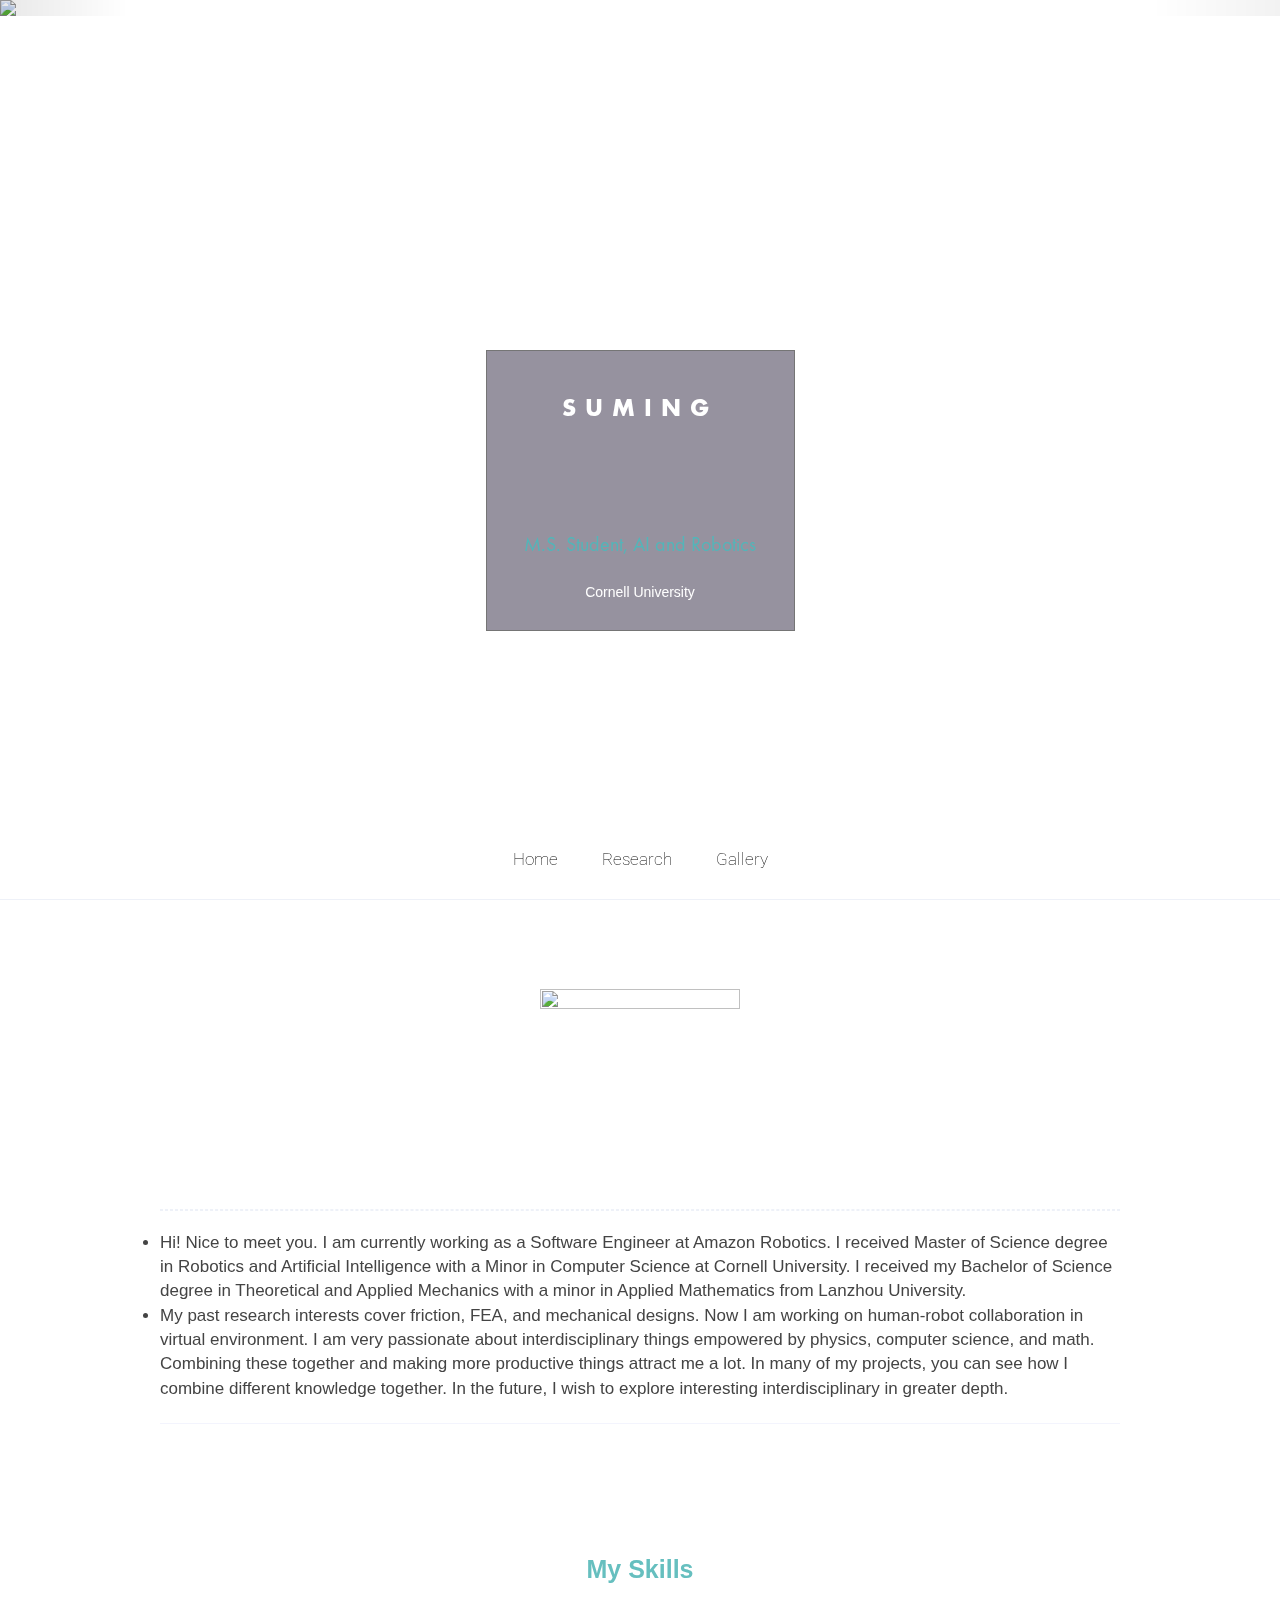
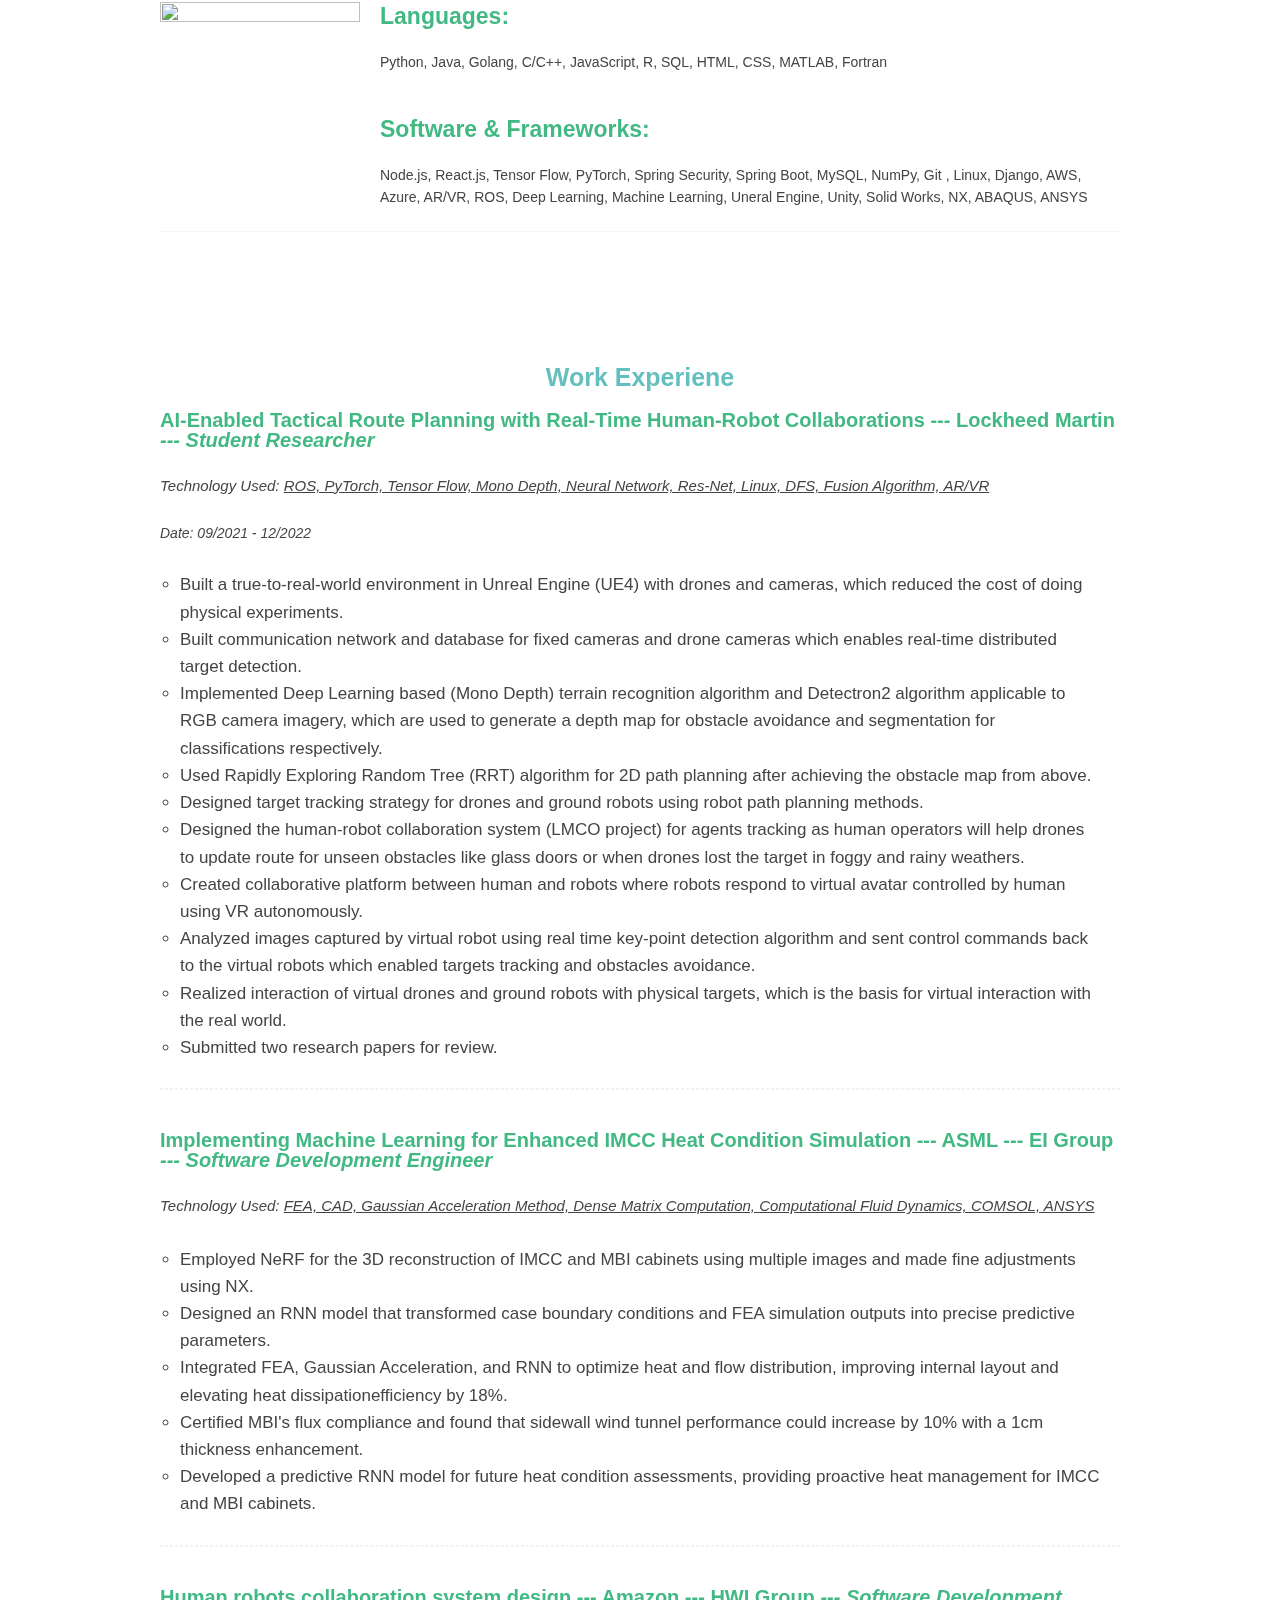
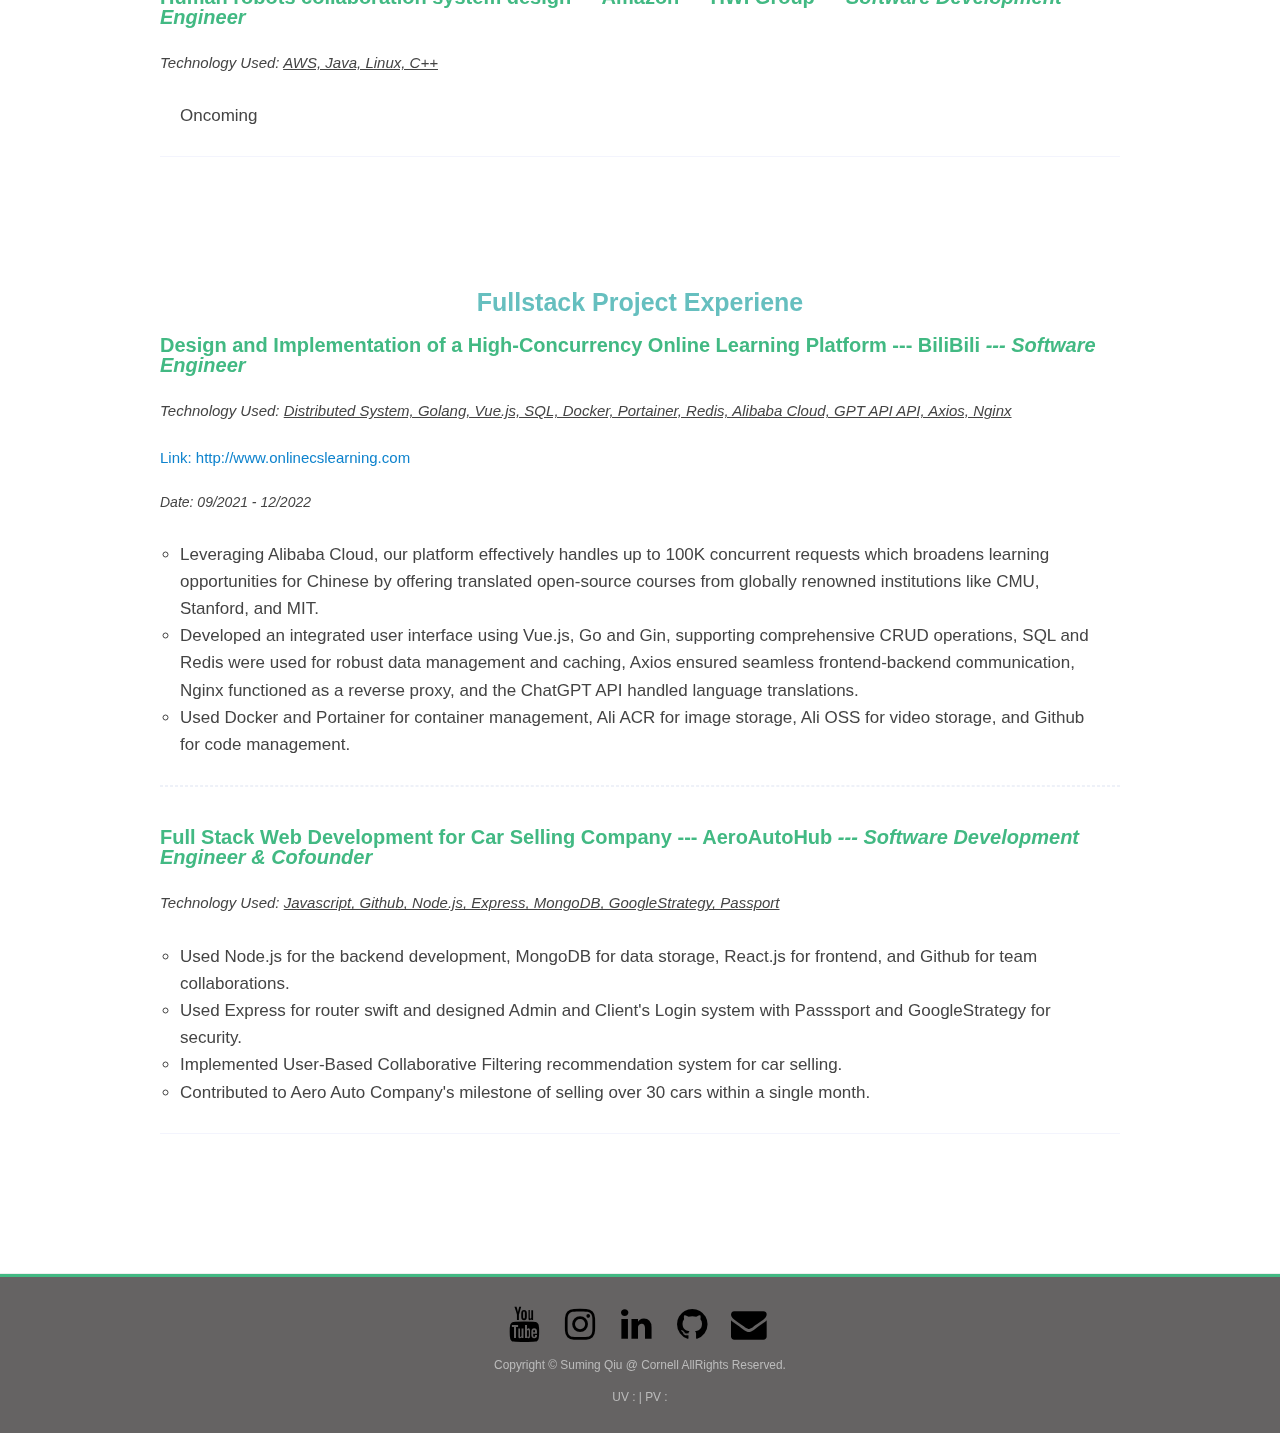
==== commit 4228840c: "Site updated: 2023-07-02 23:28:32" ====
--- a/index.html
+++ b/index.html
@@ -423,15 +423,17 @@
 
 <hr>
 <img class="modeling2" src="https://cdn-icons-png.flaticon.com/512/2821/2821815.png" alt="">
-<h3><strong>Cloud Computations for Distributed Robots Control --- Amazon --- HWI Group</strong> <em> --- Software Development Engineer</em></h3>
+<!-- <h3><strong>Cloud Computations for Distributed Robots Control --- Amazon --- HWI Group</strong> <em> --- Software Development Engineer</em></h3> -->
+<h3><strong>Human robots collaboration system design --- Amazon --- HWI Group</strong> <em> --- Software Development Engineer</em></h3>
 <p style="font-size: 15px;"><em>Technology Used: <span class="underline">AWS, Java, Linux, C++</span></em></p>
 <p>
     <ul style="font-size: 17px;">
-        <li>Implemented and managed cloud computations and communications for robots using Amazon Web Services (AWS), ensuring efficient data exchange.</li>
+    Oncoming
+        <!-- <li>Implemented and managed cloud computations and communications for robots using Amazon Web Services (AWS), ensuring efficient data exchange.</li>
         <li>Developed and ran path planning (weighted A* algorithm), detection (YOLO), and optimization algorithms on cloud servers to analyze the
         transmitted images.</li>
         <li>Achieved near real-time communication by returning generated commands from the servers to the robots for execution, thus significantly enhancing
-        their responsiveness.</li>
+        their responsiveness.</li> -->
     </ul>
 </p>
 <!-- <a class = "btn" href = "PastProjectsSuming.html">Click Me for My Project Details.</a> -->
--- a/css/style.css
+++ b/css/style.css
@@ -129,7 +129,7 @@
   text-rendering: optimizelegibility;
 }
 ::selection {
-  background: #00aced;
+  background: #42b983;
   color: #fff;
 }
 .MathJax_Display {
@@ -141,7 +141,7 @@
 .article-entry h4,
 .article-entry h5,
 .article-entry h6 {
-  color: #00aced;
+  color: #42b983;
 }
 #rocket {
   position: fixed;
@@ -465,12 +465,12 @@
   font-weight: bold;
 }
 .navigater-list>a:hover {
-  color: #00aced;
-  border-bottom: 5px solid #00aced;
+  color: #42b983;
+  border-bottom: 5px solid #42b983;
   text-decoration: none;
 }
 .hr {
-  background: #00aced;
+  background: #42b983;
 }
 .carousel-fade .carousel-inner .item {
   max-width: 100%;
@@ -574,14 +574,14 @@
 }
 .navbar-nav>li>a:hover,
 .navbar-nav>li>a:focus {
-  border-bottom: 5px solid #00aced;
-  color: #00aced !important;
+  border-bottom: 5px solid #42b983;
+  color: #42b983 !important;
 }
 .navbar-inner {
   min-height: 90px;
   -webkit-box-shadow: 0 0 5px rgba(0,0,0,0.1);
   box-shadow: 0 0 5px rgba(0,0,0,0.1);
-  border-top: 2px solid #00aced;
+  border-top: 2px solid #42b983;
 }
 .brand {
   float: left;
@@ -657,7 +657,7 @@
 }
 #search-form-wrap .search-form .search-form-submit:hover,
 #search-form-wrap .search-form .search-form-submit:focus {
-  color: #00aced;
+  color: #42b983;
 }
 .search-form-input,
 .search-form-input.ins-search-input,
@@ -787,7 +787,7 @@
   }
 }
 .article-date:hover {
-  color: #00aced;
+  color: #42b983;
 }
 .article-category {
   text-align: center;
@@ -818,7 +818,7 @@
   }
 }
 .article-category-link:hover {
-  color: #00aced;
+  color: #42b983;
 }
 .article-views {
   text-align: center;
@@ -834,7 +834,7 @@
   }
 }
 .article-views:hover {
-  color: #00aced;
+  color: #42b983;
 }
 .article-edit {
   text-align: center;
@@ -850,7 +850,7 @@
   }
 }
 .article-edit:hover {
-  color: #00aced;
+  color: #42b983;
 }
 .article-date,
 .article-category-link,
@@ -913,7 +913,7 @@
   transition: color 0.2s;
 }
 a.article-title:hover {
-  color: #00aced;
+  color: #42b983;
   text-decoration: none;
 }
 .article-entry {
@@ -961,7 +961,7 @@
   text-decoration: none;
 }
 .article-entry a:hover {
-  color: #00aced;
+  color: #42b983;
   text-decoration: none;
 }
 .article-entry ul,
@@ -1000,7 +1000,7 @@
   font-size: 1.1em;
   color: rgba(44,44,44,0.6);
   margin: 1.4em 0px;
-  border-left: 2px solid #00aced;
+  border-left: 2px solid #42b983;
   background: rgba(208,211,248,0.15);
 }
 .article-entry blockquote p {
@@ -1092,7 +1092,7 @@
   border-radius: 15px;
   background: #f9fbfd;
   border: 1px solid #eef1f8;
-  color: #00aced;
+  color: #42b983;
   text-decoration: none;
   -webkit-transition: all 0.2s ease-in-out;
   -webkit-transition: all 0.2s ease-in-out;
@@ -1101,7 +1101,7 @@
   transition: all 0.2s ease-in-out;
 }
 .article-more-link a:hover {
-  background: #00aced;
+  background: #42b983;
   color: #fff;
   text-decoration: none;
 }
@@ -1438,7 +1438,7 @@
   background-color: transparent !important;
 }
 .nav .active > a {
-  color: #00aced;
+  color: #42b983;
 }
 .nav-link {
   font-family: 'HanHei SC', 'PingFang SC', 'Helvetica Neue', 'Helvetica', 'Microsoft Yahei Light', 'STHeitiSC-Light', 'Arial', sans-serif;
@@ -1446,7 +1446,7 @@
   padding: 1px !important;
 }
 .nav-link:hover {
-  color: #00aced;
+  color: #42b983;
 }
 .nav-child {
   margin-left: 1em;
@@ -1494,10 +1494,10 @@
   font-size: 1.3em;
 }
 .archive-year {
-  color: #00aced;
+  color: #42b983;
 }
 .archive-year:hover {
-  color: #00aced;
+  color: #42b983;
 }
 .archive-year:before {
   font-family: "FontAwesome";
@@ -1514,7 +1514,7 @@
   font-weight: bold;
   color: #33363b;
   text-align: center;
-  border-left: 0px solid #00aced;
+  border-left: 0px solid #42b983;
   background: rgba(208,211,248,0.15);
 }
 .archives-tags-wrap blockquote a {
@@ -1522,14 +1522,14 @@
   margin: 0.2em;
 }
 .archives-tags-wrap blockquote a:hover {
-  color: #00aced;
+  color: #42b983;
 }
 .archive-tag {
   text-transform: none;
-  color: #00aced;
+  color: #42b983;
 }
 .archive-tag:hover {
-  color: #00aced;
+  color: #42b983;
 }
 .archive-tag:before {
   font-family: "FontAwesome";
@@ -1544,9 +1544,9 @@
   font-size: 1.1em;
   font-weight: bold;
   line-height: 1.7em;
-  color: #00aced;
+  color: #42b983;
   text-align: left;
-  border-left: 0px solid #00aced;
+  border-left: 0px solid #42b983;
   background: rgba(208,211,248,0.15);
 }
 .archives-category-wrap blockquote a {
@@ -1554,7 +1554,7 @@
   margin: 0.2em;
 }
 .archives-category-wrap blockquote a:hover {
-  color: #00aced;
+  color: #42b983;
 }
 .archives-category-wrap blockquote a:before {
   font-family: "FontAwesome";
@@ -1563,7 +1563,7 @@
 }
 .archive-category {
   text-transform: none;
-  color: #00aced;
+  color: #42b983;
 }
 .archive-category:before {
   font-family: "FontAwesome";
@@ -1617,7 +1617,7 @@
   -ms-transition: color 0.2s;
   transition: color 0.2s;
   line-height: 1.6em;
-  border-left: 1px solid #00aced;
+  border-left: 1px solid #42b983;
   padding-left: 15px;
 }
 @media screen and (max-width: 479px) {
@@ -1626,7 +1626,7 @@
   }
 }
 .archive-article-title:hover {
-  color: #00aced;
+  color: #42b983;
 }
 .archive-article-footer {
   margin-top: 1em;
@@ -1643,7 +1643,7 @@
   font-family: "futura-pt", Helvetica, Arial, "Hiragino Sans GB", "Hiragino Sans GB W3", Microsoft JhengHei, WenQuanYi Micro Hei, "Microsoft YaHei", sans-serif;
 }
 .archive-article-date:hover {
-  color: #00aced;
+  color: #42b983;
 }
 #page-nav {
   margin: 50px auto;
@@ -1671,7 +1671,7 @@
   text-decoration: none;
 }
 #page-nav a:hover {
-  background: #00aced;
+  background: #42b983;
   color: #fff;
 }
 #page-nav .prev {
@@ -1709,7 +1709,7 @@
   text-decoration: none;
 }
 #footer a:hover {
-  color: #00aced;
+  color: #42b983;
   text-decoration: none;
 }
 #footer-info {
@@ -2079,7 +2079,7 @@
   display: inline-block;
 }
 .ins-close:hover {
-  color: #00aced;
+  color: #42b983;
 }
 .ins-search-container {
   left: 50%;
@@ -2154,7 +2154,7 @@
 .ins-section .ins-search-item:hover,
 .ins-section .ins-search-item.active {
   color: #fff;
-  background: #00aced;
+  background: #42b983;
 }
 .ins-section .ins-search-item:hover .ins-slug,
 .ins-section .ins-search-item.active .ins-slug,
@@ -2190,7 +2190,7 @@
   text-decoration: none;
 }
 .widget a:hover {
-  color: #00aced;
+  color: #42b983;
   text-decoration: none;
 }
 .widget ul ul,
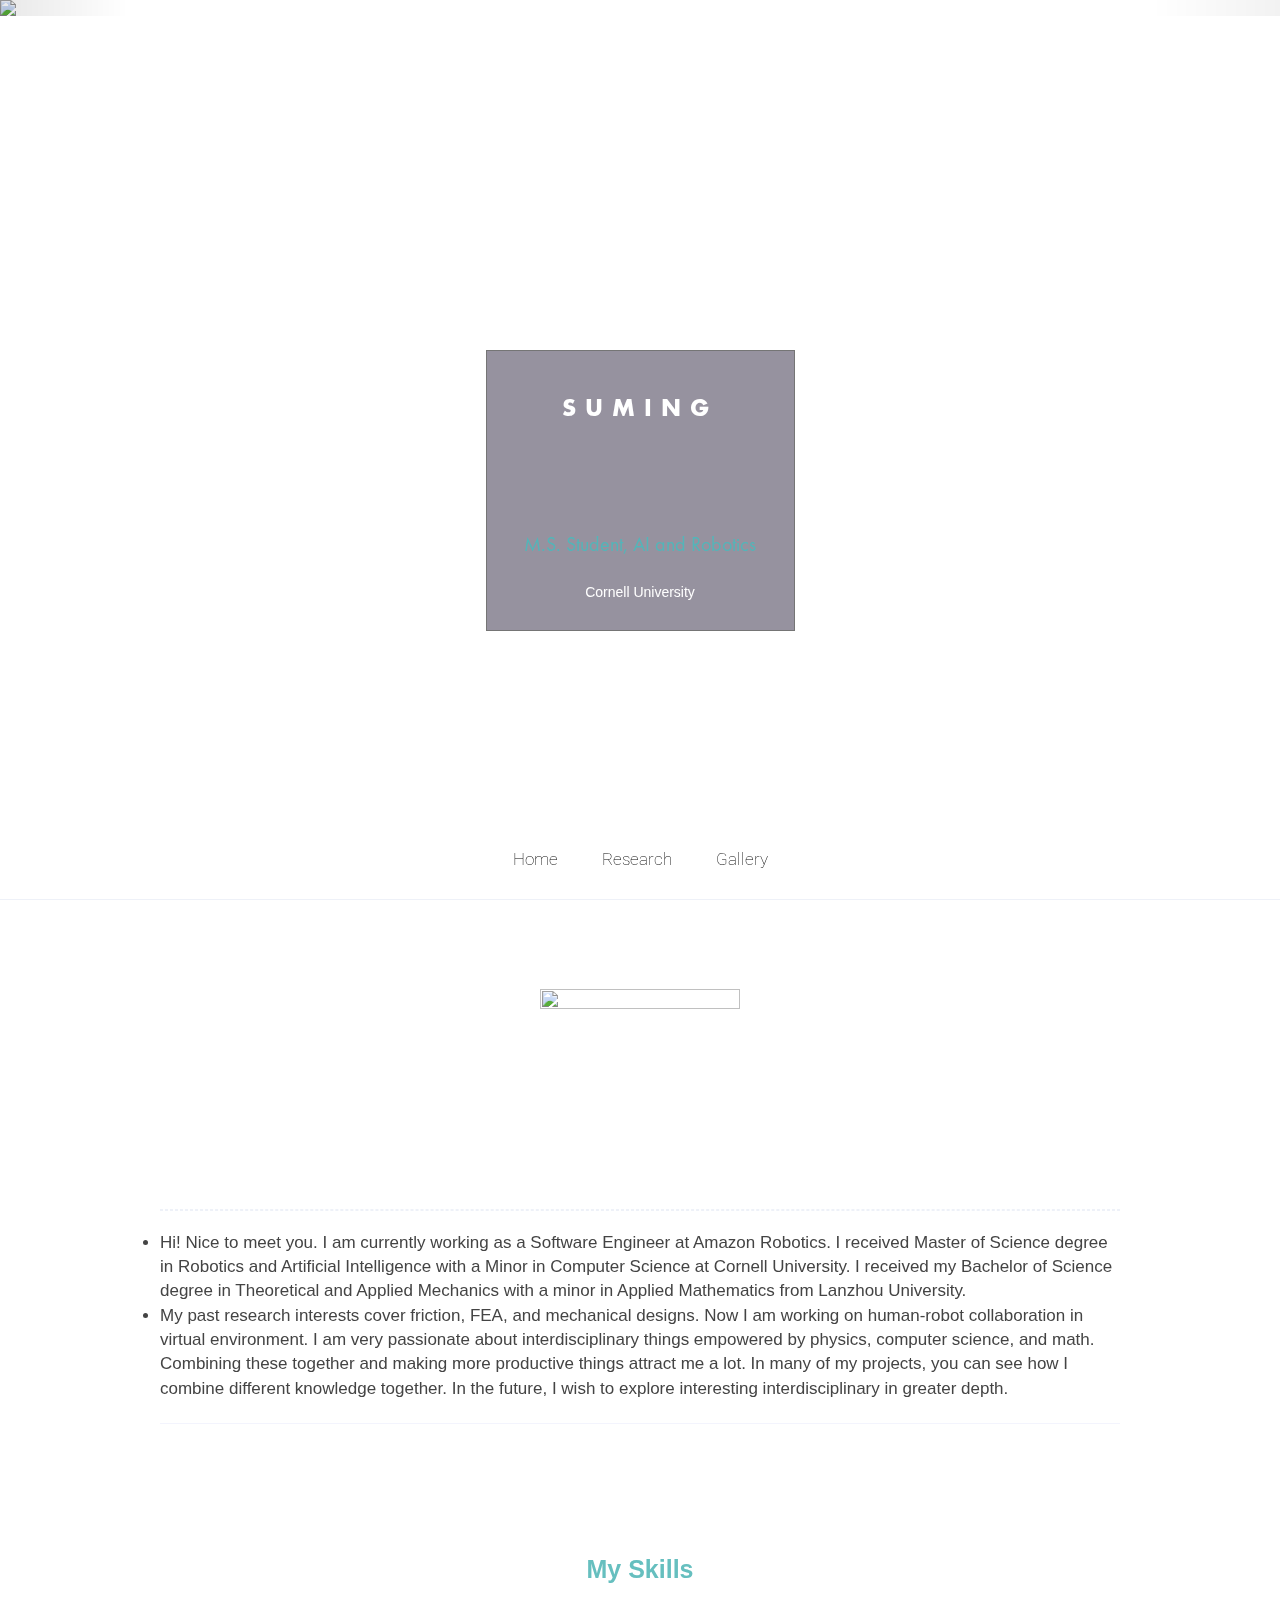
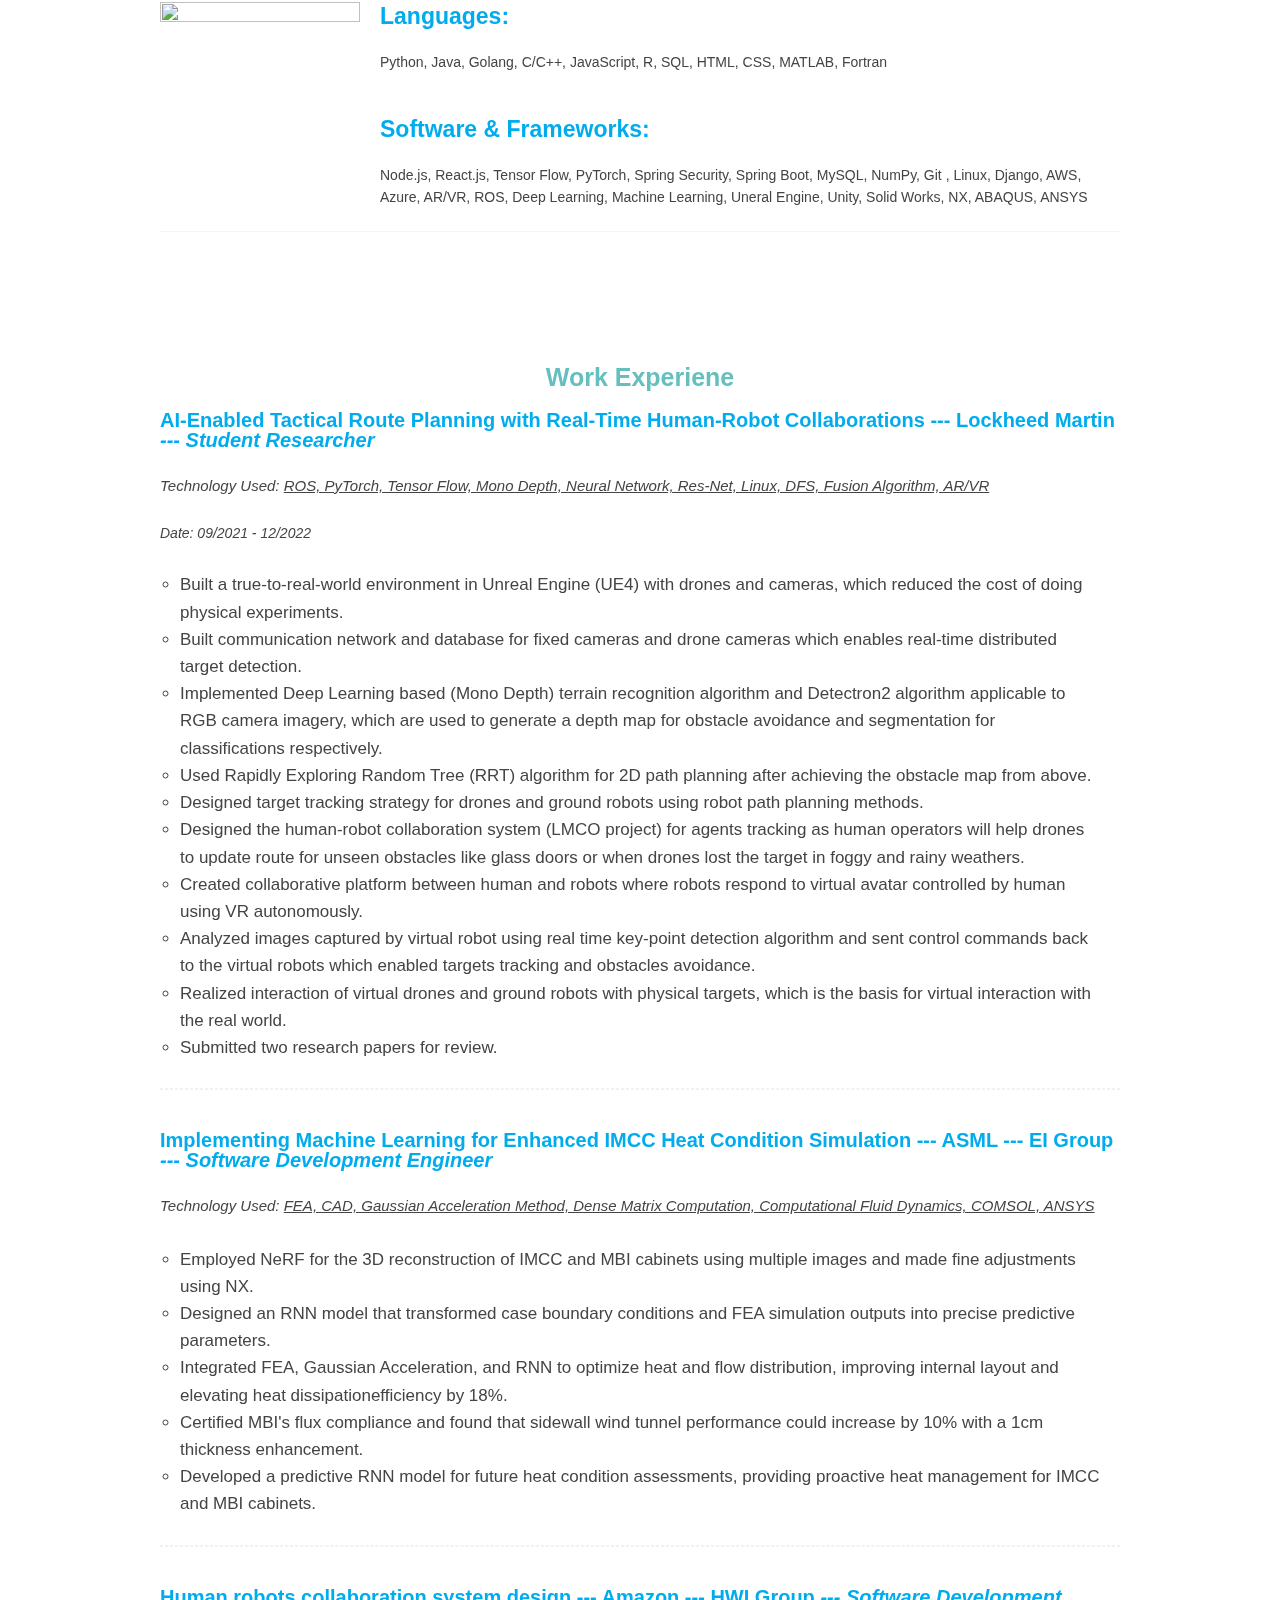
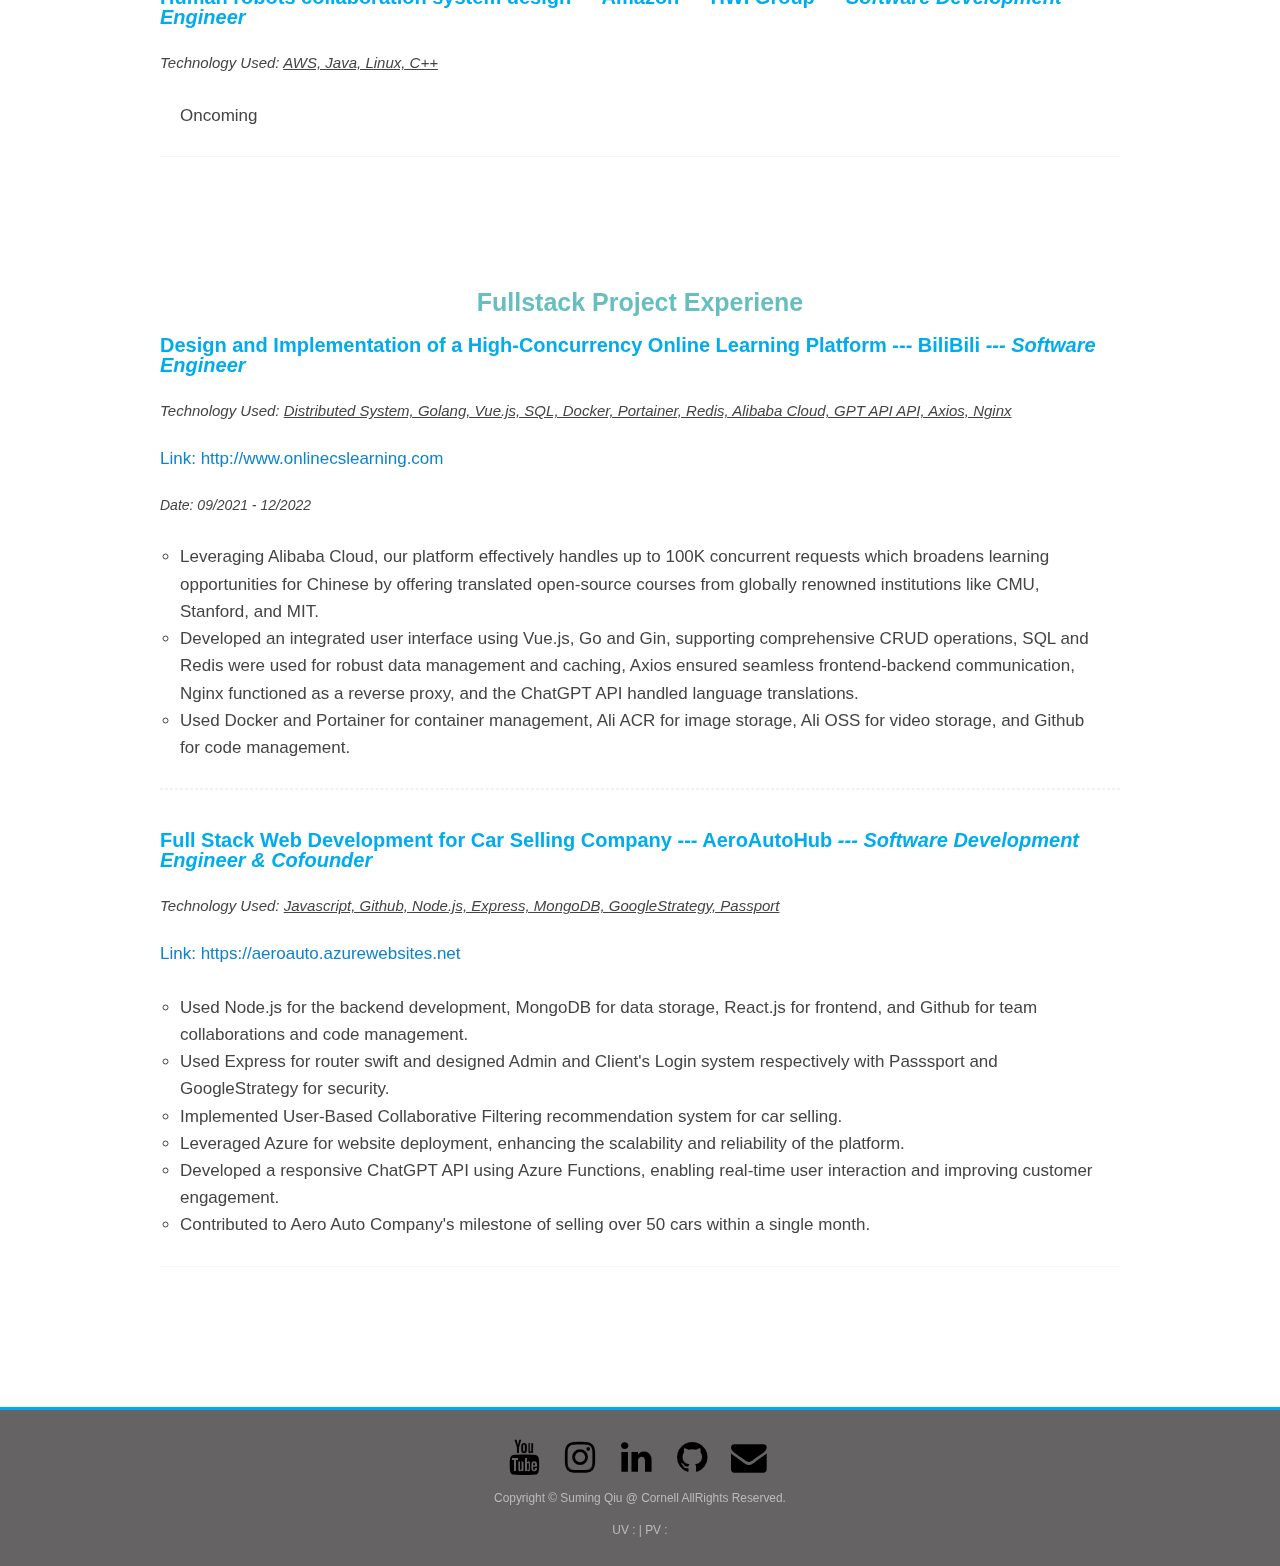
==== commit 9b800e8a: "Site updated: 2023-07-03 12:21:07" ====
--- a/index.html
+++ b/index.html
@@ -479,7 +479,7 @@
 <h3><strong>Design and Implementation of a High-Concurrency Online Learning Platform --- BiliBili</strong> <em>--- Software Engineer</em></h3>
 <p style="font-size: 15px;"><em>Technology Used: <span class="underline">Distributed System, Golang, Vue.js, SQL, Docker, Portainer, Redis, Alibaba Cloud, GPT API API, Axios, Nginx</span></em></p>
 <!-- <p><em>Link: <span href="http://www.onlinecslearning.com">http://www.onlinecslearning.com</span></em></p> -->
-<a style="font-size: 15px;" href= "http://www.onlinecslearning.com">Link: http://www.onlinecslearning.com</a>
+<a style="font-size: 17px;" href= "http://www.onlinecslearning.com">Link: http://www.onlinecslearning.com</a>
 
 <p><em>Date: <span>09/2021 - 12/2022</span></em></p>
 <p>
@@ -497,12 +497,15 @@
 <!-- <img class="coding2" src="https://cdn-icons-png.flaticon.com/512/5701/5701798.png" alt=""> -->
 <h3><strong>Full Stack Web Development for Car Selling Company --- AeroAutoHub</strong> <em> --- Software Development Engineer & Cofounder</em></h3>
 <p style="font-size: 15px;"><em>Technology Used: <span class="underline">Javascript, Github, Node.js, Express, MongoDB, GoogleStrategy, Passport</span></em></p>
+<a style="font-size: 17px;" href= "https://aeroauto.azurewebsites.net/">Link: https://aeroauto.azurewebsites.net</a>
 <p>
     <ul style="font-size: 17px;">
-        <li>Used Node.js for the backend development, MongoDB for data storage, React.js for frontend, and Github for team collaborations.</li>
-        <li>Used Express for router swift and designed Admin and Client's Login system with Passsport and GoogleStrategy for security.</li>
+        <li>Used Node.js for the backend development, MongoDB for data storage, React.js for frontend, and Github for team collaborations and code management.</li>
+        <li>Used Express for router swift and designed Admin and Client's Login system respectively with Passsport and GoogleStrategy for security.</li>
         <li>Implemented User-Based Collaborative Filtering recommendation system for car selling.</li>
-        <li>Contributed to Aero Auto Company's milestone of selling over 30 cars within a single month.</li>
+        <li>Leveraged Azure for website deployment, enhancing the scalability and reliability of the platform.</li>
+        <li>Developed a responsive ChatGPT API using Azure Functions, enabling real-time user interaction and improving customer engagement.</li>
+        <li>Contributed to Aero Auto Company's milestone of selling over 50 cars within a single month.</li>
     </ul>
 </p>
 <!-- <a class = "btn" href = "PastProjectsSuming.html">Click Me for My Project Details.</a> -->
--- a/css/style.css
+++ b/css/style.css
@@ -129,7 +129,7 @@
   text-rendering: optimizelegibility;
 }
 ::selection {
-  background: #42b983;
+  background: #00aced;
   color: #fff;
 }
 .MathJax_Display {
@@ -141,7 +141,7 @@
 .article-entry h4,
 .article-entry h5,
 .article-entry h6 {
-  color: #42b983;
+  color: #00aced;
 }
 #rocket {
   position: fixed;
@@ -465,12 +465,12 @@
   font-weight: bold;
 }
 .navigater-list>a:hover {
-  color: #42b983;
-  border-bottom: 5px solid #42b983;
+  color: #00aced;
+  border-bottom: 5px solid #00aced;
   text-decoration: none;
 }
 .hr {
-  background: #42b983;
+  background: #00aced;
 }
 .carousel-fade .carousel-inner .item {
   max-width: 100%;
@@ -574,14 +574,14 @@
 }
 .navbar-nav>li>a:hover,
 .navbar-nav>li>a:focus {
-  border-bottom: 5px solid #42b983;
-  color: #42b983 !important;
+  border-bottom: 5px solid #00aced;
+  color: #00aced !important;
 }
 .navbar-inner {
   min-height: 90px;
   -webkit-box-shadow: 0 0 5px rgba(0,0,0,0.1);
   box-shadow: 0 0 5px rgba(0,0,0,0.1);
-  border-top: 2px solid #42b983;
+  border-top: 2px solid #00aced;
 }
 .brand {
   float: left;
@@ -657,7 +657,7 @@
 }
 #search-form-wrap .search-form .search-form-submit:hover,
 #search-form-wrap .search-form .search-form-submit:focus {
-  color: #42b983;
+  color: #00aced;
 }
 .search-form-input,
 .search-form-input.ins-search-input,
@@ -787,7 +787,7 @@
   }
 }
 .article-date:hover {
-  color: #42b983;
+  color: #00aced;
 }
 .article-category {
   text-align: center;
@@ -818,7 +818,7 @@
   }
 }
 .article-category-link:hover {
-  color: #42b983;
+  color: #00aced;
 }
 .article-views {
   text-align: center;
@@ -834,7 +834,7 @@
   }
 }
 .article-views:hover {
-  color: #42b983;
+  color: #00aced;
 }
 .article-edit {
   text-align: center;
@@ -850,7 +850,7 @@
   }
 }
 .article-edit:hover {
-  color: #42b983;
+  color: #00aced;
 }
 .article-date,
 .article-category-link,
@@ -913,7 +913,7 @@
   transition: color 0.2s;
 }
 a.article-title:hover {
-  color: #42b983;
+  color: #00aced;
   text-decoration: none;
 }
 .article-entry {
@@ -961,7 +961,7 @@
   text-decoration: none;
 }
 .article-entry a:hover {
-  color: #42b983;
+  color: #00aced;
   text-decoration: none;
 }
 .article-entry ul,
@@ -1000,7 +1000,7 @@
   font-size: 1.1em;
   color: rgba(44,44,44,0.6);
   margin: 1.4em 0px;
-  border-left: 2px solid #42b983;
+  border-left: 2px solid #00aced;
   background: rgba(208,211,248,0.15);
 }
 .article-entry blockquote p {
@@ -1092,7 +1092,7 @@
   border-radius: 15px;
   background: #f9fbfd;
   border: 1px solid #eef1f8;
-  color: #42b983;
+  color: #00aced;
   text-decoration: none;
   -webkit-transition: all 0.2s ease-in-out;
   -webkit-transition: all 0.2s ease-in-out;
@@ -1101,7 +1101,7 @@
   transition: all 0.2s ease-in-out;
 }
 .article-more-link a:hover {
-  background: #42b983;
+  background: #00aced;
   color: #fff;
   text-decoration: none;
 }
@@ -1438,7 +1438,7 @@
   background-color: transparent !important;
 }
 .nav .active > a {
-  color: #42b983;
+  color: #00aced;
 }
 .nav-link {
   font-family: 'HanHei SC', 'PingFang SC', 'Helvetica Neue', 'Helvetica', 'Microsoft Yahei Light', 'STHeitiSC-Light', 'Arial', sans-serif;
@@ -1446,7 +1446,7 @@
   padding: 1px !important;
 }
 .nav-link:hover {
-  color: #42b983;
+  color: #00aced;
 }
 .nav-child {
   margin-left: 1em;
@@ -1494,10 +1494,10 @@
   font-size: 1.3em;
 }
 .archive-year {
-  color: #42b983;
+  color: #00aced;
 }
 .archive-year:hover {
-  color: #42b983;
+  color: #00aced;
 }
 .archive-year:before {
   font-family: "FontAwesome";
@@ -1514,7 +1514,7 @@
   font-weight: bold;
   color: #33363b;
   text-align: center;
-  border-left: 0px solid #42b983;
+  border-left: 0px solid #00aced;
   background: rgba(208,211,248,0.15);
 }
 .archives-tags-wrap blockquote a {
@@ -1522,14 +1522,14 @@
   margin: 0.2em;
 }
 .archives-tags-wrap blockquote a:hover {
-  color: #42b983;
+  color: #00aced;
 }
 .archive-tag {
   text-transform: none;
-  color: #42b983;
+  color: #00aced;
 }
 .archive-tag:hover {
-  color: #42b983;
+  color: #00aced;
 }
 .archive-tag:before {
   font-family: "FontAwesome";
@@ -1544,9 +1544,9 @@
   font-size: 1.1em;
   font-weight: bold;
   line-height: 1.7em;
-  color: #42b983;
+  color: #00aced;
   text-align: left;
-  border-left: 0px solid #42b983;
+  border-left: 0px solid #00aced;
   background: rgba(208,211,248,0.15);
 }
 .archives-category-wrap blockquote a {
@@ -1554,7 +1554,7 @@
   margin: 0.2em;
 }
 .archives-category-wrap blockquote a:hover {
-  color: #42b983;
+  color: #00aced;
 }
 .archives-category-wrap blockquote a:before {
   font-family: "FontAwesome";
@@ -1563,7 +1563,7 @@
 }
 .archive-category {
   text-transform: none;
-  color: #42b983;
+  color: #00aced;
 }
 .archive-category:before {
   font-family: "FontAwesome";
@@ -1617,7 +1617,7 @@
   -ms-transition: color 0.2s;
   transition: color 0.2s;
   line-height: 1.6em;
-  border-left: 1px solid #42b983;
+  border-left: 1px solid #00aced;
   padding-left: 15px;
 }
 @media screen and (max-width: 479px) {
@@ -1626,7 +1626,7 @@
   }
 }
 .archive-article-title:hover {
-  color: #42b983;
+  color: #00aced;
 }
 .archive-article-footer {
   margin-top: 1em;
@@ -1643,7 +1643,7 @@
   font-family: "futura-pt", Helvetica, Arial, "Hiragino Sans GB", "Hiragino Sans GB W3", Microsoft JhengHei, WenQuanYi Micro Hei, "Microsoft YaHei", sans-serif;
 }
 .archive-article-date:hover {
-  color: #42b983;
+  color: #00aced;
 }
 #page-nav {
   margin: 50px auto;
@@ -1671,7 +1671,7 @@
   text-decoration: none;
 }
 #page-nav a:hover {
-  background: #42b983;
+  background: #00aced;
   color: #fff;
 }
 #page-nav .prev {
@@ -1709,7 +1709,7 @@
   text-decoration: none;
 }
 #footer a:hover {
-  color: #42b983;
+  color: #00aced;
   text-decoration: none;
 }
 #footer-info {
@@ -2079,7 +2079,7 @@
   display: inline-block;
 }
 .ins-close:hover {
-  color: #42b983;
+  color: #00aced;
 }
 .ins-search-container {
   left: 50%;
@@ -2154,7 +2154,7 @@
 .ins-section .ins-search-item:hover,
 .ins-section .ins-search-item.active {
   color: #fff;
-  background: #42b983;
+  background: #00aced;
 }
 .ins-section .ins-search-item:hover .ins-slug,
 .ins-section .ins-search-item.active .ins-slug,
@@ -2190,7 +2190,7 @@
   text-decoration: none;
 }
 .widget a:hover {
-  color: #42b983;
+  color: #00aced;
   text-decoration: none;
 }
 .widget ul ul,
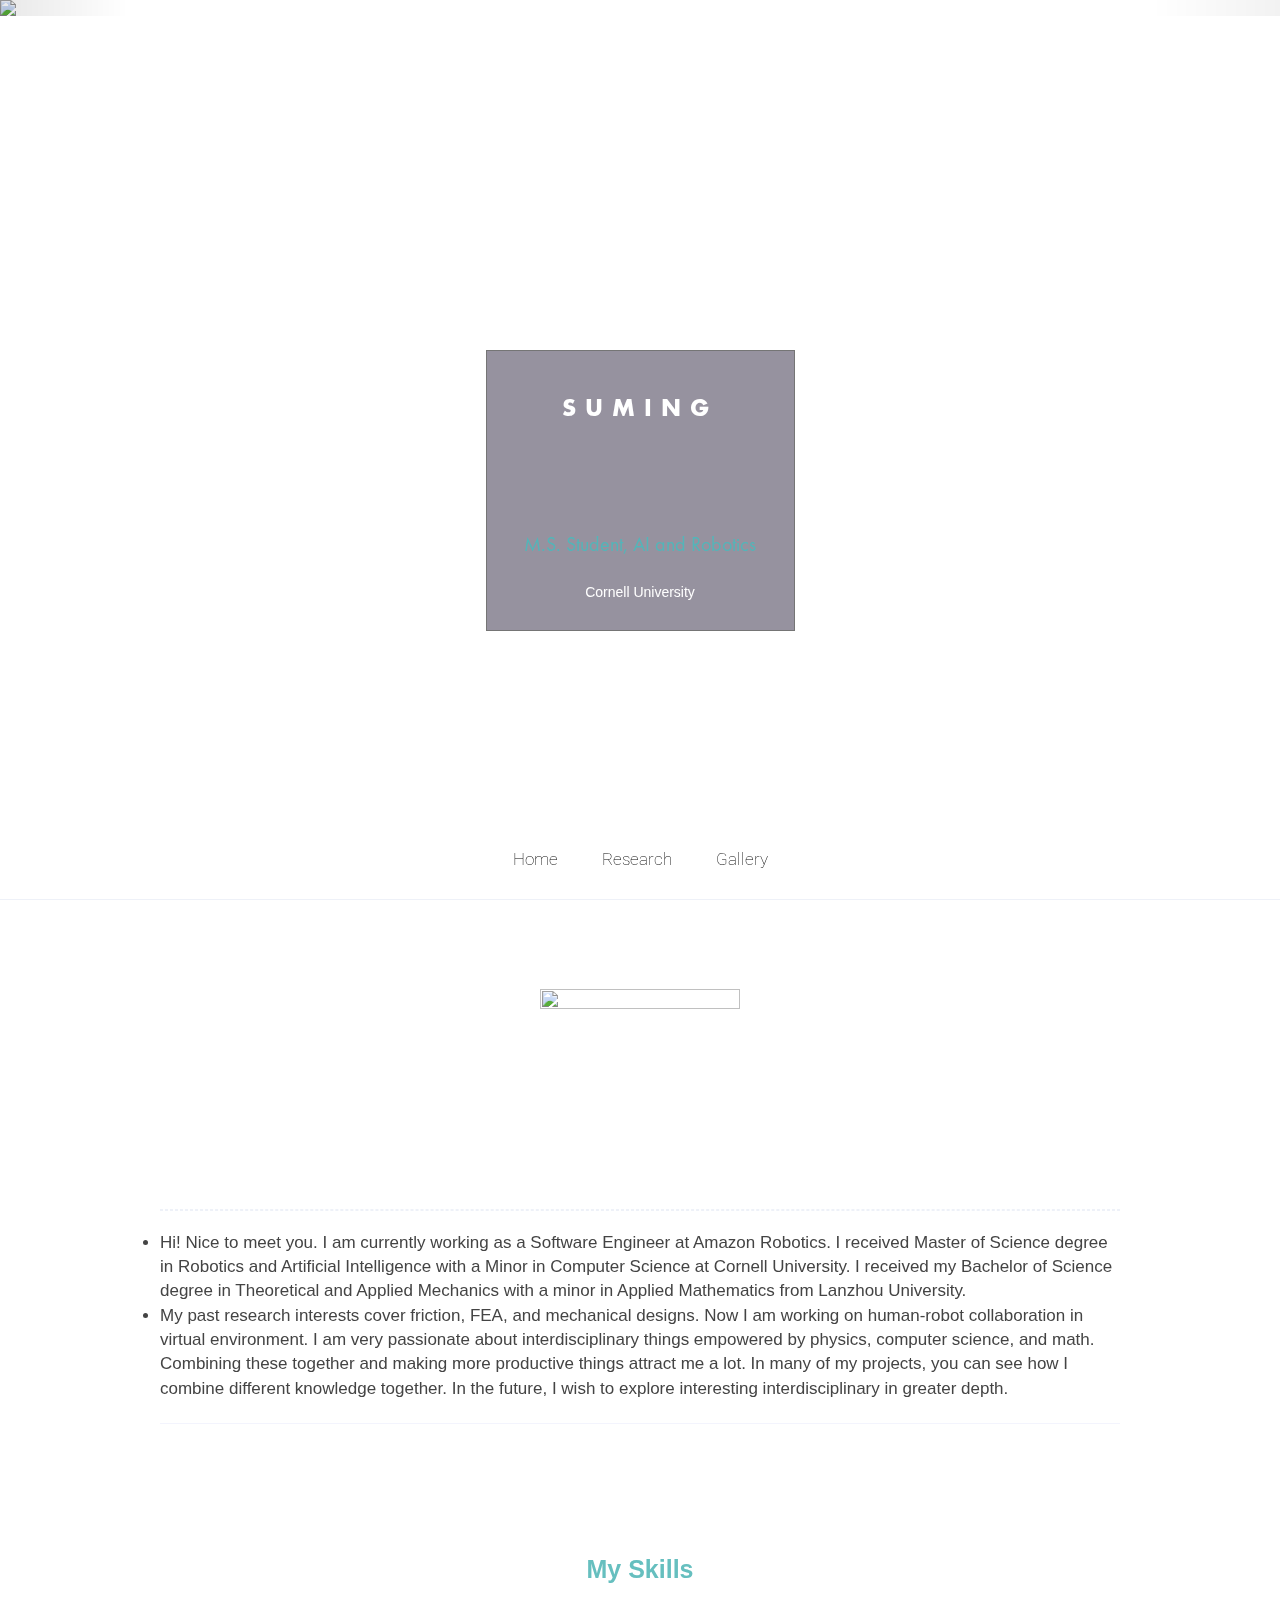
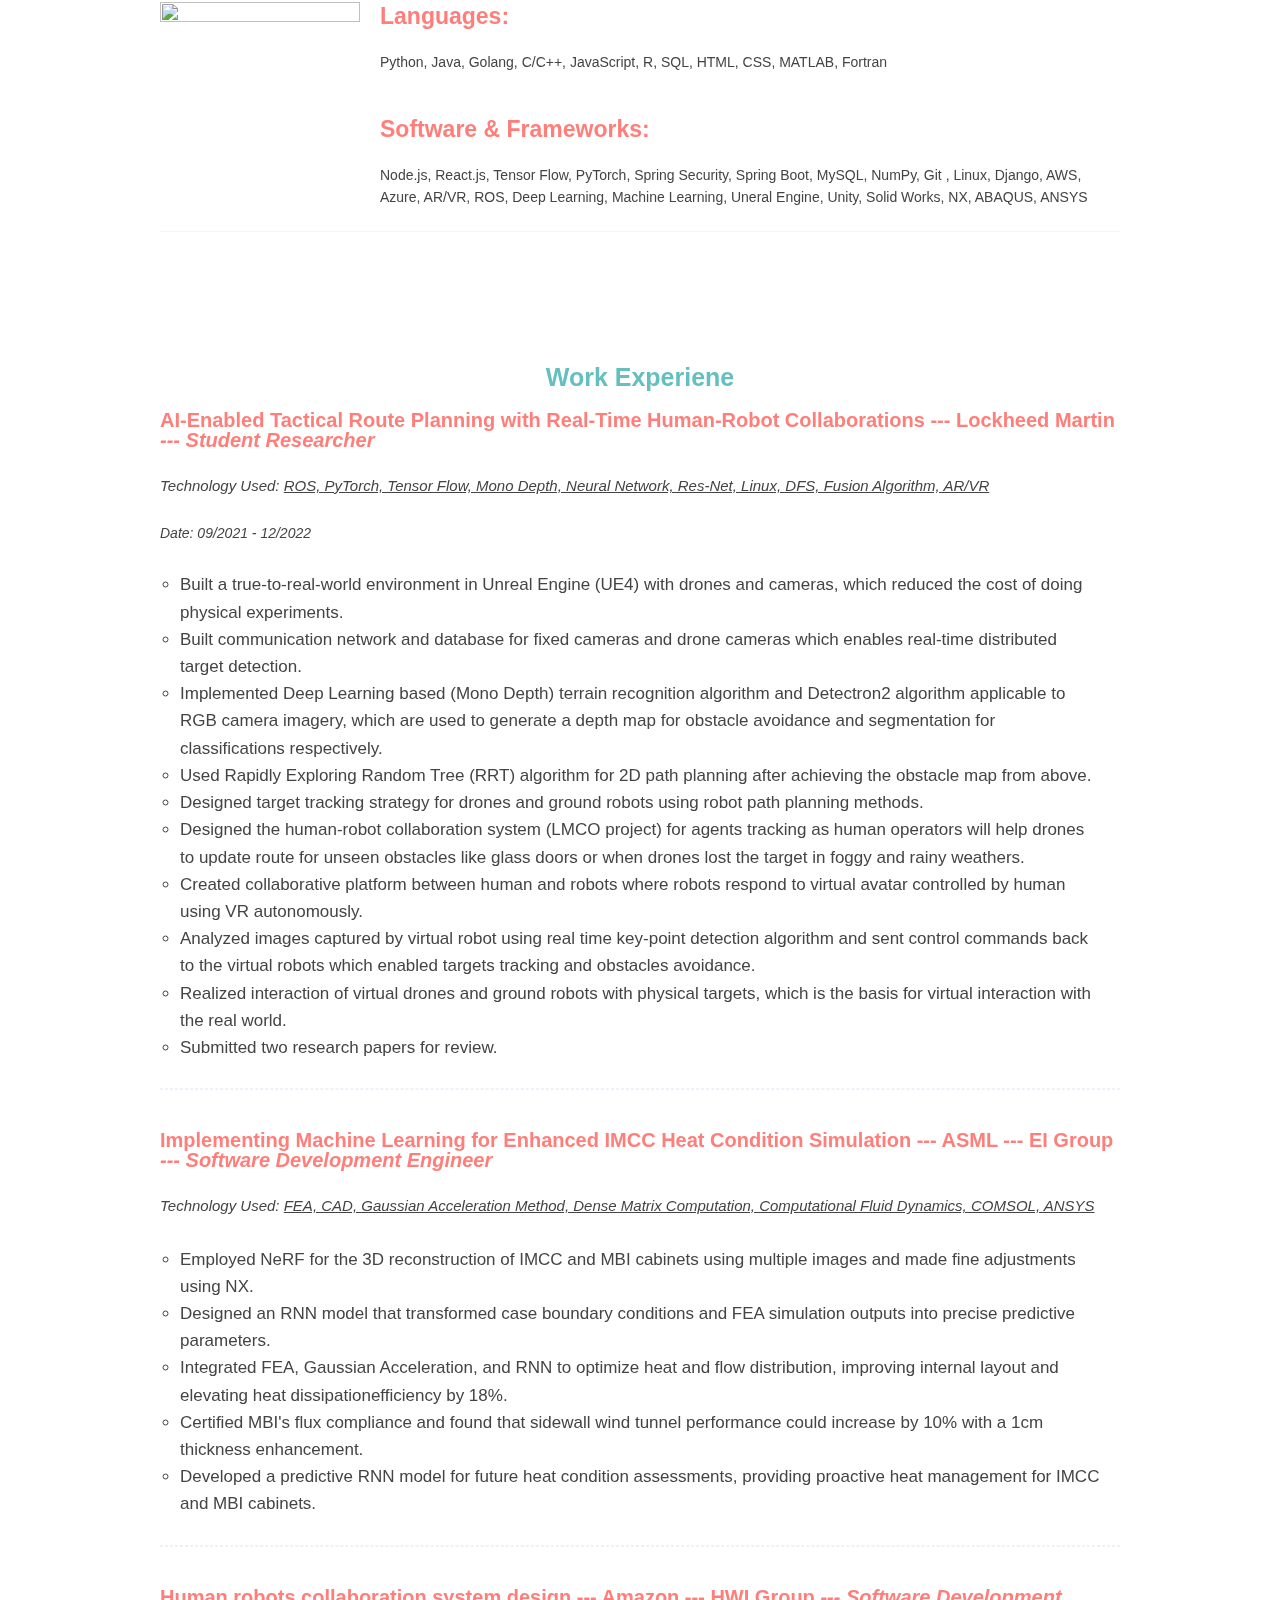
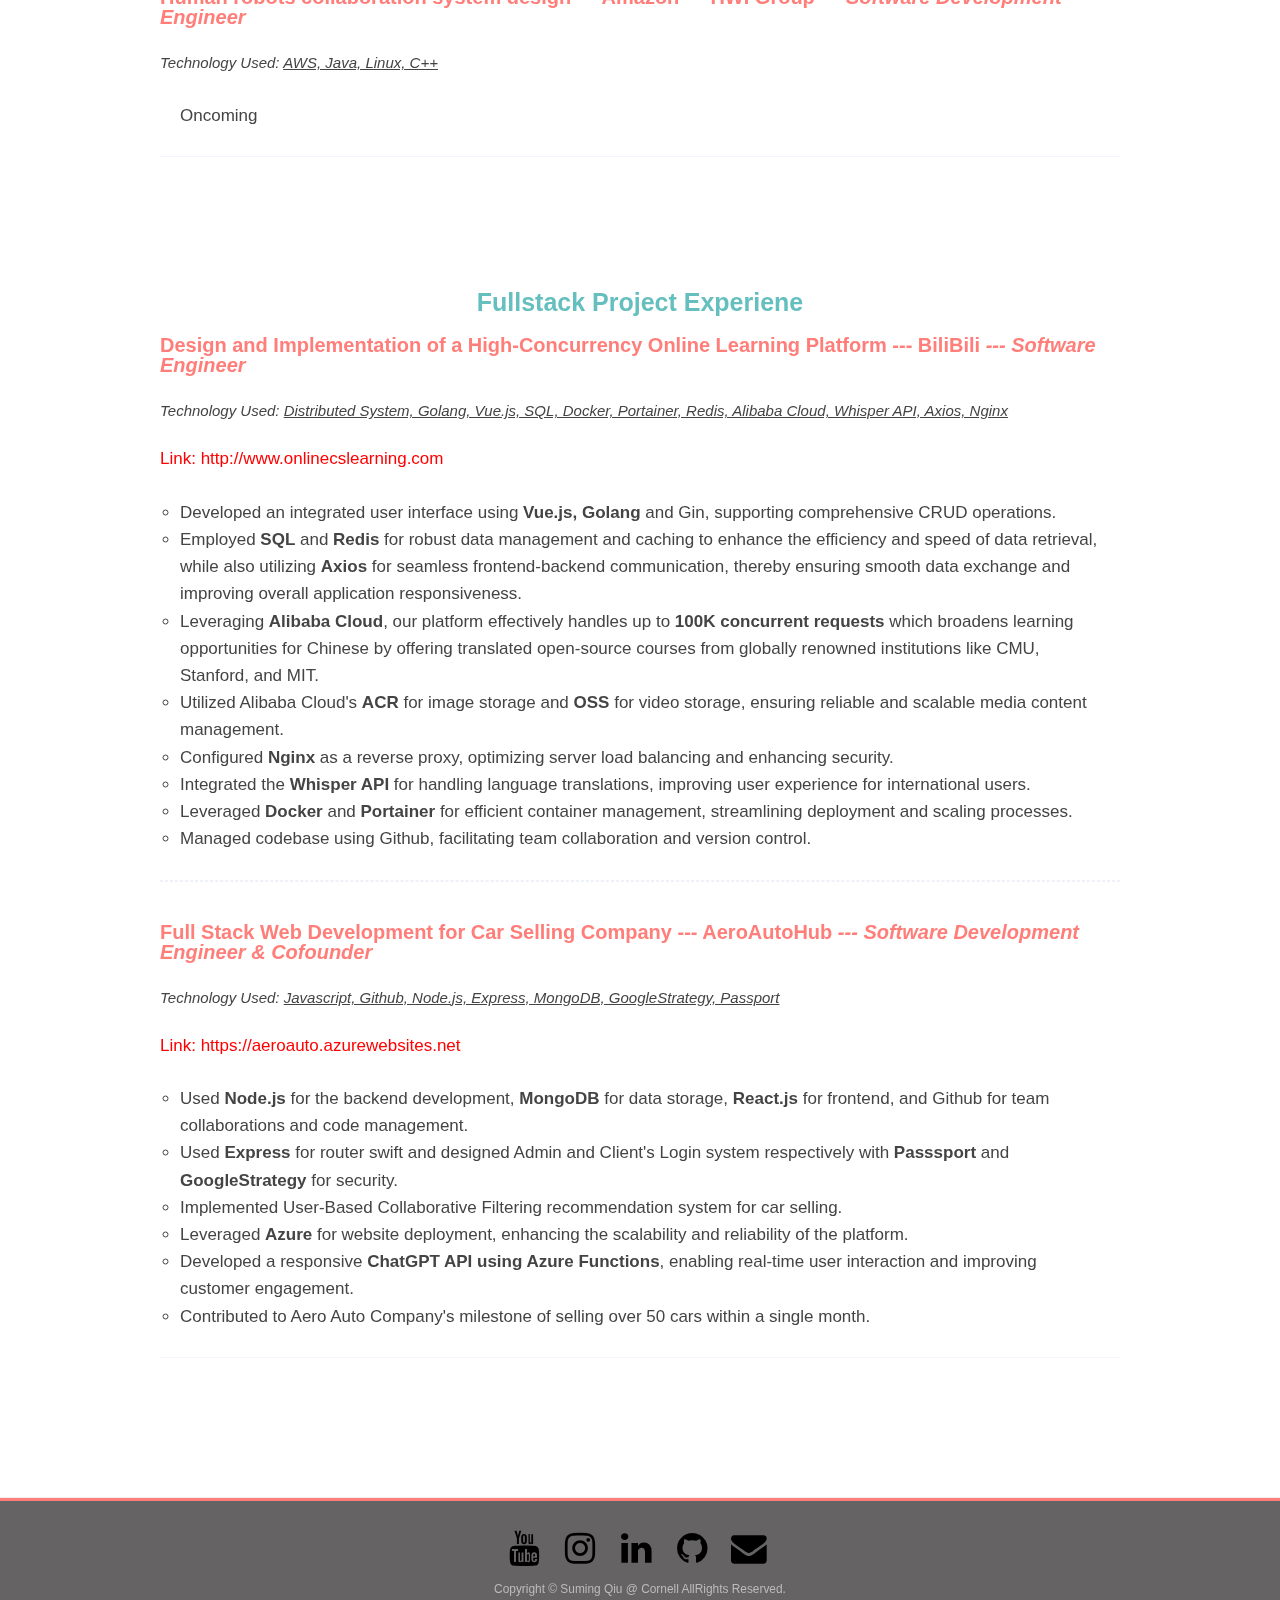
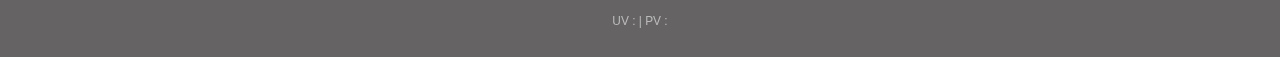
==== commit ff85d9e2: "Site updated: 2023-07-03 12:53:51" ====
--- a/index.html
+++ b/index.html
@@ -477,19 +477,21 @@
 
 <!-- <img class="modeling" src="https://cdn-icons-png.flaticon.com/512/2103/2103652.png" alt=""> -->
 <h3><strong>Design and Implementation of a High-Concurrency Online Learning Platform --- BiliBili</strong> <em>--- Software Engineer</em></h3>
-<p style="font-size: 15px;"><em>Technology Used: <span class="underline">Distributed System, Golang, Vue.js, SQL, Docker, Portainer, Redis, Alibaba Cloud, GPT API API, Axios, Nginx</span></em></p>
+<p style="font-size: 15px;"><em>Technology Used: <span class="underline">Distributed System, Golang, Vue.js, SQL, Docker, Portainer, Redis, Alibaba Cloud, Whisper API, Axios, Nginx</span></em></p>
 <!-- <p><em>Link: <span href="http://www.onlinecslearning.com">http://www.onlinecslearning.com</span></em></p> -->
-<a style="font-size: 17px;" href= "http://www.onlinecslearning.com">Link: http://www.onlinecslearning.com</a>
-
-<p><em>Date: <span>09/2021 - 12/2022</span></em></p>
+<a style="font-size: 17px; color: red" href= "http://www.onlinecslearning.com">Link: http://www.onlinecslearning.com</a>
+
 <p>
     <ul style="font-size: 17px;">
-        <li>Leveraging Alibaba Cloud, our platform effectively handles up to 100K concurrent requests which broadens learning opportunities for Chinese
+        <li>Developed an integrated user interface using <strong>Vue.js, Golang</strong> and Gin, supporting comprehensive CRUD operations.</li>
+        <li>Employed <strong>SQL</strong> and <strong>Redis</strong> for robust data management and caching to enhance the efficiency and speed of data retrieval, while also utilizing <strong>Axios</strong> for seamless frontend-backend communication, thereby ensuring smooth data exchange and improving overall application responsiveness.</li>
+        <li>Leveraging <strong>Alibaba Cloud</strong>, our platform effectively handles up to <strong>100K concurrent requests</strong> which broadens learning opportunities for Chinese
              by offering translated open-source courses from globally renowned institutions like CMU, Stanford, and MIT.</li>
-        <li>Developed an integrated user interface using Vue.js, Go and Gin, supporting comprehensive CRUD operations, SQL and Redis were used for
-            robust data management and caching, Axios ensured seamless frontend-backend communication, Nginx functioned as a reverse proxy, and the
-            ChatGPT API handled language translations.</li>
-        <li>Used Docker and Portainer for container management, Ali ACR for image storage, Ali OSS for video storage, and Github for code management.</li>
+        <li>Utilized Alibaba Cloud's <strong>ACR</strong> for image storage and <strong>OSS</strong> for video storage, ensuring reliable and scalable media content management.</li>
+        <li>Configured <strong>Nginx</strong> as a reverse proxy, optimizing server load balancing and enhancing security.</li>
+        <li>Integrated the <strong>Whisper API</strong> for handling language translations, improving user experience for international users.</li>
+        <li>Leveraged <strong>Docker</strong> and <strong>Portainer</strong> for efficient container management, streamlining deployment and scaling processes.</li>
+        <li>Managed codebase using Github, facilitating team collaboration and version control.</li>
     </ul>
 </p>
 
@@ -497,14 +499,14 @@
 <!-- <img class="coding2" src="https://cdn-icons-png.flaticon.com/512/5701/5701798.png" alt=""> -->
 <h3><strong>Full Stack Web Development for Car Selling Company --- AeroAutoHub</strong> <em> --- Software Development Engineer & Cofounder</em></h3>
 <p style="font-size: 15px;"><em>Technology Used: <span class="underline">Javascript, Github, Node.js, Express, MongoDB, GoogleStrategy, Passport</span></em></p>
-<a style="font-size: 17px;" href= "https://aeroauto.azurewebsites.net/">Link: https://aeroauto.azurewebsites.net</a>
+<a style="font-size: 17px; color: red" href= "https://aeroauto.azurewebsites.net/">Link: https://aeroauto.azurewebsites.net</a>
 <p>
     <ul style="font-size: 17px;">
-        <li>Used Node.js for the backend development, MongoDB for data storage, React.js for frontend, and Github for team collaborations and code management.</li>
-        <li>Used Express for router swift and designed Admin and Client's Login system respectively with Passsport and GoogleStrategy for security.</li>
+        <li>Used <strong>Node.js</strong> for the backend development, <strong>MongoDB</strong> for data storage, <strong>React.js</strong> for frontend, and Github for team collaborations and code management.</li>
+        <li>Used <strong>Express</strong> for router swift and designed Admin and Client's Login system respectively with <strong>Passsport</strong> and <strong>GoogleStrategy</strong> for security.</li>
         <li>Implemented User-Based Collaborative Filtering recommendation system for car selling.</li>
-        <li>Leveraged Azure for website deployment, enhancing the scalability and reliability of the platform.</li>
-        <li>Developed a responsive ChatGPT API using Azure Functions, enabling real-time user interaction and improving customer engagement.</li>
+        <li>Leveraged <strong>Azure</strong> for website deployment, enhancing the scalability and reliability of the platform.</li>
+        <li>Developed a responsive <strong>ChatGPT API using Azure Functions</strong>, enabling real-time user interaction and improving customer engagement.</li>
         <li>Contributed to Aero Auto Company's milestone of selling over 50 cars within a single month.</li>
     </ul>
 </p>
--- a/css/style.css
+++ b/css/style.css
@@ -129,7 +129,7 @@
   text-rendering: optimizelegibility;
 }
 ::selection {
-  background: #00aced;
+  background: #ff7e79;
   color: #fff;
 }
 .MathJax_Display {
@@ -141,7 +141,7 @@
 .article-entry h4,
 .article-entry h5,
 .article-entry h6 {
-  color: #00aced;
+  color: #ff7e79;
 }
 #rocket {
   position: fixed;
@@ -465,12 +465,12 @@
   font-weight: bold;
 }
 .navigater-list>a:hover {
-  color: #00aced;
-  border-bottom: 5px solid #00aced;
+  color: #ff7e79;
+  border-bottom: 5px solid #ff7e79;
   text-decoration: none;
 }
 .hr {
-  background: #00aced;
+  background: #ff7e79;
 }
 .carousel-fade .carousel-inner .item {
   max-width: 100%;
@@ -574,14 +574,14 @@
 }
 .navbar-nav>li>a:hover,
 .navbar-nav>li>a:focus {
-  border-bottom: 5px solid #00aced;
-  color: #00aced !important;
+  border-bottom: 5px solid #ff7e79;
+  color: #ff7e79 !important;
 }
 .navbar-inner {
   min-height: 90px;
   -webkit-box-shadow: 0 0 5px rgba(0,0,0,0.1);
   box-shadow: 0 0 5px rgba(0,0,0,0.1);
-  border-top: 2px solid #00aced;
+  border-top: 2px solid #ff7e79;
 }
 .brand {
   float: left;
@@ -657,7 +657,7 @@
 }
 #search-form-wrap .search-form .search-form-submit:hover,
 #search-form-wrap .search-form .search-form-submit:focus {
-  color: #00aced;
+  color: #ff7e79;
 }
 .search-form-input,
 .search-form-input.ins-search-input,
@@ -787,7 +787,7 @@
   }
 }
 .article-date:hover {
-  color: #00aced;
+  color: #ff7e79;
 }
 .article-category {
   text-align: center;
@@ -818,7 +818,7 @@
   }
 }
 .article-category-link:hover {
-  color: #00aced;
+  color: #ff7e79;
 }
 .article-views {
   text-align: center;
@@ -834,7 +834,7 @@
   }
 }
 .article-views:hover {
-  color: #00aced;
+  color: #ff7e79;
 }
 .article-edit {
   text-align: center;
@@ -850,7 +850,7 @@
   }
 }
 .article-edit:hover {
-  color: #00aced;
+  color: #ff7e79;
 }
 .article-date,
 .article-category-link,
@@ -913,7 +913,7 @@
   transition: color 0.2s;
 }
 a.article-title:hover {
-  color: #00aced;
+  color: #ff7e79;
   text-decoration: none;
 }
 .article-entry {
@@ -961,7 +961,7 @@
   text-decoration: none;
 }
 .article-entry a:hover {
-  color: #00aced;
+  color: #ff7e79;
   text-decoration: none;
 }
 .article-entry ul,
@@ -1000,7 +1000,7 @@
   font-size: 1.1em;
   color: rgba(44,44,44,0.6);
   margin: 1.4em 0px;
-  border-left: 2px solid #00aced;
+  border-left: 2px solid #ff7e79;
   background: rgba(208,211,248,0.15);
 }
 .article-entry blockquote p {
@@ -1092,7 +1092,7 @@
   border-radius: 15px;
   background: #f9fbfd;
   border: 1px solid #eef1f8;
-  color: #00aced;
+  color: #ff7e79;
   text-decoration: none;
   -webkit-transition: all 0.2s ease-in-out;
   -webkit-transition: all 0.2s ease-in-out;
@@ -1101,7 +1101,7 @@
   transition: all 0.2s ease-in-out;
 }
 .article-more-link a:hover {
-  background: #00aced;
+  background: #ff7e79;
   color: #fff;
   text-decoration: none;
 }
@@ -1438,7 +1438,7 @@
   background-color: transparent !important;
 }
 .nav .active > a {
-  color: #00aced;
+  color: #ff7e79;
 }
 .nav-link {
   font-family: 'HanHei SC', 'PingFang SC', 'Helvetica Neue', 'Helvetica', 'Microsoft Yahei Light', 'STHeitiSC-Light', 'Arial', sans-serif;
@@ -1446,7 +1446,7 @@
   padding: 1px !important;
 }
 .nav-link:hover {
-  color: #00aced;
+  color: #ff7e79;
 }
 .nav-child {
   margin-left: 1em;
@@ -1494,10 +1494,10 @@
   font-size: 1.3em;
 }
 .archive-year {
-  color: #00aced;
+  color: #ff7e79;
 }
 .archive-year:hover {
-  color: #00aced;
+  color: #ff7e79;
 }
 .archive-year:before {
   font-family: "FontAwesome";
@@ -1514,7 +1514,7 @@
   font-weight: bold;
   color: #33363b;
   text-align: center;
-  border-left: 0px solid #00aced;
+  border-left: 0px solid #ff7e79;
   background: rgba(208,211,248,0.15);
 }
 .archives-tags-wrap blockquote a {
@@ -1522,14 +1522,14 @@
   margin: 0.2em;
 }
 .archives-tags-wrap blockquote a:hover {
-  color: #00aced;
+  color: #ff7e79;
 }
 .archive-tag {
   text-transform: none;
-  color: #00aced;
+  color: #ff7e79;
 }
 .archive-tag:hover {
-  color: #00aced;
+  color: #ff7e79;
 }
 .archive-tag:before {
   font-family: "FontAwesome";
@@ -1544,9 +1544,9 @@
   font-size: 1.1em;
   font-weight: bold;
   line-height: 1.7em;
-  color: #00aced;
+  color: #ff7e79;
   text-align: left;
-  border-left: 0px solid #00aced;
+  border-left: 0px solid #ff7e79;
   background: rgba(208,211,248,0.15);
 }
 .archives-category-wrap blockquote a {
@@ -1554,7 +1554,7 @@
   margin: 0.2em;
 }
 .archives-category-wrap blockquote a:hover {
-  color: #00aced;
+  color: #ff7e79;
 }
 .archives-category-wrap blockquote a:before {
   font-family: "FontAwesome";
@@ -1563,7 +1563,7 @@
 }
 .archive-category {
   text-transform: none;
-  color: #00aced;
+  color: #ff7e79;
 }
 .archive-category:before {
   font-family: "FontAwesome";
@@ -1617,7 +1617,7 @@
   -ms-transition: color 0.2s;
   transition: color 0.2s;
   line-height: 1.6em;
-  border-left: 1px solid #00aced;
+  border-left: 1px solid #ff7e79;
   padding-left: 15px;
 }
 @media screen and (max-width: 479px) {
@@ -1626,7 +1626,7 @@
   }
 }
 .archive-article-title:hover {
-  color: #00aced;
+  color: #ff7e79;
 }
 .archive-article-footer {
   margin-top: 1em;
@@ -1643,7 +1643,7 @@
   font-family: "futura-pt", Helvetica, Arial, "Hiragino Sans GB", "Hiragino Sans GB W3", Microsoft JhengHei, WenQuanYi Micro Hei, "Microsoft YaHei", sans-serif;
 }
 .archive-article-date:hover {
-  color: #00aced;
+  color: #ff7e79;
 }
 #page-nav {
   margin: 50px auto;
@@ -1671,7 +1671,7 @@
   text-decoration: none;
 }
 #page-nav a:hover {
-  background: #00aced;
+  background: #ff7e79;
   color: #fff;
 }
 #page-nav .prev {
@@ -1709,7 +1709,7 @@
   text-decoration: none;
 }
 #footer a:hover {
-  color: #00aced;
+  color: #ff7e79;
   text-decoration: none;
 }
 #footer-info {
@@ -2079,7 +2079,7 @@
   display: inline-block;
 }
 .ins-close:hover {
-  color: #00aced;
+  color: #ff7e79;
 }
 .ins-search-container {
   left: 50%;
@@ -2154,7 +2154,7 @@
 .ins-section .ins-search-item:hover,
 .ins-section .ins-search-item.active {
   color: #fff;
-  background: #00aced;
+  background: #ff7e79;
 }
 .ins-section .ins-search-item:hover .ins-slug,
 .ins-section .ins-search-item.active .ins-slug,
@@ -2190,7 +2190,7 @@
   text-decoration: none;
 }
 .widget a:hover {
-  color: #00aced;
+  color: #ff7e79;
   text-decoration: none;
 }
 .widget ul ul,
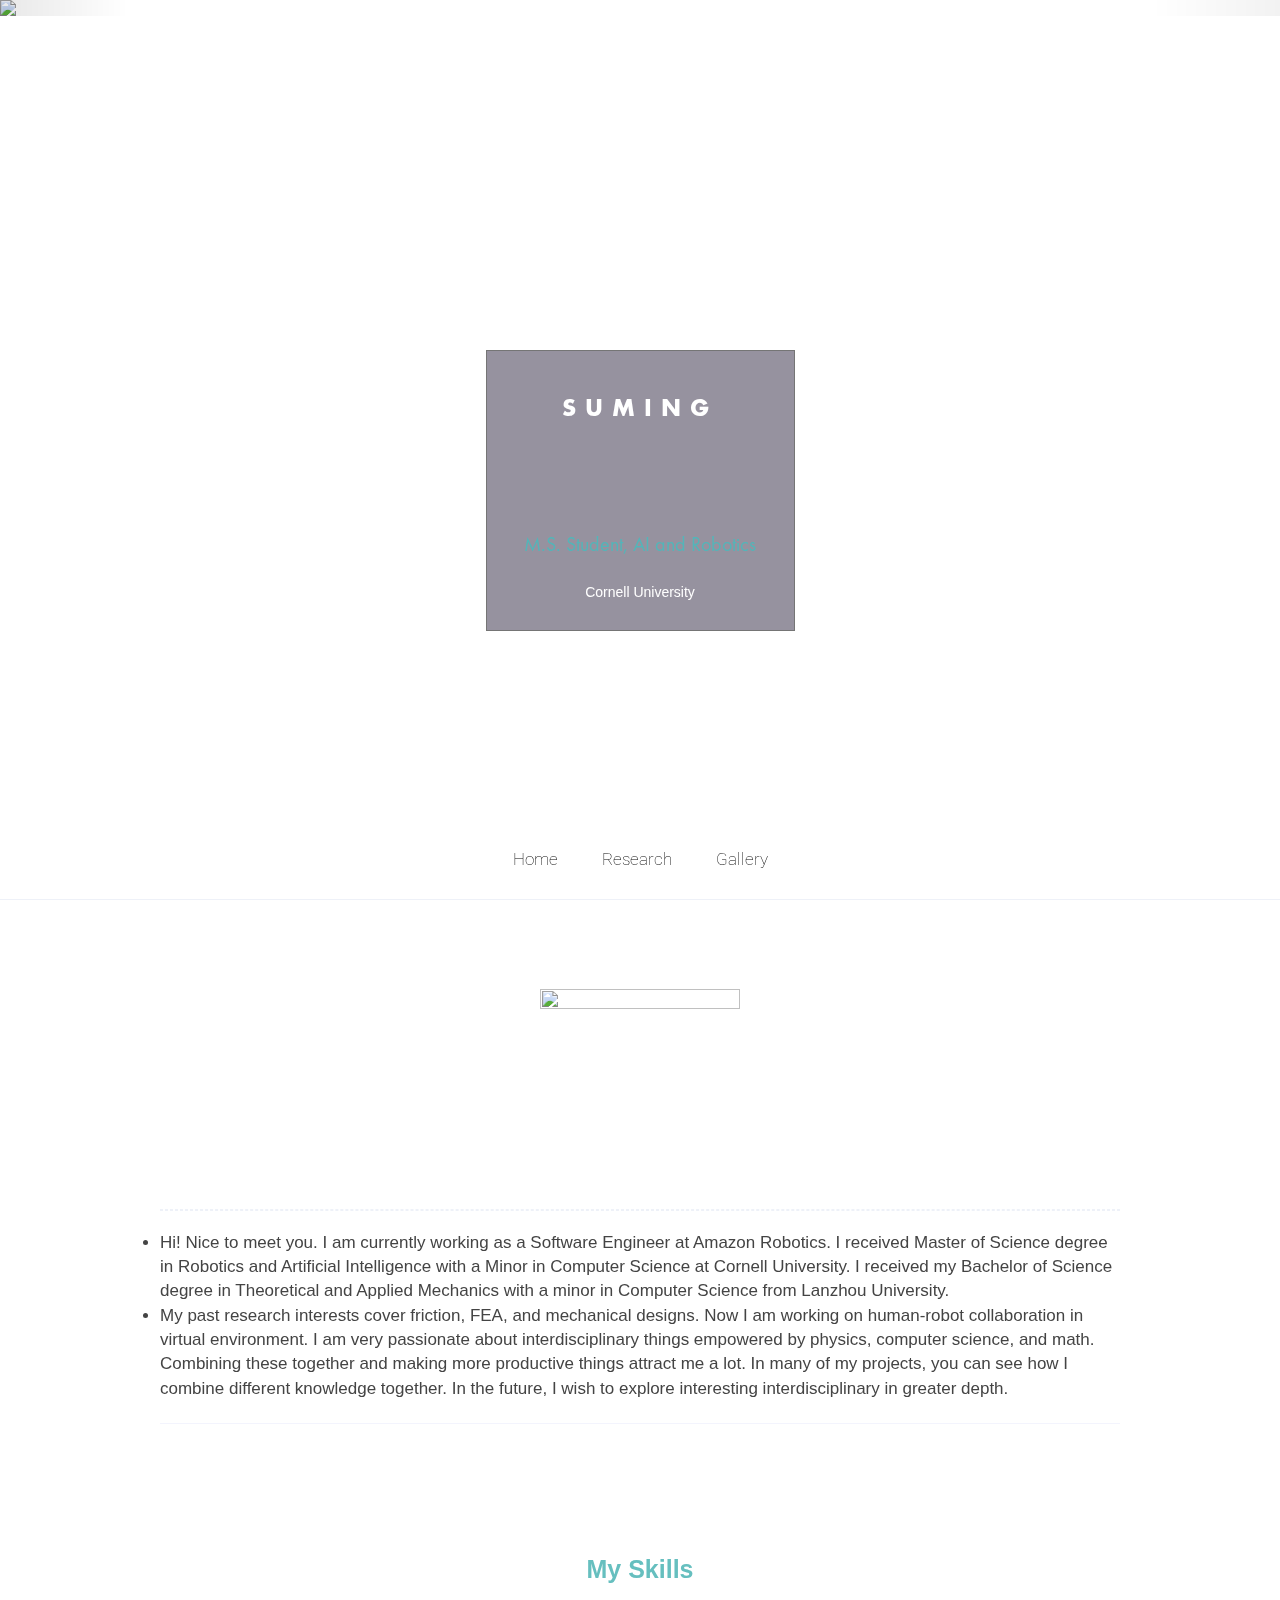
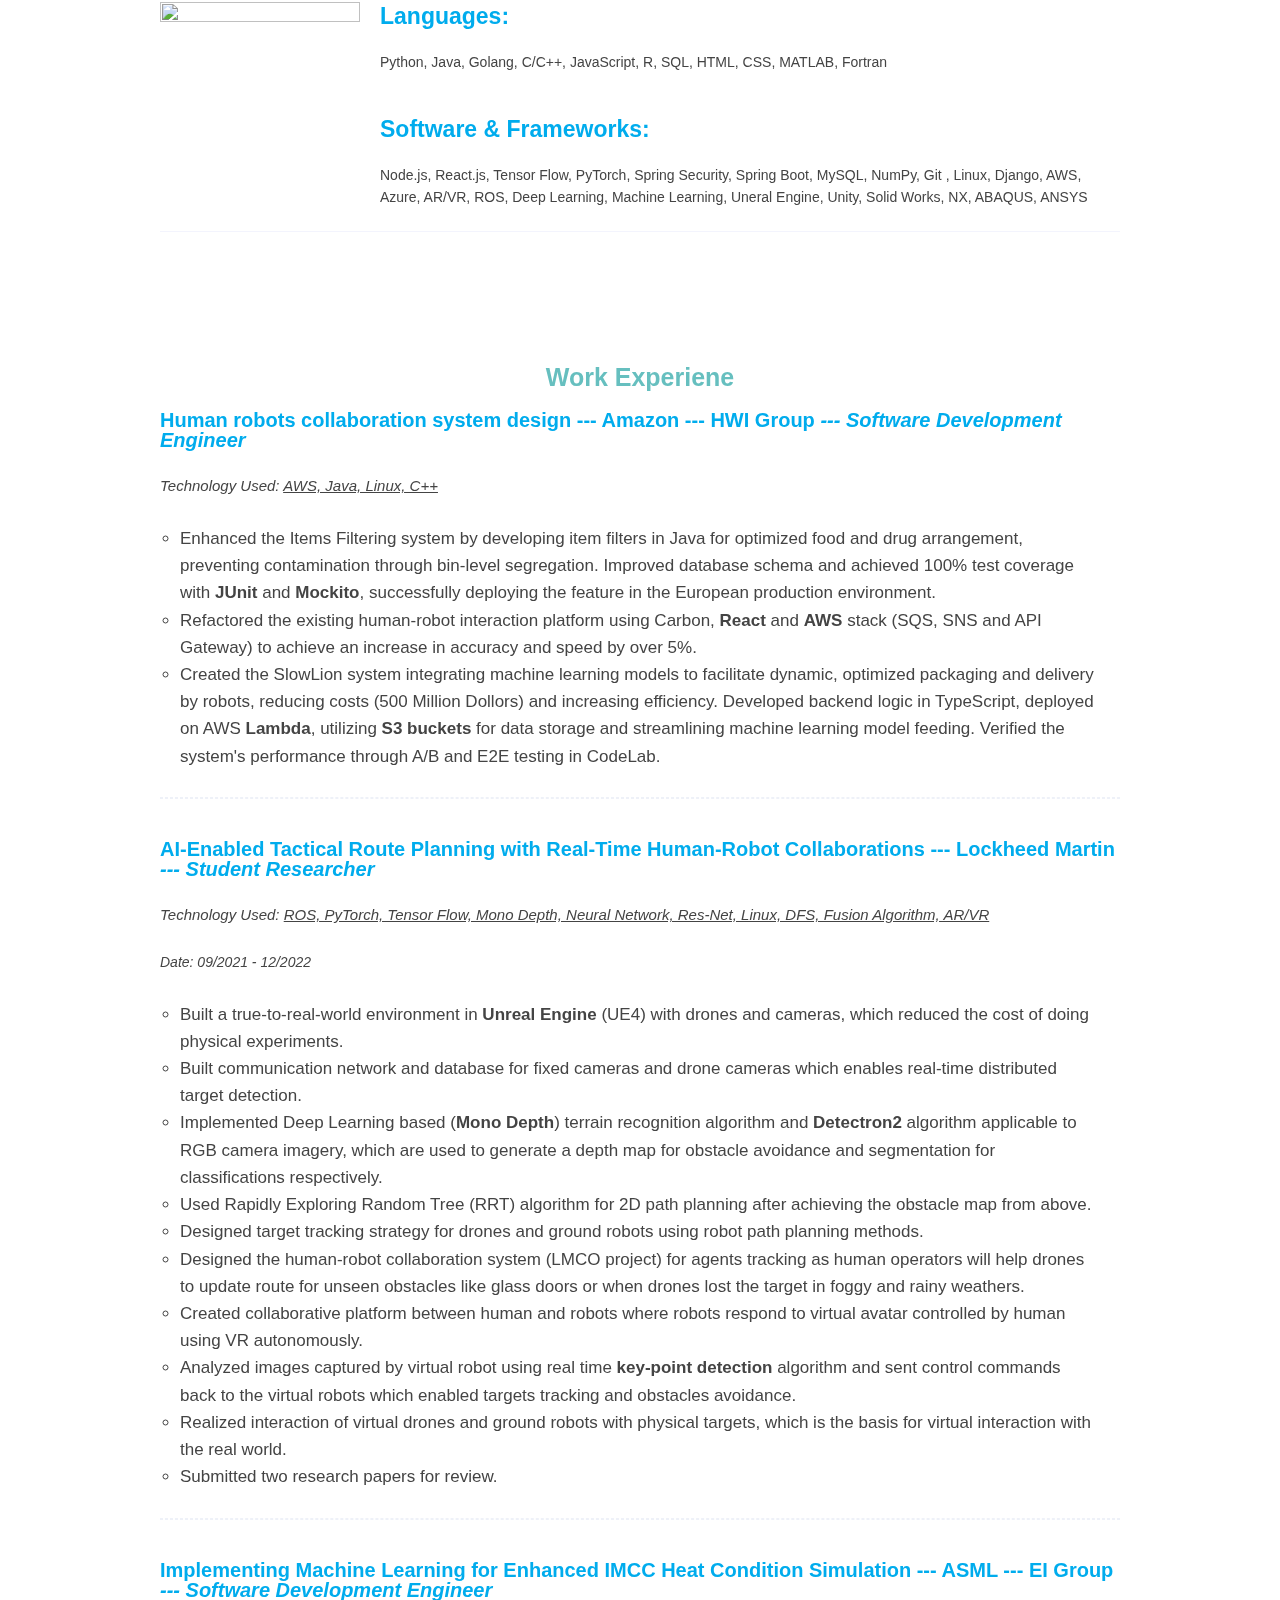
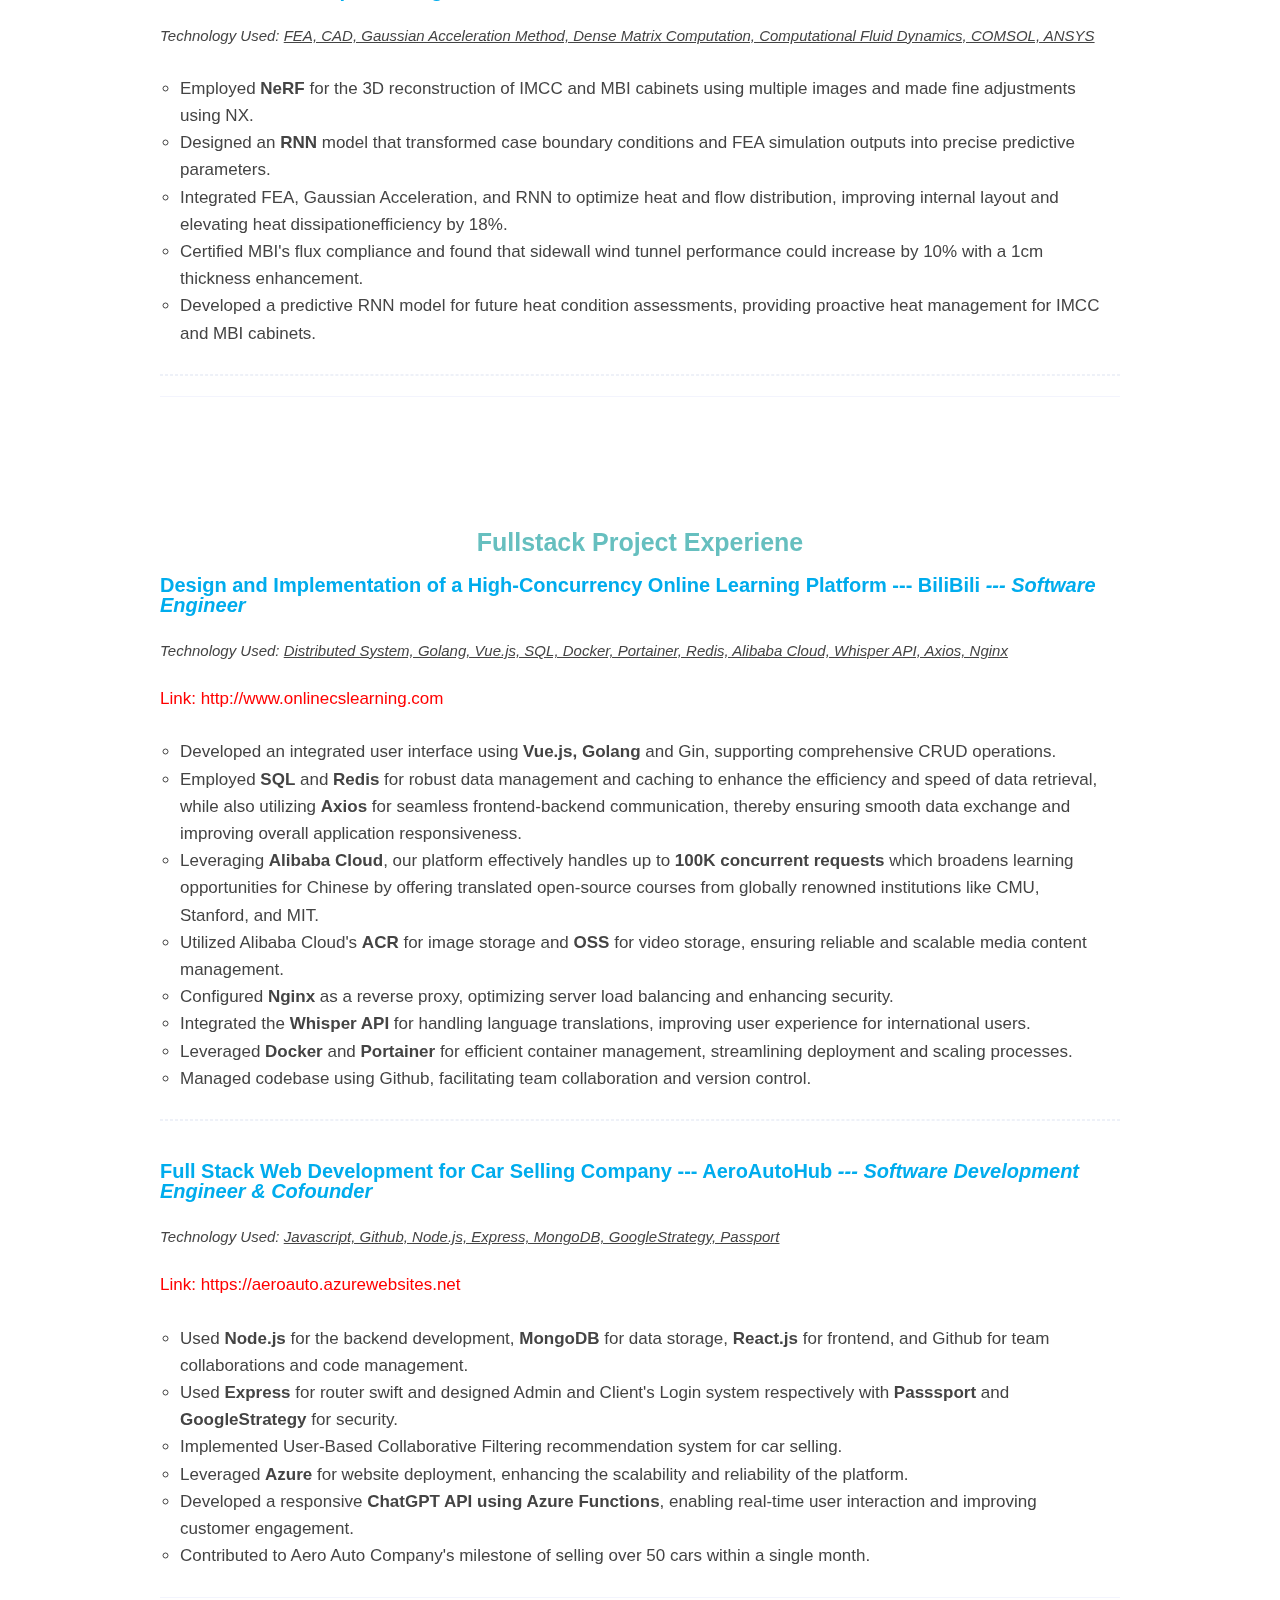
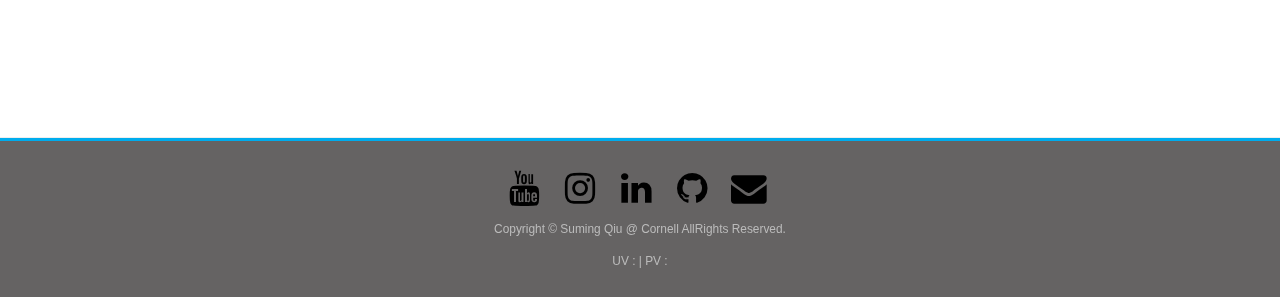
==== commit 1c1ecc8a: "Site updated: 2023-09-23 16:44:50" ====
--- a/index.html
+++ b/index.html
@@ -287,7 +287,7 @@
 <!-- <a class="fancybox" target="_blank" rel="noopener" href="https://longlongyu.github.io/img/demo/demo.png" title="[img_thumbnail] [img_caption]"><img src="https://longlongyu.github.io/img/demo/demo.png" alt="[img_thumbnail] [img_caption]"> -->
 <hr>
 <li style="font-size: 17px;">
-Hi! Nice to meet you. I am currently working as a Software Engineer at Amazon Robotics. I received Master of Science degree in Robotics and Artificial Intelligence with a Minor in Computer Science at Cornell University. I received my Bachelor of Science degree in Theoretical and Applied Mechanics with a minor in Applied Mathematics from Lanzhou University. 
+Hi! Nice to meet you. I am currently working as a Software Engineer at Amazon Robotics. I received Master of Science degree in Robotics and Artificial Intelligence with a Minor in Computer Science at Cornell University. I received my Bachelor of Science degree in Theoretical and Applied Mechanics with a minor in Computer Science from Lanzhou University. 
 </li>
 <li style="font-size: 17px;">
 My past research interests cover friction, FEA, and mechanical designs. Now I am working on human-robot collaboration in virtual environment. I am very passionate about interdisciplinary things empowered by physics, computer science, and math. Combining these together and making more productive things attract me a lot. In many of my projects, you can see how I combine different knowledge together. In the future, I wish to explore interesting interdisciplinary in greater depth.
@@ -381,6 +381,23 @@
       
         <h1>Work Experiene</h1>
 
+<img class="modeling2" src="https://cdn-icons-png.flaticon.com/512/2821/2821815.png" alt="">
+<!-- <h3><strong>Cloud Computations for Distributed Robots Control --- Amazon --- HWI Group</strong> <em> --- Software Development Engineer</em></h3> -->
+<h3><strong>Human robots collaboration system design --- Amazon --- HWI Group</strong> <em> --- Software Development Engineer</em></h3>
+<p style="font-size: 15px;"><em>Technology Used: <span class="underline">AWS, Java, Linux, C++</span></em></p>
+<p>
+    <ul style="font-size: 17px;">
+    <li>Enhanced the Items Filtering system by developing item filters in Java for optimized food and drug arrangement, preventing contamination through bin-level segregation. Improved database schema and achieved 100% test coverage with <strong>JUnit</strong> and <strong>Mockito</strong>, successfully deploying the feature in the European production environment.</li>
+    <li>Refactored the existing human-robot interaction platform using Carbon, <strong>React</strong> and <strong>AWS</strong> stack (SQS, SNS and API Gateway) to achieve an increase in accuracy and speed by over 5%.</li>
+    <li>Created the SlowLion system integrating machine learning models to facilitate dynamic, optimized packaging and delivery by robots, reducing costs (500 Million Dollors) and increasing efficiency. Developed backend logic in TypeScript, deployed on AWS <strong>Lambda</strong>, utilizing <strong>S3 buckets</strong> for data storage and streamlining machine learning model feeding. Verified the system's performance through A/B and E2E testing in CodeLab.</li>
+        <!-- <li>Implemented and managed cloud computations and communications for robots using Amazon Web Services (AWS), ensuring efficient data exchange.</li>
+        <li>Developed and ran path planning (weighted A* algorithm), detection (YOLO), and optimization algorithms on cloud servers to analyze the
+        transmitted images.</li>
+        <li>Achieved near real-time communication by returning generated commands from the servers to the robots for execution, thus significantly enhancing
+        their responsiveness.</li> -->
+    </ul>
+</p>
+<hr>
 
 <img class="modeling" src="https://cdn-icons-png.flaticon.com/512/2103/2103652.png" alt="">
 <h3><strong>AI-Enabled Tactical Route Planning with Real-Time Human-Robot Collaborations --- Lockheed Martin</strong> <em>--- Student Researcher</em></h3>
@@ -388,17 +405,15 @@
 <p><em>Date: <span>09/2021 - 12/2022</span></em></p>
 <p>
     <ul style="font-size: 17px;">
-        <li>Built a true-to-real-world environment in Unreal Engine (UE4) with drones and cameras, which reduced the cost of doing physical experiments.</li>
+        <li>Built a true-to-real-world environment in <strong>Unreal Engine</strong> (UE4) with drones and cameras, which reduced the cost of doing physical experiments.</li>
         <li>Built communication network and database for fixed cameras and drone cameras which enables real-time distributed target detection.</li>
-        <li>Implemented Deep Learning based (Mono Depth) terrain recognition algorithm and Detectron2 algorithm applicable to RGB camera imagery,
-        which are used to generate a depth map for obstacle avoidance and segmentation for classifications respectively.</li>
+        <li>Implemented Deep Learning based (<strong>Mono Depth</strong>) terrain recognition algorithm and <strong>Detectron2</strong> algorithm applicable to RGB camera imagery, which are used to generate a depth map for obstacle avoidance and segmentation for classifications respectively.</li>
         <li>Used Rapidly Exploring Random Tree (RRT) algorithm for 2D path planning after achieving the obstacle map from above.</li>
         <li>Designed target tracking strategy for drones and ground robots using robot path planning methods.</li>
         <li>Designed the human-robot collaboration system (LMCO project) for agents tracking as human operators will help drones to update route for
         unseen obstacles like glass doors or when drones lost the target in foggy and rainy weathers.</li>
         <li>Created collaborative platform between human and robots where robots respond to virtual avatar controlled by human using VR autonomously.</li>
-        <li>Analyzed images captured by virtual robot using real time key-point detection algorithm and sent control commands back to the virtual robots
-        which enabled targets tracking and obstacles avoidance.</li>
+        <li>Analyzed images captured by virtual robot using real time <strong>key-point detection</strong> algorithm and sent control commands back to the virtual robots which enabled targets tracking and obstacles avoidance.</li>
         <li>Realized interaction of virtual drones and ground robots with physical targets, which is the basis for virtual interaction with the real world.</li>
         <li>Submitted two research papers for review.</li>
     </ul>
@@ -413,8 +428,8 @@
 <p style="font-size: 15px;"><em>Technology Used: <span class="underline">FEA, CAD, Gaussian Acceleration Method, Dense Matrix Computation, Computational Fluid Dynamics, COMSOL, ANSYS</span></em></p>
 <p>
     <ul style="font-size: 17px;">
-        <li>Employed NeRF for the 3D reconstruction of IMCC and MBI cabinets using multiple images and made fine adjustments using NX.</li>
-        <li>Designed an RNN model that transformed case boundary conditions and FEA simulation outputs into precise predictive parameters.</li>
+        <li>Employed <strong>NeRF</strong> for the 3D reconstruction of IMCC and MBI cabinets using multiple images and made fine adjustments using NX.</li>
+        <li>Designed an <strong>RNN</strong> model that transformed case boundary conditions and FEA simulation outputs into precise predictive parameters.</li>
         <li>Integrated FEA, Gaussian Acceleration, and RNN to optimize heat and flow distribution, improving internal layout and elevating heat dissipationefficiency by 18%.</li>
         <li>Certified MBI's flux compliance and found that sidewall wind tunnel performance could increase by 10% with a 1cm thickness enhancement.</li>
         <li>Developed a predictive RNN model for future heat condition assessments, providing proactive heat management for IMCC and MBI cabinets.</li>
@@ -422,20 +437,7 @@
 </p>
 
 <hr>
-<img class="modeling2" src="https://cdn-icons-png.flaticon.com/512/2821/2821815.png" alt="">
-<!-- <h3><strong>Cloud Computations for Distributed Robots Control --- Amazon --- HWI Group</strong> <em> --- Software Development Engineer</em></h3> -->
-<h3><strong>Human robots collaboration system design --- Amazon --- HWI Group</strong> <em> --- Software Development Engineer</em></h3>
-<p style="font-size: 15px;"><em>Technology Used: <span class="underline">AWS, Java, Linux, C++</span></em></p>
-<p>
-    <ul style="font-size: 17px;">
-    Oncoming
-        <!-- <li>Implemented and managed cloud computations and communications for robots using Amazon Web Services (AWS), ensuring efficient data exchange.</li>
-        <li>Developed and ran path planning (weighted A* algorithm), detection (YOLO), and optimization algorithms on cloud servers to analyze the
-        transmitted images.</li>
-        <li>Achieved near real-time communication by returning generated commands from the servers to the robots for execution, thus significantly enhancing
-        their responsiveness.</li> -->
-    </ul>
-</p>
+
 <!-- <a class = "btn" href = "PastProjectsSuming.html">Click Me for My Project Details.</a> -->
       
     </div>
--- a/css/style.css
+++ b/css/style.css
@@ -129,7 +129,7 @@
   text-rendering: optimizelegibility;
 }
 ::selection {
-  background: #ff7e79;
+  background: #00aced;
   color: #fff;
 }
 .MathJax_Display {
@@ -141,7 +141,7 @@
 .article-entry h4,
 .article-entry h5,
 .article-entry h6 {
-  color: #ff7e79;
+  color: #00aced;
 }
 #rocket {
   position: fixed;
@@ -465,12 +465,12 @@
   font-weight: bold;
 }
 .navigater-list>a:hover {
-  color: #ff7e79;
-  border-bottom: 5px solid #ff7e79;
+  color: #00aced;
+  border-bottom: 5px solid #00aced;
   text-decoration: none;
 }
 .hr {
-  background: #ff7e79;
+  background: #00aced;
 }
 .carousel-fade .carousel-inner .item {
   max-width: 100%;
@@ -574,14 +574,14 @@
 }
 .navbar-nav>li>a:hover,
 .navbar-nav>li>a:focus {
-  border-bottom: 5px solid #ff7e79;
-  color: #ff7e79 !important;
+  border-bottom: 5px solid #00aced;
+  color: #00aced !important;
 }
 .navbar-inner {
   min-height: 90px;
   -webkit-box-shadow: 0 0 5px rgba(0,0,0,0.1);
   box-shadow: 0 0 5px rgba(0,0,0,0.1);
-  border-top: 2px solid #ff7e79;
+  border-top: 2px solid #00aced;
 }
 .brand {
   float: left;
@@ -657,7 +657,7 @@
 }
 #search-form-wrap .search-form .search-form-submit:hover,
 #search-form-wrap .search-form .search-form-submit:focus {
-  color: #ff7e79;
+  color: #00aced;
 }
 .search-form-input,
 .search-form-input.ins-search-input,
@@ -787,7 +787,7 @@
   }
 }
 .article-date:hover {
-  color: #ff7e79;
+  color: #00aced;
 }
 .article-category {
   text-align: center;
@@ -818,7 +818,7 @@
   }
 }
 .article-category-link:hover {
-  color: #ff7e79;
+  color: #00aced;
 }
 .article-views {
   text-align: center;
@@ -834,7 +834,7 @@
   }
 }
 .article-views:hover {
-  color: #ff7e79;
+  color: #00aced;
 }
 .article-edit {
   text-align: center;
@@ -850,7 +850,7 @@
   }
 }
 .article-edit:hover {
-  color: #ff7e79;
+  color: #00aced;
 }
 .article-date,
 .article-category-link,
@@ -913,7 +913,7 @@
   transition: color 0.2s;
 }
 a.article-title:hover {
-  color: #ff7e79;
+  color: #00aced;
   text-decoration: none;
 }
 .article-entry {
@@ -961,7 +961,7 @@
   text-decoration: none;
 }
 .article-entry a:hover {
-  color: #ff7e79;
+  color: #00aced;
   text-decoration: none;
 }
 .article-entry ul,
@@ -1000,7 +1000,7 @@
   font-size: 1.1em;
   color: rgba(44,44,44,0.6);
   margin: 1.4em 0px;
-  border-left: 2px solid #ff7e79;
+  border-left: 2px solid #00aced;
   background: rgba(208,211,248,0.15);
 }
 .article-entry blockquote p {
@@ -1092,7 +1092,7 @@
   border-radius: 15px;
   background: #f9fbfd;
   border: 1px solid #eef1f8;
-  color: #ff7e79;
+  color: #00aced;
   text-decoration: none;
   -webkit-transition: all 0.2s ease-in-out;
   -webkit-transition: all 0.2s ease-in-out;
@@ -1101,7 +1101,7 @@
   transition: all 0.2s ease-in-out;
 }
 .article-more-link a:hover {
-  background: #ff7e79;
+  background: #00aced;
   color: #fff;
   text-decoration: none;
 }
@@ -1438,7 +1438,7 @@
   background-color: transparent !important;
 }
 .nav .active > a {
-  color: #ff7e79;
+  color: #00aced;
 }
 .nav-link {
   font-family: 'HanHei SC', 'PingFang SC', 'Helvetica Neue', 'Helvetica', 'Microsoft Yahei Light', 'STHeitiSC-Light', 'Arial', sans-serif;
@@ -1446,7 +1446,7 @@
   padding: 1px !important;
 }
 .nav-link:hover {
-  color: #ff7e79;
+  color: #00aced;
 }
 .nav-child {
   margin-left: 1em;
@@ -1494,10 +1494,10 @@
   font-size: 1.3em;
 }
 .archive-year {
-  color: #ff7e79;
+  color: #00aced;
 }
 .archive-year:hover {
-  color: #ff7e79;
+  color: #00aced;
 }
 .archive-year:before {
   font-family: "FontAwesome";
@@ -1514,7 +1514,7 @@
   font-weight: bold;
   color: #33363b;
   text-align: center;
-  border-left: 0px solid #ff7e79;
+  border-left: 0px solid #00aced;
   background: rgba(208,211,248,0.15);
 }
 .archives-tags-wrap blockquote a {
@@ -1522,14 +1522,14 @@
   margin: 0.2em;
 }
 .archives-tags-wrap blockquote a:hover {
-  color: #ff7e79;
+  color: #00aced;
 }
 .archive-tag {
   text-transform: none;
-  color: #ff7e79;
+  color: #00aced;
 }
 .archive-tag:hover {
-  color: #ff7e79;
+  color: #00aced;
 }
 .archive-tag:before {
   font-family: "FontAwesome";
@@ -1544,9 +1544,9 @@
   font-size: 1.1em;
   font-weight: bold;
   line-height: 1.7em;
-  color: #ff7e79;
+  color: #00aced;
   text-align: left;
-  border-left: 0px solid #ff7e79;
+  border-left: 0px solid #00aced;
   background: rgba(208,211,248,0.15);
 }
 .archives-category-wrap blockquote a {
@@ -1554,7 +1554,7 @@
   margin: 0.2em;
 }
 .archives-category-wrap blockquote a:hover {
-  color: #ff7e79;
+  color: #00aced;
 }
 .archives-category-wrap blockquote a:before {
   font-family: "FontAwesome";
@@ -1563,7 +1563,7 @@
 }
 .archive-category {
   text-transform: none;
-  color: #ff7e79;
+  color: #00aced;
 }
 .archive-category:before {
   font-family: "FontAwesome";
@@ -1617,7 +1617,7 @@
   -ms-transition: color 0.2s;
   transition: color 0.2s;
   line-height: 1.6em;
-  border-left: 1px solid #ff7e79;
+  border-left: 1px solid #00aced;
   padding-left: 15px;
 }
 @media screen and (max-width: 479px) {
@@ -1626,7 +1626,7 @@
   }
 }
 .archive-article-title:hover {
-  color: #ff7e79;
+  color: #00aced;
 }
 .archive-article-footer {
   margin-top: 1em;
@@ -1643,7 +1643,7 @@
   font-family: "futura-pt", Helvetica, Arial, "Hiragino Sans GB", "Hiragino Sans GB W3", Microsoft JhengHei, WenQuanYi Micro Hei, "Microsoft YaHei", sans-serif;
 }
 .archive-article-date:hover {
-  color: #ff7e79;
+  color: #00aced;
 }
 #page-nav {
   margin: 50px auto;
@@ -1671,7 +1671,7 @@
   text-decoration: none;
 }
 #page-nav a:hover {
-  background: #ff7e79;
+  background: #00aced;
   color: #fff;
 }
 #page-nav .prev {
@@ -1709,7 +1709,7 @@
   text-decoration: none;
 }
 #footer a:hover {
-  color: #ff7e79;
+  color: #00aced;
   text-decoration: none;
 }
 #footer-info {
@@ -2079,7 +2079,7 @@
   display: inline-block;
 }
 .ins-close:hover {
-  color: #ff7e79;
+  color: #00aced;
 }
 .ins-search-container {
   left: 50%;
@@ -2154,7 +2154,7 @@
 .ins-section .ins-search-item:hover,
 .ins-section .ins-search-item.active {
   color: #fff;
-  background: #ff7e79;
+  background: #00aced;
 }
 .ins-section .ins-search-item:hover .ins-slug,
 .ins-section .ins-search-item.active .ins-slug,
@@ -2190,7 +2190,7 @@
   text-decoration: none;
 }
 .widget a:hover {
-  color: #ff7e79;
+  color: #00aced;
   text-decoration: none;
 }
 .widget ul ul,
